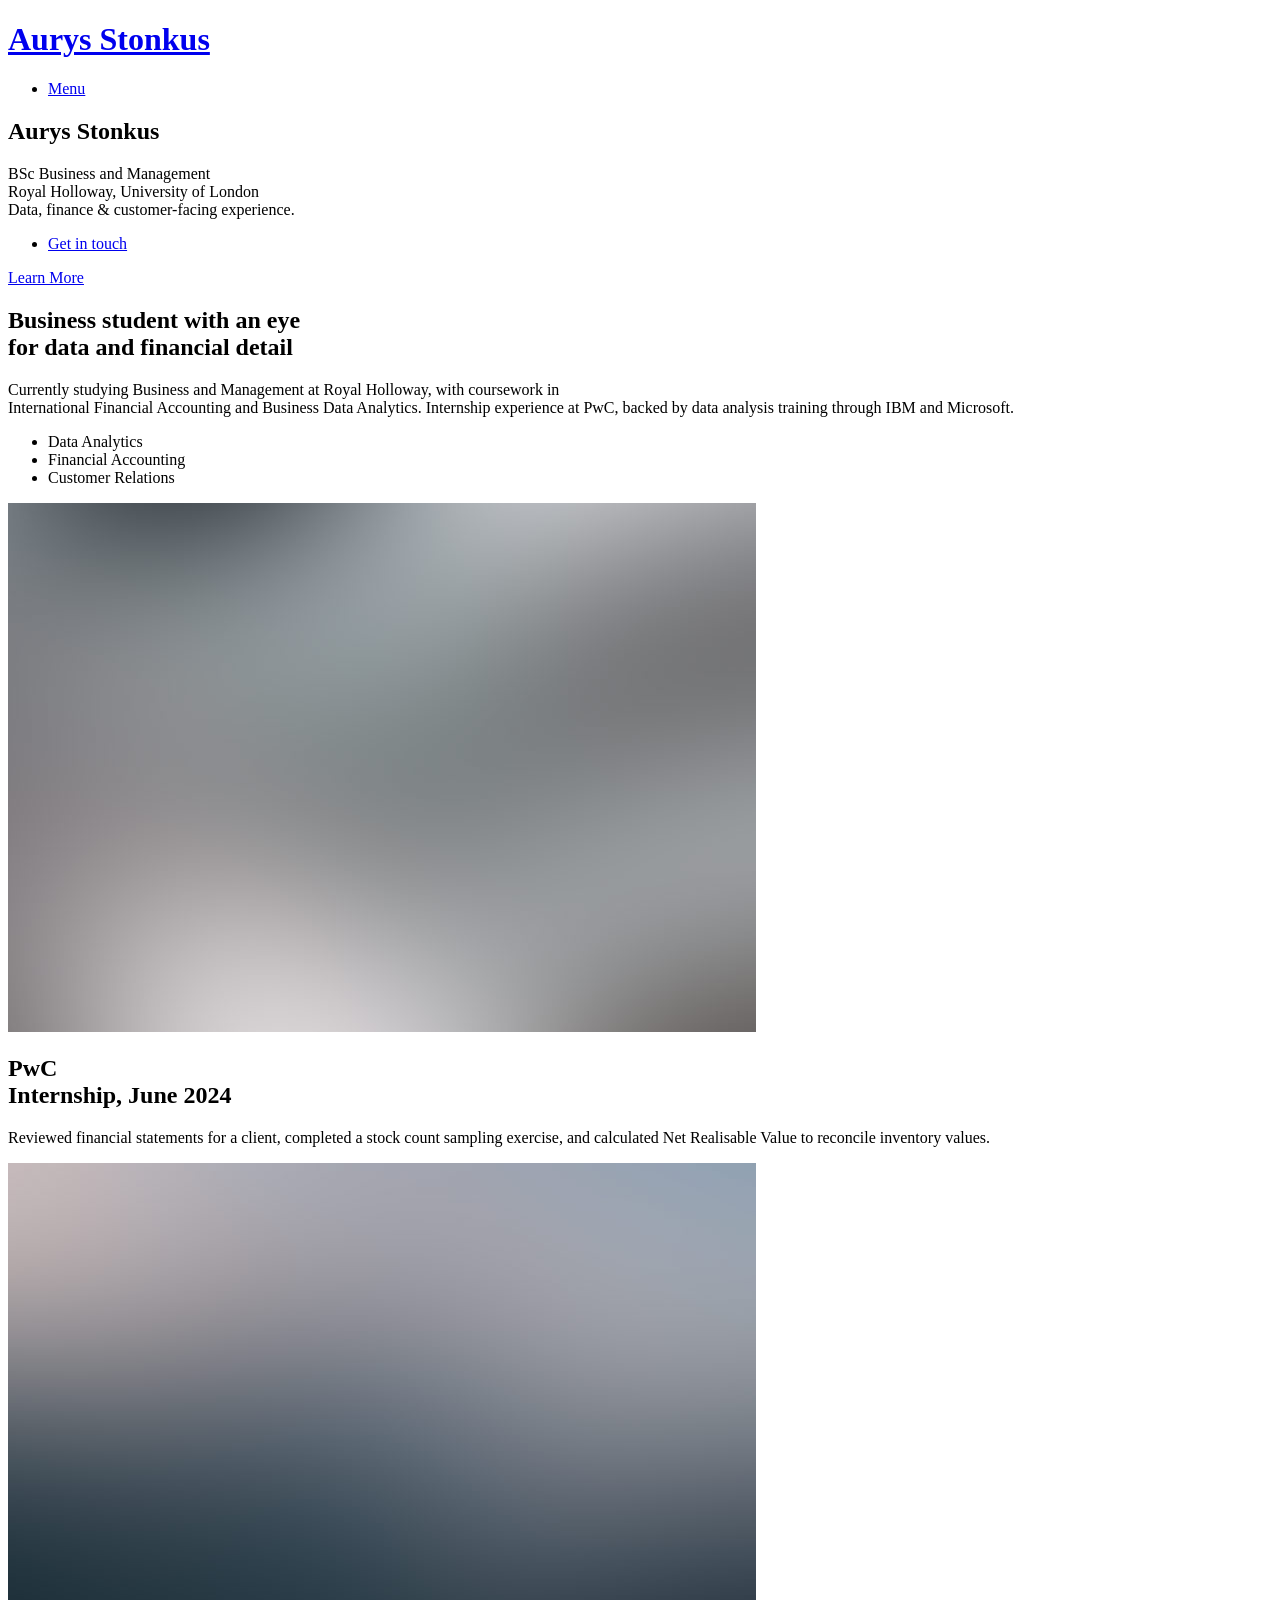
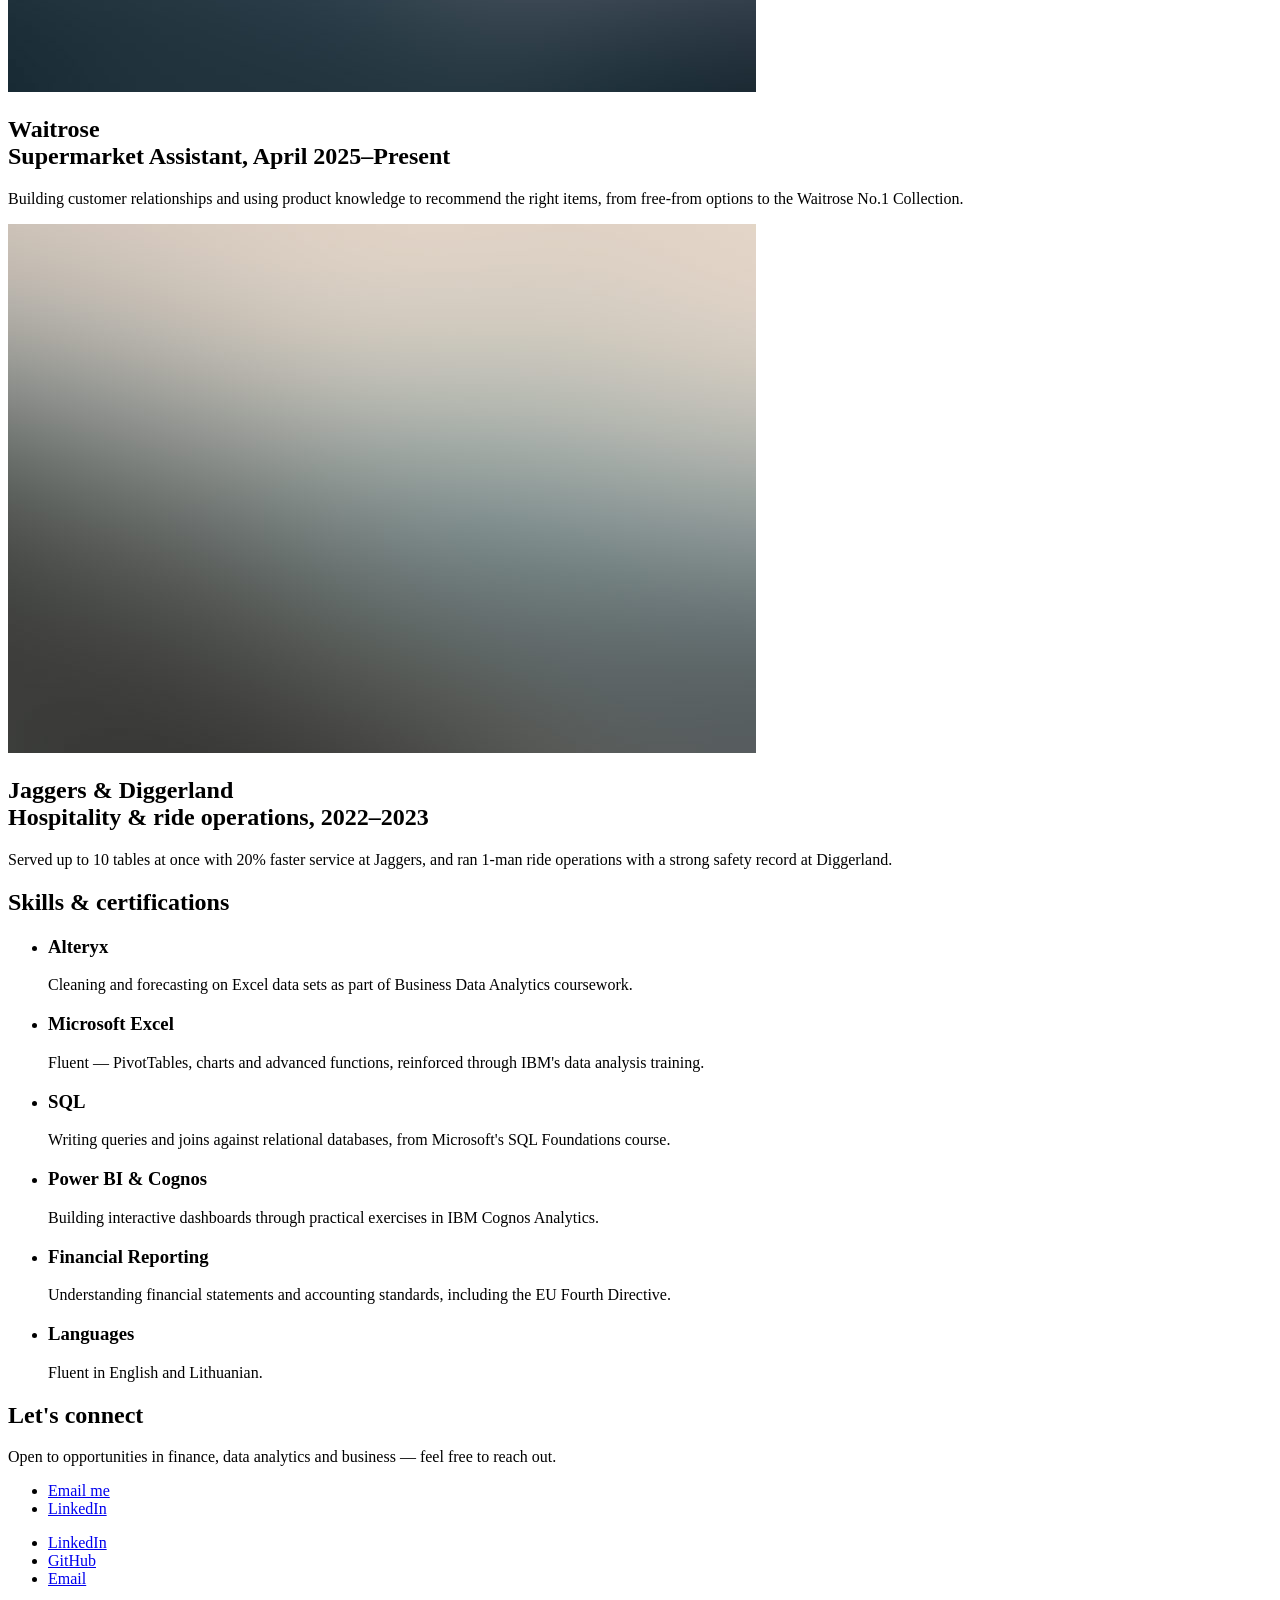
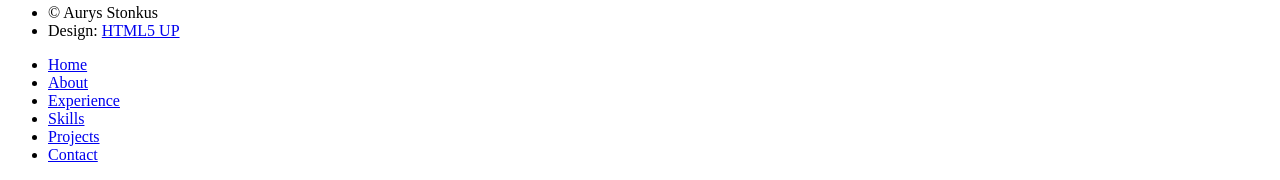
==== index.html @ af01c2f8 "Add files via upload" ====
<!DOCTYPE HTML>
<!--
	Aurys Stonkus Portfolio
	html5up.net | @ajlkn
	Free for personal and commercial use under the CCA 3.0 license (html5up.net/license)
-->
<html>
	<head>
		<title>Aurys Stonkus — Portfolio</title>
		<meta charset="utf-8" />
		<meta name="viewport" content="width=device-width, initial-scale=1, user-scalable=no" />
		<link rel="stylesheet" href="assets/css/main.css" />
		<noscript><link rel="stylesheet" href="assets/css/noscript.css" /></noscript>
	</head>
	<body class="landing is-preload">

		<!-- Page Wrapper -->
			<div id="page-wrapper">

				<!-- Header -->
					<header id="header" class="alt">
						<h1><a href="index.html">Aurys Stonkus</a></h1>
						<nav id="nav">
							<ul>
								<li class="special">
									<a href="#menu" class="menuToggle"><span>Menu</span></a>
									<div id="menu">
										<ul>
											<li><a href="index.html">Home</a></li>
											<li><a href="#one">About</a></li>
											<li><a href="#two">Experience</a></li>
											<li><a href="#three">Skills</a></li>
											<li><a href="generic.html">Projects</a></li>
											<li><a href="elements.html">Contact</a></li>
										</ul>
									</div>
								</li>
							</ul>
						</nav>
					</header>

				<!-- Banner -->
					<section id="banner">
						<div class="inner">
							<h2>Aurys Stonkus</h2>
							<p>BSc Business and Management<br />
							Royal Holloway, University of London<br />
							Data, finance &amp; customer-facing experience.</p>
							<ul class="actions special">
								<li><a href="mailto:aurysstonkus.06@gmail.com" class="button primary">Get in touch</a></li>
							</ul>
						</div>
						<a href="#one" class="more scrolly">Learn More</a>
					</section>

				<!-- One -->
					<section id="one" class="wrapper style1 special">
						<div class="inner">
							<header class="major">
								<h2>Business student with an eye<br />
								for data and financial detail</h2>
								<p>Currently studying Business and Management at Royal Holloway, with coursework in<br />
								International Financial Accounting and Business Data Analytics. Internship experience at PwC, backed by data analysis training through IBM and Microsoft.</p>
							</header>
							<ul class="icons major">
								<li><span class="icon fa-chart-bar major style1"><span class="label">Data Analytics</span></span></li>
								<li><span class="icon fa-file-invoice-dollar major style2"><span class="label">Financial Accounting</span></span></li>
								<li><span class="icon solid fa-users major style3"><span class="label">Customer Relations</span></span></li>
							</ul>
						</div>
					</section>

				<!-- Two -->
					<section id="two" class="wrapper alt style2">
						<section class="spotlight">
							<div class="image"><img src="images/pic01.jpg" alt="" /></div><div class="content">
								<h2>PwC<br />
								Internship, June 2024</h2>
								<p>Reviewed financial statements for a client, completed a stock count sampling exercise, and calculated Net Realisable Value to reconcile inventory values.</p>
							</div>
						</section>
						<section class="spotlight">
							<div class="image"><img src="images/pic02.jpg" alt="" /></div><div class="content">
								<h2>Waitrose<br />
								Supermarket Assistant, April 2025–Present</h2>
								<p>Building customer relationships and using product knowledge to recommend the right items, from free-from options to the Waitrose No.1 Collection.</p>
							</div>
						</section>
						<section class="spotlight">
							<div class="image"><img src="images/pic03.jpg" alt="" /></div><div class="content">
								<h2>Jaggers &amp; Diggerland<br />
								Hospitality &amp; ride operations, 2022–2023</h2>
								<p>Served up to 10 tables at once with 20% faster service at Jaggers, and ran 1-man ride operations with a strong safety record at Diggerland.</p>
							</div>
						</section>
					</section>

				<!-- Three -->
					<section id="three" class="wrapper style3 special">
						<div class="inner">
							<header class="major">
								<h2>Skills &amp; certifications</h2>
							</header>
							<ul class="features">
								<li class="icon solid fa-table">
									<h3>Alteryx</h3>
									<p>Cleaning and forecasting on Excel data sets as part of Business Data Analytics coursework.</p>
								</li>
								<li class="icon solid fa-file-excel">
									<h3>Microsoft Excel</h3>
									<p>Fluent — PivotTables, charts and advanced functions, reinforced through IBM's data analysis training.</p>
								</li>
								<li class="icon solid fa-database">
									<h3>SQL</h3>
									<p>Writing queries and joins against relational databases, from Microsoft's SQL Foundations course.</p>
								</li>
								<li class="icon solid fa-chart-pie">
									<h3>Power BI &amp; Cognos</h3>
									<p>Building interactive dashboards through practical exercises in IBM Cognos Analytics.</p>
								</li>
								<li class="icon solid fa-balance-scale">
									<h3>Financial Reporting</h3>
									<p>Understanding financial statements and accounting standards, including the EU Fourth Directive.</p>
								</li>
								<li class="icon fa-globe">
									<h3>Languages</h3>
									<p>Fluent in English and Lithuanian.</p>
								</li>
							</ul>
						</div>
					</section>

				<!-- CTA -->
					<section id="cta" class="wrapper style4">
						<div class="inner">
							<header>
								<h2>Let's connect</h2>
								<p>Open to opportunities in finance, data analytics and business — feel free to reach out.</p>
							</header>
							<ul class="actions stacked">
								<li><a href="mailto:aurysstonkus.06@gmail.com" class="button fit primary">Email me</a></li>
								<li><a href="#" class="button fit">LinkedIn</a></li>
							</ul>
						</div>
					</section>

				<!-- Footer -->
					<footer id="footer">
						<ul class="icons">
							<li><a href="#" class="icon brands fa-linkedin"><span class="label">LinkedIn</span></a></li>
							<li><a href="#" class="icon brands fa-github"><span class="label">GitHub</span></a></li>
							<li><a href="mailto:aurysstonkus.06@gmail.com" class="icon solid fa-envelope"><span class="label">Email</span></a></li>
						</ul>
						<ul class="copyright">
							<li>&copy; Aurys Stonkus</li><li>Design: <a href="http://html5up.net">HTML5 UP</a></li>
						</ul>
					</footer>

			</div>

		<!-- Scripts -->
			<script src="assets/js/jquery.min.js"></script>
			<script src="assets/js/jquery.scrollex.min.js"></script>
			<script src="assets/js/jquery.scrolly.min.js"></script>
			<script src="assets/js/browser.min.js"></script>
			<script src="assets/js/breakpoints.min.js"></script>
			<script src="assets/js/util.js"></script>
			<script src="assets/js/main.js"></script>

	</body>
</html>
---- assets/css/main.css ----
@import url(fontawesome-all.min.css);
@import url("https://fonts.googleapis.com/css?family=Open+Sans:400,400italic,600,600italic,800,800italic");

/*
	Spectral by HTML5 UP
	html5up.net | @ajlkn
	Free for personal and commercial use under the CCA 3.0 license (html5up.net/license)
*/

html, body, div, span, applet, object,
iframe, h1, h2, h3, h4, h5, h6, p, blockquote,
pre, a, abbr, acronym, address, big, cite,
code, del, dfn, em, img, ins, kbd, q, s, samp,
small, strike, strong, sub, sup, tt, var, b,
u, i, center, dl, dt, dd, ol, ul, li, fieldset,
form, label, legend, table, caption, tbody,
tfoot, thead, tr, th, td, article, aside,
canvas, details, embed, figure, figcaption,
footer, header, hgroup, menu, nav, output, ruby,
section, summary, time, mark, audio, video {
	margin: 0;
	padding: 0;
	border: 0;
	font-size: 100%;
	font: inherit;
	vertical-align: baseline;}

article, aside, details, figcaption, figure,
footer, header, hgroup, menu, nav, section {
	display: block;}

body {
	line-height: 1;
}

ol, ul {
	list-style: none;
}

blockquote, q {
	quotes: none;
}

	blockquote:before, blockquote:after, q:before, q:after {
		content: '';
		content: none;
	}

table {
	border-collapse: collapse;
	border-spacing: 0;
}

body {
	-webkit-text-size-adjust: none;
}

mark {
	background-color: transparent;
	color: inherit;
}

input::-moz-focus-inner {
	border: 0;
	padding: 0;
}

input, select, textarea {
	-moz-appearance: none;
	-webkit-appearance: none;
	-ms-appearance: none;
	appearance: none;
}

/* Basic */

	@-ms-viewport {
		width: device-width;
	}

	html {
		box-sizing: border-box;
	}

	*, *:before, *:after {
		box-sizing: inherit;
	}

	body {
		background: #2e3842;
	}

		body.is-preload *, body.is-preload *:before, body.is-preload *:after {
			-moz-animation: none !important;
			-webkit-animation: none !important;
			-ms-animation: none !important;
			animation: none !important;
			-moz-transition: none !important;
			-webkit-transition: none !important;
			-ms-transition: none !important;
			transition: none !important;
		}

	body, input, select, textarea {
		color: #fff;
		font-family: "Open Sans", Helvetica, sans-serif;
		font-size: 15pt;
		font-weight: 400;
		letter-spacing: 0.075em;
		line-height: 1.65em;
	}

		@media screen and (max-width: 1680px) {

			body, input, select, textarea {
				font-size: 13pt;
			}

		}

		@media screen and (max-width: 1280px) {

			body, input, select, textarea {
				font-size: 12pt;
			}

		}

		@media screen and (max-width: 736px) {

			body, input, select, textarea {
				font-size: 11pt;
				letter-spacing: 0.0375em;
			}

		}

	a {
		-moz-transition: color 0.2s ease, border-bottom-color 0.2s ease;
		-webkit-transition: color 0.2s ease, border-bottom-color 0.2s ease;
		-ms-transition: color 0.2s ease, border-bottom-color 0.2s ease;
		transition: color 0.2s ease, border-bottom-color 0.2s ease;
		border-bottom: dotted 1px;
		color: inherit;
		text-decoration: none;
	}

		a:hover {
			border-bottom-color: transparent;
		}

	strong, b {
		color: #fff;
		font-weight: 600;
	}

	em, i {
		font-style: italic;
	}

	p {
		margin: 0 0 2em 0;
	}

	h1, h2, h3, h4, h5, h6 {
		color: #fff;
		font-weight: 800;
		letter-spacing: 0.225em;
		line-height: 1em;
		margin: 0 0 1em 0;
		text-transform: uppercase;
	}

		h1 a, h2 a, h3 a, h4 a, h5 a, h6 a {
			color: inherit;
			text-decoration: none;
		}

	h2 {
		font-size: 1.35em;
		line-height: 1.75em;
	}

		@media screen and (max-width: 736px) {

			h2 {
				font-size: 1.1em;
				line-height: 1.65em;
			}

		}

	h3 {
		font-size: 1.15em;
		line-height: 1.75em;
	}

		@media screen and (max-width: 736px) {

			h3 {
				font-size: 1em;
				line-height: 1.65em;
			}

		}

	h4 {
		font-size: 1em;
		line-height: 1.5em;
	}

	h5 {
		font-size: 0.8em;
		line-height: 1.5em;
	}

	h6 {
		font-size: 0.7em;
		line-height: 1.5em;
	}

	sub {
		font-size: 0.8em;
		position: relative;
		top: 0.5em;
	}

	sup {
		font-size: 0.8em;
		position: relative;
		top: -0.5em;
	}

	hr {
		border: 0;
		border-bottom: solid 2px #fff;
		margin: 3em 0;
	}

		hr.major {
			margin: 4.5em 0;
		}

	blockquote {
		border-left: solid 4px #fff;
		font-style: italic;
		margin: 0 0 2em 0;
		padding: 0.5em 0 0.5em 2em;
	}

	code {
		background: rgba(144, 144, 144, 0.25);
		border-radius: 3px;
		font-family: "Courier New", monospace;
		font-size: 0.9em;
		letter-spacing: 0;
		margin: 0 0.25em;
		padding: 0.25em 0.65em;
	}

	pre {
		-webkit-overflow-scrolling: touch;
		font-family: "Courier New", monospace;
		font-size: 0.9em;
		margin: 0 0 2em 0;
	}

		pre code {
			display: block;
			line-height: 1.75em;
			padding: 1em 1.5em;
			overflow-x: auto;
		}

	.align-left {
		text-align: left;
	}

	.align-center {
		text-align: center;
	}

	.align-right {
		text-align: right;
	}

/* Row */

	.row {
		display: flex;
		flex-wrap: wrap;
		box-sizing: border-box;
		align-items: stretch;
	}

		.row > * {
			box-sizing: border-box;
		}

		.row.gtr-uniform > * > :last-child {
			margin-bottom: 0;
		}

		.row.aln-left {
			justify-content: flex-start;
		}

		.row.aln-center {
			justify-content: center;
		}

		.row.aln-right {
			justify-content: flex-end;
		}

		.row.aln-top {
			align-items: flex-start;
		}

		.row.aln-middle {
			align-items: center;
		}

		.row.aln-bottom {
			align-items: flex-end;
		}

		.row > .imp {
			order: -1;
		}

		.row > .col-1 {
			width: 8.33333%;
		}

		.row > .off-1 {
			margin-left: 8.33333%;
		}

		.row > .col-2 {
			width: 16.66667%;
		}

		.row > .off-2 {
			margin-left: 16.66667%;
		}

		.row > .col-3 {
			width: 25%;
		}

		.row > .off-3 {
			margin-left: 25%;
		}

		.row > .col-4 {
			width: 33.33333%;
		}

		.row > .off-4 {
			margin-left: 33.33333%;
		}

		.row > .col-5 {
			width: 41.66667%;
		}

		.row > .off-5 {
			margin-left: 41.66667%;
		}

		.row > .col-6 {
			width: 50%;
		}

		.row > .off-6 {
			margin-left: 50%;
		}

		.row > .col-7 {
			width: 58.33333%;
		}

		.row > .off-7 {
			margin-left: 58.33333%;
		}

		.row > .col-8 {
			width: 66.66667%;
		}

		.row > .off-8 {
			margin-left: 66.66667%;
		}

		.row > .col-9 {
			width: 75%;
		}

		.row > .off-9 {
			margin-left: 75%;
		}

		.row > .col-10 {
			width: 83.33333%;
		}

		.row > .off-10 {
			margin-left: 83.33333%;
		}

		.row > .col-11 {
			width: 91.66667%;
		}

		.row > .off-11 {
			margin-left: 91.66667%;
		}

		.row > .col-12 {
			width: 100%;
		}

		.row > .off-12 {
			margin-left: 100%;
		}

		.row.gtr-0 {
			margin-top: 0;
			margin-left: 0em;
		}

			.row.gtr-0 > * {
				padding: 0 0 0 0em;
			}

			.row.gtr-0.gtr-uniform {
				margin-top: 0em;
			}

				.row.gtr-0.gtr-uniform > * {
					padding-top: 0em;
				}

		.row.gtr-25 {
			margin-top: 0;
			margin-left: -0.375em;
		}

			.row.gtr-25 > * {
				padding: 0 0 0 0.375em;
			}

			.row.gtr-25.gtr-uniform {
				margin-top: -0.375em;
			}

				.row.gtr-25.gtr-uniform > * {
					padding-top: 0.375em;
				}

		.row.gtr-50 {
			margin-top: 0;
			margin-left: -0.75em;
		}

			.row.gtr-50 > * {
				padding: 0 0 0 0.75em;
			}

			.row.gtr-50.gtr-uniform {
				margin-top: -0.75em;
			}

				.row.gtr-50.gtr-uniform > * {
					padding-top: 0.75em;
				}

		.row {
			margin-top: 0;
			margin-left: -1.5em;
		}

			.row > * {
				padding: 0 0 0 1.5em;
			}

			.row.gtr-uniform {
				margin-top: -1.5em;
			}

				.row.gtr-uniform > * {
					padding-top: 1.5em;
				}

		.row.gtr-150 {
			margin-top: 0;
			margin-left: -2.25em;
		}

			.row.gtr-150 > * {
				padding: 0 0 0 2.25em;
			}

			.row.gtr-150.gtr-uniform {
				margin-top: -2.25em;
			}

				.row.gtr-150.gtr-uniform > * {
					padding-top: 2.25em;
				}

		.row.gtr-200 {
			margin-top: 0;
			margin-left: -3em;
		}

			.row.gtr-200 > * {
				padding: 0 0 0 3em;
			}

			.row.gtr-200.gtr-uniform {
				margin-top: -3em;
			}

				.row.gtr-200.gtr-uniform > * {
					padding-top: 3em;
				}

		@media screen and (max-width: 1680px) {

			.row {
				display: flex;
				flex-wrap: wrap;
				box-sizing: border-box;
				align-items: stretch;
			}

				.row > * {
					box-sizing: border-box;
				}

				.row.gtr-uniform > * > :last-child {
					margin-bottom: 0;
				}

				.row.aln-left {
					justify-content: flex-start;
				}

				.row.aln-center {
					justify-content: center;
				}

				.row.aln-right {
					justify-content: flex-end;
				}

				.row.aln-top {
					align-items: flex-start;
				}

				.row.aln-middle {
					align-items: center;
				}

				.row.aln-bottom {
					align-items: flex-end;
				}

				.row > .imp-xlarge {
					order: -1;
				}

				.row > .col-1-xlarge {
					width: 8.33333%;
				}

				.row > .off-1-xlarge {
					margin-left: 8.33333%;
				}

				.row > .col-2-xlarge {
					width: 16.66667%;
				}

				.row > .off-2-xlarge {
					margin-left: 16.66667%;
				}

				.row > .col-3-xlarge {
					width: 25%;
				}

				.row > .off-3-xlarge {
					margin-left: 25%;
				}

				.row > .col-4-xlarge {
					width: 33.33333%;
				}

				.row > .off-4-xlarge {
					margin-left: 33.33333%;
				}

				.row > .col-5-xlarge {
					width: 41.66667%;
				}

				.row > .off-5-xlarge {
					margin-left: 41.66667%;
				}

				.row > .col-6-xlarge {
					width: 50%;
				}

				.row > .off-6-xlarge {
					margin-left: 50%;
				}

				.row > .col-7-xlarge {
					width: 58.33333%;
				}

				.row > .off-7-xlarge {
					margin-left: 58.33333%;
				}

				.row > .col-8-xlarge {
					width: 66.66667%;
				}

				.row > .off-8-xlarge {
					margin-left: 66.66667%;
				}

				.row > .col-9-xlarge {
					width: 75%;
				}

				.row > .off-9-xlarge {
					margin-left: 75%;
				}

				.row > .col-10-xlarge {
					width: 83.33333%;
				}

				.row > .off-10-xlarge {
					margin-left: 83.33333%;
				}

				.row > .col-11-xlarge {
					width: 91.66667%;
				}

				.row > .off-11-xlarge {
					margin-left: 91.66667%;
				}

				.row > .col-12-xlarge {
					width: 100%;
				}

				.row > .off-12-xlarge {
					margin-left: 100%;
				}

				.row.gtr-0 {
					margin-top: 0;
					margin-left: 0em;
				}

					.row.gtr-0 > * {
						padding: 0 0 0 0em;
					}

					.row.gtr-0.gtr-uniform {
						margin-top: 0em;
					}

						.row.gtr-0.gtr-uniform > * {
							padding-top: 0em;
						}

				.row.gtr-25 {
					margin-top: 0;
					margin-left: -0.375em;
				}

					.row.gtr-25 > * {
						padding: 0 0 0 0.375em;
					}

					.row.gtr-25.gtr-uniform {
						margin-top: -0.375em;
					}

						.row.gtr-25.gtr-uniform > * {
							padding-top: 0.375em;
						}

				.row.gtr-50 {
					margin-top: 0;
					margin-left: -0.75em;
				}

					.row.gtr-50 > * {
						padding: 0 0 0 0.75em;
					}

					.row.gtr-50.gtr-uniform {
						margin-top: -0.75em;
					}

						.row.gtr-50.gtr-uniform > * {
							padding-top: 0.75em;
						}

				.row {
					margin-top: 0;
					margin-left: -1.5em;
				}

					.row > * {
						padding: 0 0 0 1.5em;
					}

					.row.gtr-uniform {
						margin-top: -1.5em;
					}

						.row.gtr-uniform > * {
							padding-top: 1.5em;
						}

				.row.gtr-150 {
					margin-top: 0;
					margin-left: -2.25em;
				}

					.row.gtr-150 > * {
						padding: 0 0 0 2.25em;
					}

					.row.gtr-150.gtr-uniform {
						margin-top: -2.25em;
					}

						.row.gtr-150.gtr-uniform > * {
							padding-top: 2.25em;
						}

				.row.gtr-200 {
					margin-top: 0;
					margin-left: -3em;
				}

					.row.gtr-200 > * {
						padding: 0 0 0 3em;
					}

					.row.gtr-200.gtr-uniform {
						margin-top: -3em;
					}

						.row.gtr-200.gtr-uniform > * {
							padding-top: 3em;
						}

		}

		@media screen and (max-width: 1280px) {

			.row {
				display: flex;
				flex-wrap: wrap;
				box-sizing: border-box;
				align-items: stretch;
			}

				.row > * {
					box-sizing: border-box;
				}

				.row.gtr-uniform > * > :last-child {
					margin-bottom: 0;
				}

				.row.aln-left {
					justify-content: flex-start;
				}

				.row.aln-center {
					justify-content: center;
				}

				.row.aln-right {
					justify-content: flex-end;
				}

				.row.aln-top {
					align-items: flex-start;
				}

				.row.aln-middle {
					align-items: center;
				}

				.row.aln-bottom {
					align-items: flex-end;
				}

				.row > .imp-large {
					order: -1;
				}

				.row > .col-1-large {
					width: 8.33333%;
				}

				.row > .off-1-large {
					margin-left: 8.33333%;
				}

				.row > .col-2-large {
					width: 16.66667%;
				}

				.row > .off-2-large {
					margin-left: 16.66667%;
				}

				.row > .col-3-large {
					width: 25%;
				}

				.row > .off-3-large {
					margin-left: 25%;
				}

				.row > .col-4-large {
					width: 33.33333%;
				}

				.row > .off-4-large {
					margin-left: 33.33333%;
				}

				.row > .col-5-large {
					width: 41.66667%;
				}

				.row > .off-5-large {
					margin-left: 41.66667%;
				}

				.row > .col-6-large {
					width: 50%;
				}

				.row > .off-6-large {
					margin-left: 50%;
				}

				.row > .col-7-large {
					width: 58.33333%;
				}

				.row > .off-7-large {
					margin-left: 58.33333%;
				}

				.row > .col-8-large {
					width: 66.66667%;
				}

				.row > .off-8-large {
					margin-left: 66.66667%;
				}

				.row > .col-9-large {
					width: 75%;
				}

				.row > .off-9-large {
					margin-left: 75%;
				}

				.row > .col-10-large {
					width: 83.33333%;
				}

				.row > .off-10-large {
					margin-left: 83.33333%;
				}

				.row > .col-11-large {
					width: 91.66667%;
				}

				.row > .off-11-large {
					margin-left: 91.66667%;
				}

				.row > .col-12-large {
					width: 100%;
				}

				.row > .off-12-large {
					margin-left: 100%;
				}

				.row.gtr-0 {
					margin-top: 0;
					margin-left: 0em;
				}

					.row.gtr-0 > * {
						padding: 0 0 0 0em;
					}

					.row.gtr-0.gtr-uniform {
						margin-top: 0em;
					}

						.row.gtr-0.gtr-uniform > * {
							padding-top: 0em;
						}

				.row.gtr-25 {
					margin-top: 0;
					margin-left: -0.375em;
				}

					.row.gtr-25 > * {
						padding: 0 0 0 0.375em;
					}

					.row.gtr-25.gtr-uniform {
						margin-top: -0.375em;
					}

						.row.gtr-25.gtr-uniform > * {
							padding-top: 0.375em;
						}

				.row.gtr-50 {
					margin-top: 0;
					margin-left: -0.75em;
				}

					.row.gtr-50 > * {
						padding: 0 0 0 0.75em;
					}

					.row.gtr-50.gtr-uniform {
						margin-top: -0.75em;
					}

						.row.gtr-50.gtr-uniform > * {
							padding-top: 0.75em;
						}

				.row {
					margin-top: 0;
					margin-left: -1.5em;
				}

					.row > * {
						padding: 0 0 0 1.5em;
					}

					.row.gtr-uniform {
						margin-top: -1.5em;
					}

						.row.gtr-uniform > * {
							padding-top: 1.5em;
						}

				.row.gtr-150 {
					margin-top: 0;
					margin-left: -2.25em;
				}

					.row.gtr-150 > * {
						padding: 0 0 0 2.25em;
					}

					.row.gtr-150.gtr-uniform {
						margin-top: -2.25em;
					}

						.row.gtr-150.gtr-uniform > * {
							padding-top: 2.25em;
						}

				.row.gtr-200 {
					margin-top: 0;
					margin-left: -3em;
				}

					.row.gtr-200 > * {
						padding: 0 0 0 3em;
					}

					.row.gtr-200.gtr-uniform {
						margin-top: -3em;
					}

						.row.gtr-200.gtr-uniform > * {
							padding-top: 3em;
						}

		}

		@media screen and (max-width: 980px) {

			.row {
				display: flex;
				flex-wrap: wrap;
				box-sizing: border-box;
				align-items: stretch;
			}

				.row > * {
					box-sizing: border-box;
				}

				.row.gtr-uniform > * > :last-child {
					margin-bottom: 0;
				}

				.row.aln-left {
					justify-content: flex-start;
				}

				.row.aln-center {
					justify-content: center;
				}

				.row.aln-right {
					justify-content: flex-end;
				}

				.row.aln-top {
					align-items: flex-start;
				}

				.row.aln-middle {
					align-items: center;
				}

				.row.aln-bottom {
					align-items: flex-end;
				}

				.row > .imp-medium {
					order: -1;
				}

				.row > .col-1-medium {
					width: 8.33333%;
				}

				.row > .off-1-medium {
					margin-left: 8.33333%;
				}

				.row > .col-2-medium {
					width: 16.66667%;
				}

				.row > .off-2-medium {
					margin-left: 16.66667%;
				}

				.row > .col-3-medium {
					width: 25%;
				}

				.row > .off-3-medium {
					margin-left: 25%;
				}

				.row > .col-4-medium {
					width: 33.33333%;
				}

				.row > .off-4-medium {
					margin-left: 33.33333%;
				}

				.row > .col-5-medium {
					width: 41.66667%;
				}

				.row > .off-5-medium {
					margin-left: 41.66667%;
				}

				.row > .col-6-medium {
					width: 50%;
				}

				.row > .off-6-medium {
					margin-left: 50%;
				}

				.row > .col-7-medium {
					width: 58.33333%;
				}

				.row > .off-7-medium {
					margin-left: 58.33333%;
				}

				.row > .col-8-medium {
					width: 66.66667%;
				}

				.row > .off-8-medium {
					margin-left: 66.66667%;
				}

				.row > .col-9-medium {
					width: 75%;
				}

				.row > .off-9-medium {
					margin-left: 75%;
				}

				.row > .col-10-medium {
					width: 83.33333%;
				}

				.row > .off-10-medium {
					margin-left: 83.33333%;
				}

				.row > .col-11-medium {
					width: 91.66667%;
				}

				.row > .off-11-medium {
					margin-left: 91.66667%;
				}

				.row > .col-12-medium {
					width: 100%;
				}

				.row > .off-12-medium {
					margin-left: 100%;
				}

				.row.gtr-0 {
					margin-top: 0;
					margin-left: 0em;
				}

					.row.gtr-0 > * {
						padding: 0 0 0 0em;
					}

					.row.gtr-0.gtr-uniform {
						margin-top: 0em;
					}

						.row.gtr-0.gtr-uniform > * {
							padding-top: 0em;
						}

				.row.gtr-25 {
					margin-top: 0;
					margin-left: -0.375em;
				}

					.row.gtr-25 > * {
						padding: 0 0 0 0.375em;
					}

					.row.gtr-25.gtr-uniform {
						margin-top: -0.375em;
					}

						.row.gtr-25.gtr-uniform > * {
							padding-top: 0.375em;
						}

				.row.gtr-50 {
					margin-top: 0;
					margin-left: -0.75em;
				}

					.row.gtr-50 > * {
						padding: 0 0 0 0.75em;
					}

					.row.gtr-50.gtr-uniform {
						margin-top: -0.75em;
					}

						.row.gtr-50.gtr-uniform > * {
							padding-top: 0.75em;
						}

				.row {
					margin-top: 0;
					margin-left: -1.5em;
				}

					.row > * {
						padding: 0 0 0 1.5em;
					}

					.row.gtr-uniform {
						margin-top: -1.5em;
					}

						.row.gtr-uniform > * {
							padding-top: 1.5em;
						}

				.row.gtr-150 {
					margin-top: 0;
					margin-left: -2.25em;
				}

					.row.gtr-150 > * {
						padding: 0 0 0 2.25em;
					}

					.row.gtr-150.gtr-uniform {
						margin-top: -2.25em;
					}

						.row.gtr-150.gtr-uniform > * {
							padding-top: 2.25em;
						}

				.row.gtr-200 {
					margin-top: 0;
					margin-left: -3em;
				}

					.row.gtr-200 > * {
						padding: 0 0 0 3em;
					}

					.row.gtr-200.gtr-uniform {
						margin-top: -3em;
					}

						.row.gtr-200.gtr-uniform > * {
							padding-top: 3em;
						}

		}

		@media screen and (max-width: 736px) {

			.row {
				display: flex;
				flex-wrap: wrap;
				box-sizing: border-box;
				align-items: stretch;
			}

				.row > * {
					box-sizing: border-box;
				}

				.row.gtr-uniform > * > :last-child {
					margin-bottom: 0;
				}

				.row.aln-left {
					justify-content: flex-start;
				}

				.row.aln-center {
					justify-content: center;
				}

				.row.aln-right {
					justify-content: flex-end;
				}

				.row.aln-top {
					align-items: flex-start;
				}

				.row.aln-middle {
					align-items: center;
				}

				.row.aln-bottom {
					align-items: flex-end;
				}

				.row > .imp-small {
					order: -1;
				}

				.row > .col-1-small {
					width: 8.33333%;
				}

				.row > .off-1-small {
					margin-left: 8.33333%;
				}

				.row > .col-2-small {
					width: 16.66667%;
				}

				.row > .off-2-small {
					margin-left: 16.66667%;
				}

				.row > .col-3-small {
					width: 25%;
				}

				.row > .off-3-small {
					margin-left: 25%;
				}

				.row > .col-4-small {
					width: 33.33333%;
				}

				.row > .off-4-small {
					margin-left: 33.33333%;
				}

				.row > .col-5-small {
					width: 41.66667%;
				}

				.row > .off-5-small {
					margin-left: 41.66667%;
				}

				.row > .col-6-small {
					width: 50%;
				}

				.row > .off-6-small {
					margin-left: 50%;
				}

				.row > .col-7-small {
					width: 58.33333%;
				}

				.row > .off-7-small {
					margin-left: 58.33333%;
				}

				.row > .col-8-small {
					width: 66.66667%;
				}

				.row > .off-8-small {
					margin-left: 66.66667%;
				}

				.row > .col-9-small {
					width: 75%;
				}

				.row > .off-9-small {
					margin-left: 75%;
				}

				.row > .col-10-small {
					width: 83.33333%;
				}

				.row > .off-10-small {
					margin-left: 83.33333%;
				}

				.row > .col-11-small {
					width: 91.66667%;
				}

				.row > .off-11-small {
					margin-left: 91.66667%;
				}

				.row > .col-12-small {
					width: 100%;
				}

				.row > .off-12-small {
					margin-left: 100%;
				}

				.row.gtr-0 {
					margin-top: 0;
					margin-left: 0em;
				}

					.row.gtr-0 > * {
						padding: 0 0 0 0em;
					}

					.row.gtr-0.gtr-uniform {
						margin-top: 0em;
					}

						.row.gtr-0.gtr-uniform > * {
							padding-top: 0em;
						}

				.row.gtr-25 {
					margin-top: 0;
					margin-left: -0.375em;
				}

					.row.gtr-25 > * {
						padding: 0 0 0 0.375em;
					}

					.row.gtr-25.gtr-uniform {
						margin-top: -0.375em;
					}

						.row.gtr-25.gtr-uniform > * {
							padding-top: 0.375em;
						}

				.row.gtr-50 {
					margin-top: 0;
					margin-left: -0.75em;
				}

					.row.gtr-50 > * {
						padding: 0 0 0 0.75em;
					}

					.row.gtr-50.gtr-uniform {
						margin-top: -0.75em;
					}

						.row.gtr-50.gtr-uniform > * {
							padding-top: 0.75em;
						}

				.row {
					margin-top: 0;
					margin-left: -1.5em;
				}

					.row > * {
						padding: 0 0 0 1.5em;
					}

					.row.gtr-uniform {
						margin-top: -1.5em;
					}

						.row.gtr-uniform > * {
							padding-top: 1.5em;
						}

				.row.gtr-150 {
					margin-top: 0;
					margin-left: -2.25em;
				}

					.row.gtr-150 > * {
						padding: 0 0 0 2.25em;
					}

					.row.gtr-150.gtr-uniform {
						margin-top: -2.25em;
					}

						.row.gtr-150.gtr-uniform > * {
							padding-top: 2.25em;
						}

				.row.gtr-200 {
					margin-top: 0;
					margin-left: -3em;
				}

					.row.gtr-200 > * {
						padding: 0 0 0 3em;
					}

					.row.gtr-200.gtr-uniform {
						margin-top: -3em;
					}

						.row.gtr-200.gtr-uniform > * {
							padding-top: 3em;
						}

		}

		@media screen and (max-width: 480px) {

			.row {
				display: flex;
				flex-wrap: wrap;
				box-sizing: border-box;
				align-items: stretch;
			}

				.row > * {
					box-sizing: border-box;
				}

				.row.gtr-uniform > * > :last-child {
					margin-bottom: 0;
				}

				.row.aln-left {
					justify-content: flex-start;
				}

				.row.aln-center {
					justify-content: center;
				}

				.row.aln-right {
					justify-content: flex-end;
				}

				.row.aln-top {
					align-items: flex-start;
				}

				.row.aln-middle {
					align-items: center;
				}

				.row.aln-bottom {
					align-items: flex-end;
				}

				.row > .imp-xsmall {
					order: -1;
				}

				.row > .col-1-xsmall {
					width: 8.33333%;
				}

				.row > .off-1-xsmall {
					margin-left: 8.33333%;
				}

				.row > .col-2-xsmall {
					width: 16.66667%;
				}

				.row > .off-2-xsmall {
					margin-left: 16.66667%;
				}

				.row > .col-3-xsmall {
					width: 25%;
				}

				.row > .off-3-xsmall {
					margin-left: 25%;
				}

				.row > .col-4-xsmall {
					width: 33.33333%;
				}

				.row > .off-4-xsmall {
					margin-left: 33.33333%;
				}

				.row > .col-5-xsmall {
					width: 41.66667%;
				}

				.row > .off-5-xsmall {
					margin-left: 41.66667%;
				}

				.row > .col-6-xsmall {
					width: 50%;
				}

				.row > .off-6-xsmall {
					margin-left: 50%;
				}

				.row > .col-7-xsmall {
					width: 58.33333%;
				}

				.row > .off-7-xsmall {
					margin-left: 58.33333%;
				}

				.row > .col-8-xsmall {
					width: 66.66667%;
				}

				.row > .off-8-xsmall {
					margin-left: 66.66667%;
				}

				.row > .col-9-xsmall {
					width: 75%;
				}

				.row > .off-9-xsmall {
					margin-left: 75%;
				}

				.row > .col-10-xsmall {
					width: 83.33333%;
				}

				.row > .off-10-xsmall {
					margin-left: 83.33333%;
				}

				.row > .col-11-xsmall {
					width: 91.66667%;
				}

				.row > .off-11-xsmall {
					margin-left: 91.66667%;
				}

				.row > .col-12-xsmall {
					width: 100%;
				}

				.row > .off-12-xsmall {
					margin-left: 100%;
				}

				.row.gtr-0 {
					margin-top: 0;
					margin-left: 0em;
				}

					.row.gtr-0 > * {
						padding: 0 0 0 0em;
					}

					.row.gtr-0.gtr-uniform {
						margin-top: 0em;
					}

						.row.gtr-0.gtr-uniform > * {
							padding-top: 0em;
						}

				.row.gtr-25 {
					margin-top: 0;
					margin-left: -0.375em;
				}

					.row.gtr-25 > * {
						padding: 0 0 0 0.375em;
					}

					.row.gtr-25.gtr-uniform {
						margin-top: -0.375em;
					}

						.row.gtr-25.gtr-uniform > * {
							padding-top: 0.375em;
						}

				.row.gtr-50 {
					margin-top: 0;
					margin-left: -0.75em;
				}

					.row.gtr-50 > * {
						padding: 0 0 0 0.75em;
					}

					.row.gtr-50.gtr-uniform {
						margin-top: -0.75em;
					}

						.row.gtr-50.gtr-uniform > * {
							padding-top: 0.75em;
						}

				.row {
					margin-top: 0;
					margin-left: -1.5em;
				}

					.row > * {
						padding: 0 0 0 1.5em;
					}

					.row.gtr-uniform {
						margin-top: -1.5em;
					}

						.row.gtr-uniform > * {
							padding-top: 1.5em;
						}

				.row.gtr-150 {
					margin-top: 0;
					margin-left: -2.25em;
				}

					.row.gtr-150 > * {
						padding: 0 0 0 2.25em;
					}

					.row.gtr-150.gtr-uniform {
						margin-top: -2.25em;
					}

						.row.gtr-150.gtr-uniform > * {
							padding-top: 2.25em;
						}

				.row.gtr-200 {
					margin-top: 0;
					margin-left: -3em;
				}

					.row.gtr-200 > * {
						padding: 0 0 0 3em;
					}

					.row.gtr-200.gtr-uniform {
						margin-top: -3em;
					}

						.row.gtr-200.gtr-uniform > * {
							padding-top: 3em;
						}

		}

/* Section/Article */

	section.special, article.special {
		text-align: center;
	}

	header p {
		color: rgba(255, 255, 255, 0.5);
		position: relative;
		top: -0.25em;
	}

	header h3 + p {
		font-size: 1.1em;
	}

	header h4 + p,
	header h5 + p,
	header h6 + p {
		font-size: 0.9em;
	}

	header.major {
		margin: 0 0 3.5em 0;
	}

		header.major h2, header.major h3, header.major h4, header.major h5, header.major h6 {
			border-bottom: solid 2px #fff;
			display: inline-block;
			padding-bottom: 1em;
			position: relative;
		}

			header.major h2:after, header.major h3:after, header.major h4:after, header.major h5:after, header.major h6:after {
				content: '';
				display: block;
				height: 1px;
			}

		header.major p {
			color: #fff;
			top: 0;
		}

		@media screen and (max-width: 736px) {

			header.major {
				margin: 0 0 2em 0;
			}

		}

	@media screen and (max-width: 980px) {

		header br {
			display: none;
		}

	}

/* Form */

	form {
		margin: 0 0 2em 0;
	}

	label {
		color: #fff;
		display: block;
		font-size: 0.9em;
		font-weight: 600;
		margin: 0 0 1em 0;
	}

	input[type="text"],
	input[type="password"],
	input[type="email"],
	select,
	textarea {
		-moz-appearance: none;
		-webkit-appearance: none;
		-ms-appearance: none;
		appearance: none;
		background-color: rgba(144, 144, 144, 0.25);
		border-radius: 3px;
		border: none;
		color: inherit;
		display: block;
		outline: 0;
		padding: 0 1em;
		text-decoration: none;
		width: 100%;
	}

		input[type="text"]:invalid,
		input[type="password"]:invalid,
		input[type="email"]:invalid,
		select:invalid,
		textarea:invalid {
			box-shadow: none;
		}

		input[type="text"]:focus,
		input[type="password"]:focus,
		input[type="email"]:focus,
		select:focus,
		textarea:focus {
			box-shadow: 0 0 0 2px #21b2a6;
		}

	select {
		background-size: 1.25em;
		background-repeat: no-repeat;
		background-position: calc(100% - 1em) center;
		height: 2.75em;
		padding-right: 2.75em;
		text-overflow: ellipsis;
	}

		select:focus::-ms-value {
			background-color: transparent;
		}

		select::-ms-expand {
			display: none;
		}

	input[type="text"],
	input[type="password"],
	input[type="email"],
	select {
		height: 2.75em;
	}

	textarea {
		padding: 0.75em 1em;
	}

	input[type="checkbox"],
	input[type="radio"] {
		-moz-appearance: none;
		-webkit-appearance: none;
		-ms-appearance: none;
		appearance: none;
		display: block;
		float: left;
		margin-right: -2em;
		opacity: 0;
		width: 1em;
		z-index: -1;
	}

		input[type="checkbox"] + label,
		input[type="radio"] + label {
			text-decoration: none;
			color: #fff;
			cursor: pointer;
			display: inline-block;
			font-size: 1em;
			font-weight: 400;
			padding-left: 2.4em;
			padding-right: 0.75em;
			position: relative;
		}

			input[type="checkbox"] + label:before,
			input[type="radio"] + label:before {
				-moz-osx-font-smoothing: grayscale;
				-webkit-font-smoothing: antialiased;
				display: inline-block;
				font-style: normal;
				font-variant: normal;
				text-rendering: auto;
				line-height: 1;
				text-transform: none !important;
				font-family: 'Font Awesome 5 Free';
				font-weight: 900;
			}

			input[type="checkbox"] + label:before,
			input[type="radio"] + label:before {
				background: rgba(144, 144, 144, 0.25);
				border-radius: 3px;
				content: '';
				display: inline-block;
				font-size: 0.8em;
				height: 2.0625em;
				left: 0;
				line-height: 2.0625em;
				position: absolute;
				text-align: center;
				top: 0;
				width: 2.0625em;
			}

		input[type="checkbox"]:checked + label:before,
		input[type="radio"]:checked + label:before {
			background: #2e3842;
			color: #fff;
			content: '\f00c';
		}

		input[type="checkbox"]:focus + label:before,
		input[type="radio"]:focus + label:before {
			box-shadow: 0 0 0 2px #21b2a6;
		}

	input[type="checkbox"] + label:before {
		border-radius: 3px;
	}

	input[type="radio"] + label:before {
		border-radius: 100%;
	}

	::-webkit-input-placeholder {
		color: rgba(255, 255, 255, 0.5) !important;
		opacity: 1.0;
	}

	:-moz-placeholder {
		color: rgba(255, 255, 255, 0.5) !important;
		opacity: 1.0;
	}

	::-moz-placeholder {
		color: rgba(255, 255, 255, 0.5) !important;
		opacity: 1.0;
	}

	:-ms-input-placeholder {
		color: rgba(255, 255, 255, 0.5) !important;
		opacity: 1.0;
	}

/* Box */

	.box {
		border-radius: 3px;
		border: solid 2px #fff;
		margin-bottom: 2em;
		padding: 1.5em;
	}

		.box > :last-child,
		.box > :last-child > :last-child,
		.box > :last-child > :last-child > :last-child {
			margin-bottom: 0;
		}

		.box.alt {
			border: 0;
			border-radius: 0;
			padding: 0;
		}

/* Icon */

	.icon {
		text-decoration: none;
		border-bottom: none;
		position: relative;
	}

		.icon:before {
			-moz-osx-font-smoothing: grayscale;
			-webkit-font-smoothing: antialiased;
			display: inline-block;
			font-style: normal;
			font-variant: normal;
			text-rendering: auto;
			line-height: 1;
			text-transform: none !important;
			font-family: 'Font Awesome 5 Free';
			font-weight: 400;
		}

		.icon > .label {
			display: none;
		}

		.icon:before {
			line-height: inherit;
		}

		.icon.solid:before {
			font-weight: 900;
		}

		.icon.brands:before {
			font-family: 'Font Awesome 5 Brands';
		}

		.icon.major {
			-moz-transform: rotate(-45deg);
			-webkit-transform: rotate(-45deg);
			-ms-transform: rotate(-45deg);
			transform: rotate(-45deg);
			border-radius: 3px;
			border: solid 2px #fff;
			display: inline-block;
			font-size: 1.35em;
			height: calc(3em + 2px);
			line-height: 3em;
			text-align: center;
			width: calc(3em + 2px);
		}

			.icon.major:before {
				-moz-transform: rotate(45deg);
				-webkit-transform: rotate(45deg);
				-ms-transform: rotate(45deg);
				transform: rotate(45deg);
				display: inline-block;
				font-size: 1.5em;
			}

			@media screen and (max-width: 736px) {

				.icon.major {
					font-size: 1em;
				}

			}

		.icon.style1 {
			color: #00ffcc;
		}

		.icon.style2 {
			color: #00f0ff;
		}

		.icon.style3 {
			color: #76ddff;
		}

/* Image */

	.image {
		border-radius: 3px;
		border: 0;
		display: inline-block;
		position: relative;
	}

		.image img {
			border-radius: 3px;
			display: block;
		}

		.image.left {
			float: left;
			margin: 0 2em 2em 0;
			top: 0.25em;
		}

		.image.right {
			float: right;
			margin: 0 0 2em 2em;
			top: 0.25em;
		}

		.image.left, .image.right {
			max-width: 40%;
		}

			.image.left img, .image.right img {
				width: 100%;
			}

		.image.fit {
			display: block;
			margin: 0 0 2em 0;
			width: 100%;
		}

			.image.fit img {
				width: 100%;
			}

/* List */

	ol {
		list-style: decimal;
		margin: 0 0 2em 0;
		padding-left: 1.25em;
	}

		ol li {
			padding-left: 0.25em;
		}

	ul {
		list-style: disc;
		margin: 0 0 2em 0;
		padding-left: 1em;
	}

		ul li {
			padding-left: 0.5em;
		}

		ul.alt {
			list-style: none;
			padding-left: 0;
		}

			ul.alt li {
				border-top: solid 1px #fff;
				padding: 0.5em 0;
			}

				ul.alt li:first-child {
					border-top: 0;
					padding-top: 0;
				}

	dl {
		margin: 0 0 2em 0;
	}

/* Actions */

	ul.actions {
		display: -moz-flex;
		display: -webkit-flex;
		display: -ms-flex;
		display: flex;
		cursor: default;
		list-style: none;
		margin-left: -1em;
		padding-left: 0;
	}

		ul.actions li {
			padding: 0 0 0 1em;
			vertical-align: middle;
		}

		ul.actions.special {
			-moz-justify-content: center;
			-webkit-justify-content: center;
			-ms-justify-content: center;
			justify-content: center;
			width: 100%;
			margin-left: 0;
		}

			ul.actions.special li:first-child {
				padding-left: 0;
			}

		ul.actions.stacked {
			-moz-flex-direction: column;
			-webkit-flex-direction: column;
			-ms-flex-direction: column;
			flex-direction: column;
			margin-left: 0;
		}

			ul.actions.stacked li {
				padding: 1em 0 0 0;
			}

				ul.actions.stacked li:first-child {
					padding-top: 0;
				}

		ul.actions.fit {
			width: calc(100% + 1em);
		}

			ul.actions.fit li {
				-moz-flex-grow: 1;
				-webkit-flex-grow: 1;
				-ms-flex-grow: 1;
				flex-grow: 1;
				-moz-flex-shrink: 1;
				-webkit-flex-shrink: 1;
				-ms-flex-shrink: 1;
				flex-shrink: 1;
				width: 100%;
			}

				ul.actions.fit li > * {
					width: 100%;
				}

			ul.actions.fit.stacked {
				width: 100%;
			}

		@media screen and (max-width: 480px) {

			ul.actions:not(.fixed) {
				-moz-flex-direction: column;
				-webkit-flex-direction: column;
				-ms-flex-direction: column;
				flex-direction: column;
				margin-left: 0;
				width: 100% !important;
			}

				ul.actions:not(.fixed) li {
					-moz-flex-grow: 1;
					-webkit-flex-grow: 1;
					-ms-flex-grow: 1;
					flex-grow: 1;
					-moz-flex-shrink: 1;
					-webkit-flex-shrink: 1;
					-ms-flex-shrink: 1;
					flex-shrink: 1;
					padding: 1em 0 0 0;
					text-align: center;
					width: 100%;
				}

					ul.actions:not(.fixed) li > * {
						width: 100%;
					}

					ul.actions:not(.fixed) li:first-child {
						padding-top: 0;
					}

					ul.actions:not(.fixed) li input[type="submit"],
					ul.actions:not(.fixed) li input[type="reset"],
					ul.actions:not(.fixed) li input[type="button"],
					ul.actions:not(.fixed) li button,
					ul.actions:not(.fixed) li .button {
						width: 100%;
					}

						ul.actions:not(.fixed) li input[type="submit"].icon:before,
						ul.actions:not(.fixed) li input[type="reset"].icon:before,
						ul.actions:not(.fixed) li input[type="button"].icon:before,
						ul.actions:not(.fixed) li button.icon:before,
						ul.actions:not(.fixed) li .button.icon:before {
							margin-left: -0.5em;
						}

		}

/* Icons */

	ul.icons {
		cursor: default;
		list-style: none;
		padding-left: 0;
	}

		ul.icons li {
			display: inline-block;
			padding: 0 1em 0 0;
		}

			ul.icons li:last-child {
				padding-right: 0 !important;
			}

		ul.icons.major {
			padding: 1em 0;
		}

			ul.icons.major li {
				padding-right: 3.5em;
			}

				@media screen and (max-width: 736px) {

					ul.icons.major li {
						padding: 0 1em !important;
					}

				}

/* Table */

	.table-wrapper {
		-webkit-overflow-scrolling: touch;
		overflow-x: auto;
	}

	table {
		margin: 0 0 2em 0;
		width: 100%;
	}

		table tbody tr {
			border: solid 1px #fff;
			border-left: 0;
			border-right: 0;
		}

			table tbody tr:nth-child(2n + 1) {
				background-color: rgba(144, 144, 144, 0.25);
			}

		table td {
			padding: 0.75em 0.75em;
		}

		table th {
			color: #fff;
			font-size: 0.9em;
			font-weight: 600;
			padding: 0 0.75em 0.75em 0.75em;
			text-align: left;
		}

		table thead {
			border-bottom: solid 2px #fff;
		}

		table tfoot {
			border-top: solid 2px #fff;
		}

		table.alt {
			border-collapse: separate;
		}

			table.alt tbody tr td {
				border: solid 1px #fff;
				border-left-width: 0;
				border-top-width: 0;
			}

				table.alt tbody tr td:first-child {
					border-left-width: 1px;
				}

			table.alt tbody tr:first-child td {
				border-top-width: 1px;
			}

			table.alt thead {
				border-bottom: 0;
			}

			table.alt tfoot {
				border-top: 0;
			}

/* Button */

	input[type="submit"],
	input[type="reset"],
	input[type="button"],
	button,
	.button {
		-moz-appearance: none;
		-webkit-appearance: none;
		-ms-appearance: none;
		appearance: none;
		-moz-transition: background-color 0.2s ease-in-out, color 0.2s ease-in-out;
		-webkit-transition: background-color 0.2s ease-in-out, color 0.2s ease-in-out;
		-ms-transition: background-color 0.2s ease-in-out, color 0.2s ease-in-out;
		transition: background-color 0.2s ease-in-out, color 0.2s ease-in-out;
		background-color: transparent;
		border-radius: 3px;
		border: 0;
		box-shadow: inset 0 0 0 2px #fff;
		color: #fff;
		cursor: pointer;
		display: inline-block;
		font-size: 0.8em;
		font-weight: 600;
		height: 3.125em;
		letter-spacing: 0.225em;
		line-height: 3.125em;
		max-width: 30em;
		padding: 0 2.75em;
		text-align: center;
		text-decoration: none;
		text-transform: uppercase;
		white-space: nowrap;
		overflow: hidden;
		text-overflow: ellipsis;
	}

		input[type="submit"]:hover,
		input[type="reset"]:hover,
		input[type="button"]:hover,
		button:hover,
		.button:hover {
			background-color: rgba(144, 144, 144, 0.25);
		}

		input[type="submit"]:active,
		input[type="reset"]:active,
		input[type="button"]:active,
		button:active,
		.button:active {
			background-color: rgba(144, 144, 144, 0.5);
		}

		input[type="submit"].icon:before,
		input[type="reset"].icon:before,
		input[type="button"].icon:before,
		button.icon:before,
		.button.icon:before {
			margin-right: 0.5em;
		}

		input[type="submit"].fit,
		input[type="reset"].fit,
		input[type="button"].fit,
		button.fit,
		.button.fit {
			width: 100%;
		}

		input[type="submit"].small,
		input[type="reset"].small,
		input[type="button"].small,
		button.small,
		.button.small {
			font-size: 0.8em;
		}

		input[type="submit"].large,
		input[type="reset"].large,
		input[type="button"].large,
		button.large,
		.button.large {
			font-size: 1.35em;
		}

		input[type="submit"].primary,
		input[type="reset"].primary,
		input[type="button"].primary,
		button.primary,
		.button.primary {
			background-color: #ed4933;
			box-shadow: none !important;
			color: #ffffff !important;
		}

			input[type="submit"].primary:hover,
			input[type="reset"].primary:hover,
			input[type="button"].primary:hover,
			button.primary:hover,
			.button.primary:hover {
				background-color: #ef5e4a !important;
			}

			input[type="submit"].primary:active,
			input[type="reset"].primary:active,
			input[type="button"].primary:active,
			button.primary:active,
			.button.primary:active {
				background-color: #eb341c !important;
			}

		input[type="submit"].disabled, input[type="submit"]:disabled,
		input[type="reset"].disabled,
		input[type="reset"]:disabled,
		input[type="button"].disabled,
		input[type="button"]:disabled,
		button.disabled,
		button:disabled,
		.button.disabled,
		.button:disabled {
			pointer-events: none;
			opacity: 0.25;
		}

		@media screen and (max-width: 736px) {

			input[type="submit"],
			input[type="reset"],
			input[type="button"],
			button,
			.button {
				height: 3.75em;
				line-height: 3.75em;
			}

		}

/* Features */

	.features {
		display: -moz-flex;
		display: -webkit-flex;
		display: -ms-flex;
		display: flex;
		-moz-flex-wrap: wrap;
		-webkit-flex-wrap: wrap;
		-ms-flex-wrap: wrap;
		flex-wrap: wrap;
		-moz-justify-content: center;
		-webkit-justify-content: center;
		-ms-justify-content: center;
		justify-content: center;
		list-style: none;
		padding: 0;
		width: 100%;
	}

		.features li {
			padding: 4em 4em 2em 6em ;
			display: block;
			position: relative;
			text-align: left;
			width: 50%;
		}

			.features li:nth-child(1) {
				background-color: rgba(0, 0, 0, 0.035);
			}

			.features li:nth-child(2) {
				background-color: rgba(0, 0, 0, 0.07);
			}

			.features li:nth-child(3) {
				background-color: rgba(0, 0, 0, 0.105);
			}

			.features li:nth-child(4) {
				background-color: rgba(0, 0, 0, 0.14);
			}

			.features li:nth-child(5) {
				background-color: rgba(0, 0, 0, 0.175);
			}

			.features li:nth-child(6) {
				background-color: rgba(0, 0, 0, 0.21);
			}

			.features li:nth-child(7) {
				background-color: rgba(0, 0, 0, 0.245);
			}

			.features li:nth-child(8) {
				background-color: rgba(0, 0, 0, 0.28);
			}

			.features li:nth-child(9) {
				background-color: rgba(0, 0, 0, 0.315);
			}

			.features li:nth-child(10) {
				background-color: rgba(0, 0, 0, 0.35);
			}

			.features li:before {
				display: block;
				color: #00ffcc;
				position: absolute;
				left: 1.75em;
				top: 2.75em;
				font-size: 1.5em;
			}

			.features li:nth-child(1) {
				border-top-left-radius: 3px;
			}

			.features li:nth-child(2) {
				border-top-right-radius: 3px;
			}

			.features li:nth-last-child(1) {
				border-bottom-right-radius: 3px;
			}

			.features li:nth-last-child(2) {
				border-bottom-left-radius: 3px;
			}

			@media screen and (max-width: 980px) {

				.features li {
					padding: 3em 2em 1em 2em ;
					text-align: center;
				}

					.features li:before {
						left: 0;
						margin: 0 0 1em 0;
						position: relative;
						top: 0;
					}

			}

			@media screen and (max-width: 736px) {

				.features li {
					padding: 3em 0 1em 0 ;
					background-color: transparent !important;
					border-top: solid 2px #fff;
					width: 100%;
				}

					.features li:first-child {
						border-top: 0;
					}

			}

/* Spotlight */

	.spotlight {
		-moz-align-items: center;
		-webkit-align-items: center;
		-ms-align-items: center;
		align-items: center;
		display: -moz-flex;
		display: -webkit-flex;
		display: -ms-flex;
		display: flex;
	}

		.spotlight .image {
			-moz-order: 1;
			-webkit-order: 1;
			-ms-order: 1;
			order: 1;
			border-radius: 0;
			width: 40%;
		}

			.spotlight .image img {
				border-radius: 0;
				width: 100%;
			}

		.spotlight .content {
			padding: 2em 4em 0.1em 4em ;
			-moz-order: 2;
			-webkit-order: 2;
			-ms-order: 2;
			order: 2;
			max-width: 48em;
			width: 60%;
		}

		.spotlight:nth-child(2n) {
			-moz-flex-direction: row-reverse;
			-webkit-flex-direction: row-reverse;
			-ms-flex-direction: row-reverse;
			flex-direction: row-reverse;
		}

		.spotlight:nth-child(1) {
			background-color: rgba(0, 0, 0, 0.075);
		}

		.spotlight:nth-child(2) {
			background-color: rgba(0, 0, 0, 0.15);
		}

		.spotlight:nth-child(3) {
			background-color: rgba(0, 0, 0, 0.225);
		}

		.spotlight:nth-child(4) {
			background-color: rgba(0, 0, 0, 0.3);
		}

		.spotlight:nth-child(5) {
			background-color: rgba(0, 0, 0, 0.375);
		}

		.spotlight:nth-child(6) {
			background-color: rgba(0, 0, 0, 0.45);
		}

		.spotlight:nth-child(7) {
			background-color: rgba(0, 0, 0, 0.525);
		}

		.spotlight:nth-child(8) {
			background-color: rgba(0, 0, 0, 0.6);
		}

		.spotlight:nth-child(9) {
			background-color: rgba(0, 0, 0, 0.675);
		}

		.spotlight:nth-child(10) {
			background-color: rgba(0, 0, 0, 0.75);
		}

		@media screen and (max-width: 1280px) {

			.spotlight .image {
				width: 45%;
			}

			.spotlight .content {
				width: 55%;
			}

		}

		@media screen and (max-width: 980px) {

			.spotlight {
				display: block;
			}

				.spotlight br {
					display: none;
				}

				.spotlight .image {
					width: 100%;
				}

				.spotlight .content {
					padding: 4em 3em 2em 3em ;
					max-width: none;
					text-align: center;
					width: 100%;
				}

		}

		@media screen and (max-width: 736px) {

			.spotlight .content {
				padding: 3em 2em 1em 2em ;
			}

		}

/* Wrapper */

	.wrapper {
		padding: 6em 0 4em 0 ;
	}

		.wrapper > .inner {
			width: 60em;
			margin: 0 auto;
		}

			@media screen and (max-width: 1280px) {

				.wrapper > .inner {
					width: 90%;
				}

			}

			@media screen and (max-width: 980px) {

				.wrapper > .inner {
					width: 100%;
				}

			}

		.wrapper.alt {
			padding: 0;
		}

		.wrapper.style1 {
			background-color: #21b2a6;
			color: #c8ece9;
		}

			.wrapper.style1 strong, .wrapper.style1 b {
				color: #ffffff;
			}

			.wrapper.style1 h2, .wrapper.style1 h3, .wrapper.style1 h4, .wrapper.style1 h5, .wrapper.style1 h6 {
				color: #ffffff;
			}

			.wrapper.style1 hr {
				border-color: rgba(0, 0, 0, 0.125);
			}

			.wrapper.style1 blockquote {
				border-color: rgba(0, 0, 0, 0.125);
			}

			.wrapper.style1 code {
				background: rgba(255, 255, 255, 0.075);
			}

			.wrapper.style1 header p {
				color: #a6e0db;
			}

			.wrapper.style1 header.major h2, .wrapper.style1 header.major h3, .wrapper.style1 header.major h4, .wrapper.style1 header.major h5, .wrapper.style1 header.major h6 {
				border-color: rgba(0, 0, 0, 0.125);
			}

			.wrapper.style1 header.major p {
				color: #c8ece9;
			}

			.wrapper.style1 label {
				color: #ffffff;
			}

			.wrapper.style1 input[type="text"],
			.wrapper.style1 input[type="password"],
			.wrapper.style1 input[type="email"],
			.wrapper.style1 select,
			.wrapper.style1 textarea {
				background-color: rgba(255, 255, 255, 0.075);
			}

			.wrapper.style1 select {
				background-image: url("data:image/svg+xml;charset=utf8,%3Csvg xmlns='http://www.w3.org/2000/svg' width='40' height='40' preserveAspectRatio='none' viewBox='0 0 40 40'%3E%3Cpath d='M9.4,12.3l10.4,10.4l10.4-10.4c0.2-0.2,0.5-0.4,0.9-0.4c0.3,0,0.6,0.1,0.9,0.4l3.3,3.3c0.2,0.2,0.4,0.5,0.4,0.9 c0,0.4-0.1,0.6-0.4,0.9L20.7,31.9c-0.2,0.2-0.5,0.4-0.9,0.4c-0.3,0-0.6-0.1-0.9-0.4L4.3,17.3c-0.2-0.2-0.4-0.5-0.4-0.9 c0-0.4,0.1-0.6,0.4-0.9l3.3-3.3c0.2-0.2,0.5-0.4,0.9-0.4S9.1,12.1,9.4,12.3z' fill='rgba(0, 0, 0, 0.125)' /%3E%3C/svg%3E");
			}

				.wrapper.style1 select option {
					color: #ffffff;
					background: #21b2a6;
				}

			.wrapper.style1 input[type="checkbox"] + label,
			.wrapper.style1 input[type="radio"] + label {
				color: #c8ece9;
			}

				.wrapper.style1 input[type="checkbox"] + label:before,
				.wrapper.style1 input[type="radio"] + label:before {
					background: rgba(255, 255, 255, 0.075);
				}

			.wrapper.style1 input[type="checkbox"]:checked + label:before,
			.wrapper.style1 input[type="radio"]:checked + label:before {
				background: #ffffff;
				color: #21b2a6;
			}

			.wrapper.style1 ::-webkit-input-placeholder {
				color: #a6e0db !important;
			}

			.wrapper.style1 :-moz-placeholder {
				color: #a6e0db !important;
			}

			.wrapper.style1 ::-moz-placeholder {
				color: #a6e0db !important;
			}

			.wrapper.style1 :-ms-input-placeholder {
				color: #a6e0db !important;
			}

			.wrapper.style1 .formerize-placeholder {
				color: #a6e0db !important;
			}

			.wrapper.style1 .icon.major {
				border-color: rgba(0, 0, 0, 0.125);
			}

			.wrapper.style1 ul.alt li {
				border-color: rgba(0, 0, 0, 0.125);
			}

			.wrapper.style1 table tbody tr {
				border-color: rgba(0, 0, 0, 0.125);
			}

				.wrapper.style1 table tbody tr:nth-child(2n + 1) {
					background-color: rgba(255, 255, 255, 0.075);
				}

			.wrapper.style1 table th {
				color: #ffffff;
			}

			.wrapper.style1 table thead {
				border-color: rgba(0, 0, 0, 0.125);
			}

			.wrapper.style1 table tfoot {
				border-color: rgba(0, 0, 0, 0.125);
			}

			.wrapper.style1 table.alt tbody tr td {
				border-color: rgba(0, 0, 0, 0.125);
			}

			.wrapper.style1 input[type="submit"],
			.wrapper.style1 input[type="reset"],
			.wrapper.style1 input[type="button"],
			.wrapper.style1 button,
			.wrapper.style1 .button {
				box-shadow: inset 0 0 0 2px rgba(0, 0, 0, 0.125);
				color: #ffffff;
			}

				.wrapper.style1 input[type="submit"]:hover,
				.wrapper.style1 input[type="reset"]:hover,
				.wrapper.style1 input[type="button"]:hover,
				.wrapper.style1 button:hover,
				.wrapper.style1 .button:hover {
					background-color: rgba(255, 255, 255, 0.075);
				}

				.wrapper.style1 input[type="submit"]:active,
				.wrapper.style1 input[type="reset"]:active,
				.wrapper.style1 input[type="button"]:active,
				.wrapper.style1 button:active,
				.wrapper.style1 .button:active {
					background-color: rgba(255, 255, 255, 0.2);
				}

			@media screen and (max-width: 736px) {

				.wrapper.style1 .features li {
					border-top-color: rgba(0, 0, 0, 0.125);
				}

			}

		.wrapper.style2 {
			background-color: #2e3842;
		}

		.wrapper.style3 {
			background-color: #505393;
			color: #d3d4e4;
		}

			.wrapper.style3 strong, .wrapper.style3 b {
				color: #ffffff;
			}

			.wrapper.style3 h2, .wrapper.style3 h3, .wrapper.style3 h4, .wrapper.style3 h5, .wrapper.style3 h6 {
				color: #ffffff;
			}

			.wrapper.style3 hr {
				border-color: rgba(0, 0, 0, 0.125);
			}

			.wrapper.style3 blockquote {
				border-color: rgba(0, 0, 0, 0.125);
			}

			.wrapper.style3 code {
				background: rgba(255, 255, 255, 0.075);
			}

			.wrapper.style3 header p {
				color: #b9bad4;
			}

			.wrapper.style3 header.major h2, .wrapper.style3 header.major h3, .wrapper.style3 header.major h4, .wrapper.style3 header.major h5, .wrapper.style3 header.major h6 {
				border-color: rgba(0, 0, 0, 0.125);
			}

			.wrapper.style3 header.major p {
				color: #d3d4e4;
			}

			.wrapper.style3 label {
				color: #ffffff;
			}

			.wrapper.style3 input[type="text"],
			.wrapper.style3 input[type="password"],
			.wrapper.style3 input[type="email"],
			.wrapper.style3 select,
			.wrapper.style3 textarea {
				background-color: rgba(255, 255, 255, 0.075);
			}

			.wrapper.style3 select {
				background-image: url("data:image/svg+xml;charset=utf8,%3Csvg xmlns='http://www.w3.org/2000/svg' width='40' height='40' preserveAspectRatio='none' viewBox='0 0 40 40'%3E%3Cpath d='M9.4,12.3l10.4,10.4l10.4-10.4c0.2-0.2,0.5-0.4,0.9-0.4c0.3,0,0.6,0.1,0.9,0.4l3.3,3.3c0.2,0.2,0.4,0.5,0.4,0.9 c0,0.4-0.1,0.6-0.4,0.9L20.7,31.9c-0.2,0.2-0.5,0.4-0.9,0.4c-0.3,0-0.6-0.1-0.9-0.4L4.3,17.3c-0.2-0.2-0.4-0.5-0.4-0.9 c0-0.4,0.1-0.6,0.4-0.9l3.3-3.3c0.2-0.2,0.5-0.4,0.9-0.4S9.1,12.1,9.4,12.3z' fill='rgba(0, 0, 0, 0.125)' /%3E%3C/svg%3E");
			}

				.wrapper.style3 select option {
					color: #ffffff;
					background: #505393;
				}

			.wrapper.style3 input[type="checkbox"] + label,
			.wrapper.style3 input[type="radio"] + label {
				color: #d3d4e4;
			}

				.wrapper.style3 input[type="checkbox"] + label:before,
				.wrapper.style3 input[type="radio"] + label:before {
					background: rgba(255, 255, 255, 0.075);
				}

			.wrapper.style3 input[type="checkbox"]:checked + label:before,
			.wrapper.style3 input[type="radio"]:checked + label:before {
				background: #ffffff;
				color: #505393;
			}

			.wrapper.style3 ::-webkit-input-placeholder {
				color: #b9bad4 !important;
			}

			.wrapper.style3 :-moz-placeholder {
				color: #b9bad4 !important;
			}

			.wrapper.style3 ::-moz-placeholder {
				color: #b9bad4 !important;
			}

			.wrapper.style3 :-ms-input-placeholder {
				color: #b9bad4 !important;
			}

			.wrapper.style3 .formerize-placeholder {
				color: #b9bad4 !important;
			}

			.wrapper.style3 .icon.major {
				border-color: rgba(0, 0, 0, 0.125);
			}

			.wrapper.style3 ul.alt li {
				border-color: rgba(0, 0, 0, 0.125);
			}

			.wrapper.style3 table tbody tr {
				border-color: rgba(0, 0, 0, 0.125);
			}

				.wrapper.style3 table tbody tr:nth-child(2n + 1) {
					background-color: rgba(255, 255, 255, 0.075);
				}

			.wrapper.style3 table th {
				color: #ffffff;
			}

			.wrapper.style3 table thead {
				border-color: rgba(0, 0, 0, 0.125);
			}

			.wrapper.style3 table tfoot {
				border-color: rgba(0, 0, 0, 0.125);
			}

			.wrapper.style3 table.alt tbody tr td {
				border-color: rgba(0, 0, 0, 0.125);
			}

			.wrapper.style3 input[type="submit"],
			.wrapper.style3 input[type="reset"],
			.wrapper.style3 input[type="button"],
			.wrapper.style3 button,
			.wrapper.style3 .button {
				box-shadow: inset 0 0 0 2px rgba(0, 0, 0, 0.125);
				color: #ffffff;
			}

				.wrapper.style3 input[type="submit"]:hover,
				.wrapper.style3 input[type="reset"]:hover,
				.wrapper.style3 input[type="button"]:hover,
				.wrapper.style3 button:hover,
				.wrapper.style3 .button:hover {
					background-color: rgba(255, 255, 255, 0.075);
				}

				.wrapper.style3 input[type="submit"]:active,
				.wrapper.style3 input[type="reset"]:active,
				.wrapper.style3 input[type="button"]:active,
				.wrapper.style3 button:active,
				.wrapper.style3 .button:active {
					background-color: rgba(255, 255, 255, 0.2);
				}

			@media screen and (max-width: 736px) {

				.wrapper.style3 .features li {
					border-top-color: rgba(0, 0, 0, 0.125);
				}

			}

		.wrapper.style4 {
			background-color: transparent;
		}

		.wrapper.style5 {
			background-color: #ffffff;
			color: #4E4852;
		}

			.wrapper.style5 strong, .wrapper.style5 b {
				color: #2E3842;
			}

			.wrapper.style5 h2, .wrapper.style5 h3, .wrapper.style5 h4, .wrapper.style5 h5, .wrapper.style5 h6 {
				color: #2E3842;
			}

			.wrapper.style5 hr {
				border-color: #dfdfdf;
			}

			.wrapper.style5 blockquote {
				border-color: #dfdfdf;
			}

			.wrapper.style5 code {
				background: rgba(0, 0, 0, 0.0375);
			}

			.wrapper.style5 header p {
				color: #8E8892;
			}

			.wrapper.style5 header.major h2, .wrapper.style5 header.major h3, .wrapper.style5 header.major h4, .wrapper.style5 header.major h5, .wrapper.style5 header.major h6 {
				border-color: #dfdfdf;
			}

			.wrapper.style5 header.major p {
				color: #4E4852;
			}

			.wrapper.style5 label {
				color: #2E3842;
			}

			.wrapper.style5 input[type="text"],
			.wrapper.style5 input[type="password"],
			.wrapper.style5 input[type="email"],
			.wrapper.style5 select,
			.wrapper.style5 textarea {
				background-color: rgba(0, 0, 0, 0.0375);
			}

			.wrapper.style5 select {
				background-image: url("data:image/svg+xml;charset=utf8,%3Csvg xmlns='http://www.w3.org/2000/svg' width='40' height='40' preserveAspectRatio='none' viewBox='0 0 40 40'%3E%3Cpath d='M9.4,12.3l10.4,10.4l10.4-10.4c0.2-0.2,0.5-0.4,0.9-0.4c0.3,0,0.6,0.1,0.9,0.4l3.3,3.3c0.2,0.2,0.4,0.5,0.4,0.9 c0,0.4-0.1,0.6-0.4,0.9L20.7,31.9c-0.2,0.2-0.5,0.4-0.9,0.4c-0.3,0-0.6-0.1-0.9-0.4L4.3,17.3c-0.2-0.2-0.4-0.5-0.4-0.9 c0-0.4,0.1-0.6,0.4-0.9l3.3-3.3c0.2-0.2,0.5-0.4,0.9-0.4S9.1,12.1,9.4,12.3z' fill='%23dfdfdf' /%3E%3C/svg%3E");
			}

				.wrapper.style5 select option {
					color: #2E3842;
					background: #ffffff;
				}

			.wrapper.style5 input[type="checkbox"] + label,
			.wrapper.style5 input[type="radio"] + label {
				color: #4E4852;
			}

				.wrapper.style5 input[type="checkbox"] + label:before,
				.wrapper.style5 input[type="radio"] + label:before {
					background: rgba(0, 0, 0, 0.0375);
				}

			.wrapper.style5 input[type="checkbox"]:checked + label:before,
			.wrapper.style5 input[type="radio"]:checked + label:before {
				background: #2E3842;
				color: #ffffff;
			}

			.wrapper.style5 ::-webkit-input-placeholder {
				color: #8E8892 !important;
			}

			.wrapper.style5 :-moz-placeholder {
				color: #8E8892 !important;
			}

			.wrapper.style5 ::-moz-placeholder {
				color: #8E8892 !important;
			}

			.wrapper.style5 :-ms-input-placeholder {
				color: #8E8892 !important;
			}

			.wrapper.style5 .formerize-placeholder {
				color: #8E8892 !important;
			}

			.wrapper.style5 .icon.major {
				border-color: #dfdfdf;
			}

			.wrapper.style5 ul.alt li {
				border-color: #dfdfdf;
			}

			.wrapper.style5 table tbody tr {
				border-color: #dfdfdf;
			}

				.wrapper.style5 table tbody tr:nth-child(2n + 1) {
					background-color: rgba(0, 0, 0, 0.0375);
				}

			.wrapper.style5 table th {
				color: #2E3842;
			}

			.wrapper.style5 table thead {
				border-color: #dfdfdf;
			}

			.wrapper.style5 table tfoot {
				border-color: #dfdfdf;
			}

			.wrapper.style5 table.alt tbody tr td {
				border-color: #dfdfdf;
			}

			.wrapper.style5 input[type="submit"],
			.wrapper.style5 input[type="reset"],
			.wrapper.style5 input[type="button"],
			.wrapper.style5 button,
			.wrapper.style5 .button {
				box-shadow: inset 0 0 0 2px #dfdfdf;
				color: #2E3842;
			}

				.wrapper.style5 input[type="submit"]:hover,
				.wrapper.style5 input[type="reset"]:hover,
				.wrapper.style5 input[type="button"]:hover,
				.wrapper.style5 button:hover,
				.wrapper.style5 .button:hover {
					background-color: rgba(0, 0, 0, 0.0375);
				}

				.wrapper.style5 input[type="submit"]:active,
				.wrapper.style5 input[type="reset"]:active,
				.wrapper.style5 input[type="button"]:active,
				.wrapper.style5 button:active,
				.wrapper.style5 .button:active {
					background-color: rgba(0, 0, 0, 0.1);
				}

			@media screen and (max-width: 736px) {

				.wrapper.style5 .features li {
					border-top-color: #dfdfdf;
				}

			}

		@media screen and (max-width: 980px) {

			.wrapper {
				padding: 4em 3em 2em 3em ;
			}

		}

		@media screen and (max-width: 736px) {

			.wrapper {
				padding: 3em 2em 1em 2em ;
			}

		}

/* Page Wrapper + Menu */

	#page-wrapper {
		-moz-transition: opacity 0.5s ease;
		-webkit-transition: opacity 0.5s ease;
		-ms-transition: opacity 0.5s ease;
		transition: opacity 0.5s ease;
		opacity: 1;
		padding-top: 3em;
	}

		#page-wrapper:before {
			background: rgba(0, 0, 0, 0);
			content: '';
			display: block;
			display: none;
			height: 100%;
			left: 0;
			position: fixed;
			top: 0;
			width: 100%;
			z-index: 10001;
		}

	#menu {
		-moz-transform: translateX(20em);
		-webkit-transform: translateX(20em);
		-ms-transform: translateX(20em);
		transform: translateX(20em);
		-moz-transition: -moz-transform 0.5s ease;
		-webkit-transition: -webkit-transform 0.5s ease;
		-ms-transition: -ms-transform 0.5s ease;
		transition: transform 0.5s ease;
		-webkit-overflow-scrolling: touch;
		background: #21b2a6;
		color: #ffffff;
		height: 100%;
		max-width: 80%;
		overflow-y: auto;
		padding: 3em 2em;
		position: fixed;
		right: 0;
		top: 0;
		width: 20em;
		z-index: 10002;
	}

		#menu ul {
			list-style: none;
			padding: 0;
		}

			#menu ul > li {
				border-top: solid 1px rgba(0, 0, 0, 0.125);
				margin: 0.5em 0 0 0;
				padding: 0.5em 0 0 0;
			}

				#menu ul > li:first-child {
					border-top: 0 !important;
					margin-top: 0 !important;
					padding-top: 0 !important;
				}

				#menu ul > li > a {
					border: 0;
					color: inherit;
					display: block;
					font-size: 0.8em;
					letter-spacing: 0.225em;
					outline: 0;
					text-decoration: none;
					text-transform: uppercase;
				}

					@media screen and (max-width: 736px) {

						#menu ul > li > a {
							line-height: 3em;
						}

					}

		#menu .close {
			background-image: url("images/close.svg");
			background-position: 4.85em 1em;
			background-repeat: no-repeat;
			border: 0;
			cursor: pointer;
			display: block;
			height: 3em;
			position: absolute;
			right: 0;
			top: 0;
			vertical-align: middle;
			width: 7em;
		}

		@media screen and (max-width: 736px) {

			#menu {
				padding: 3em 1.5em;
			}

		}

	body.is-menu-visible #page-wrapper {
		opacity: 0.35;
	}

		body.is-menu-visible #page-wrapper:before {
			display: block;
		}

	body.is-menu-visible #menu {
		-moz-transform: translateX(0);
		-webkit-transform: translateX(0);
		-ms-transform: translateX(0);
		transform: translateX(0);
	}

/* Header */

	#header {
		-moz-transition: background-color 0.2s ease;
		-webkit-transition: background-color 0.2s ease;
		-ms-transition: background-color 0.2s ease;
		transition: background-color 0.2s ease;
		background: #2e3842;
		height: 3em;
		left: 0;
		line-height: 3em;
		position: fixed;
		top: 0;
		width: 100%;
		z-index: 10000;
	}

		#header h1 {
			-moz-transition: opacity 0.2s ease;
			-webkit-transition: opacity 0.2s ease;
			-ms-transition: opacity 0.2s ease;
			transition: opacity 0.2s ease;
			height: inherit;
			left: 1.25em;
			line-height: inherit;
			position: absolute;
			top: 0;
		}

			#header h1 a {
				border: 0;
				display: block;
				height: inherit;
				line-height: inherit;
			}

				@media screen and (max-width: 736px) {

					#header h1 a {
						font-size: 0.8em;
					}

				}

		#header nav {
			height: inherit;
			line-height: inherit;
			position: absolute;
			right: 0;
			top: 0;
		}

			#header nav > ul {
				list-style: none;
				margin: 0;
				padding: 0;
				white-space: nowrap;
			}

				#header nav > ul > li {
					display: inline-block;
					padding: 0;
				}

					#header nav > ul > li > a {
						border: 0;
						color: #fff;
						display: block;
						font-size: 0.8em;
						letter-spacing: 0.225em;
						padding: 0 1.5em;
						text-transform: uppercase;
					}

						#header nav > ul > li > a.menuToggle {
							outline: 0;
							position: relative;
						}

							#header nav > ul > li > a.menuToggle:after {
								background-image: url("images/bars.svg");
								background-position: right center;
								background-repeat: no-repeat;
								content: '';
								display: inline-block;
								height: 3.75em;
								vertical-align: top;
								width: 2em;
							}

							@media screen and (max-width: 736px) {

								#header nav > ul > li > a.menuToggle {
									padding: 0 1.5em;
								}

									#header nav > ul > li > a.menuToggle span {
										display: none;
									}

							}

						@media screen and (max-width: 736px) {

							#header nav > ul > li > a {
								padding: 0 0 0 1.5em;
							}

						}

					#header nav > ul > li:first-child {
						margin-left: 0;
					}

		#header.alt {
			background: transparent;
		}

			#header.alt h1 {
				pointer-events: none;
				opacity: 0;
			}

/* Banner */

	#banner {
		display: -moz-flex;
		display: -webkit-flex;
		display: -ms-flex;
		display: flex;
		-moz-flex-direction: column;
		-webkit-flex-direction: column;
		-ms-flex-direction: column;
		flex-direction: column;
		-moz-justify-content: center;
		-webkit-justify-content: center;
		-ms-justify-content: center;
		justify-content: center;
		cursor: default;
		height: 100vh;
		min-height: 35em;
		overflow: hidden;
		position: relative;
		text-align: center;
	}

		#banner h2 {
			-moz-transform: scale(1);
			-webkit-transform: scale(1);
			-ms-transform: scale(1);
			transform: scale(1);
			-moz-transition: -moz-transform 0.5s ease, opacity 0.5s ease;
			-webkit-transition: -webkit-transform 0.5s ease, opacity 0.5s ease;
			-ms-transition: -ms-transform 0.5s ease, opacity 0.5s ease;
			transition: transform 0.5s ease, opacity 0.5s ease;
			display: inline-block;
			font-size: 1.75em;
			opacity: 1;
			padding: 0.35em 1em;
			position: relative;
			z-index: 1;
		}

			#banner h2:before, #banner h2:after {
				-moz-transition: width 0.85s ease;
				-webkit-transition: width 0.85s ease;
				-ms-transition: width 0.85s ease;
				transition: width 0.85s ease;
				-moz-transition-delay: 0.25s;
				-webkit-transition-delay: 0.25s;
				-ms-transition-delay: 0.25s;
				transition-delay: 0.25s;
				background: #fff;
				content: '';
				display: block;
				height: 2px;
				position: absolute;
				width: 100%;
			}

			#banner h2:before {
				top: 0;
				left: 0;
			}

			#banner h2:after {
				bottom: 0;
				right: 0;
			}

		#banner p {
			letter-spacing: 0.225em;
			text-transform: uppercase;
		}

			#banner p a {
				color: inherit;
			}

		#banner .more {
			-moz-transition: -moz-transform 0.75s ease, opacity 0.75s ease;
			-webkit-transition: -webkit-transform 0.75s ease, opacity 0.75s ease;
			-ms-transition: -ms-transform 0.75s ease, opacity 0.75s ease;
			transition: transform 0.75s ease, opacity 0.75s ease;
			-moz-transition-delay: 3.5s;
			-webkit-transition-delay: 3.5s;
			-ms-transition-delay: 3.5s;
			transition-delay: 3.5s;
			-moz-transform: translateY(0);
			-webkit-transform: translateY(0);
			-ms-transform: translateY(0);
			transform: translateY(0);
			border: none;
			bottom: 0;
			color: inherit;
			font-size: 0.8em;
			height: 8.5em;
			left: 50%;
			letter-spacing: 0.225em;
			margin-left: -8.5em;
			opacity: 1;
			outline: 0;
			padding-left: 0.225em;
			position: absolute;
			text-align: center;
			text-transform: uppercase;
			width: 16em;
			z-index: 1;
		}

			#banner .more:after {
				background-image: url("images/arrow.svg");
				background-position: center;
				background-repeat: no-repeat;
				background-size: contain;
				bottom: 4em;
				content: '';
				display: block;
				height: 1.5em;
				left: 50%;
				margin: 0 0 0 -0.75em;
				position: absolute;
				width: 1.5em;
			}

		#banner:after {
			pointer-events: none;
			-moz-transition: opacity 3s ease-in-out;
			-webkit-transition: opacity 3s ease-in-out;
			-ms-transition: opacity 3s ease-in-out;
			transition: opacity 3s ease-in-out;
			-moz-transition-delay: 1.25s;
			-webkit-transition-delay: 1.25s;
			-ms-transition-delay: 1.25s;
			transition-delay: 1.25s;
			content: '';
			background: #2e3842;
			display: block;
			width: 100%;
			height: 100%;
			position: absolute;
			left: 0;
			top: 0;
			opacity: 0;
		}

		@media screen and (max-width: 736px) {

			#banner {
				padding: 7em 3em 5em 3em ;
				height: auto;
				min-height: 0;
			}

				#banner h2 {
					font-size: 1.25em;
				}

				#banner br {
					display: none;
				}

				#banner .more {
					display: none;
				}

		}

	body.is-preload #banner h2 {
		-moz-transform: scale(0.95);
		-webkit-transform: scale(0.95);
		-ms-transform: scale(0.95);
		transform: scale(0.95);
		opacity: 0;
	}

		body.is-preload #banner h2:before, body.is-preload #banner h2:after {
			width: 0;
		}

	body.is-preload #banner .more {
		-moz-transform: translateY(8.5em);
		-webkit-transform: translateY(8.5em);
		-ms-transform: translateY(8.5em);
		transform: translateY(8.5em);
		opacity: 0;
	}

	body.is-preload #banner:after {
		opacity: 1;
	}

/* CTA */

	#cta .inner {
		display: -moz-flex;
		display: -webkit-flex;
		display: -ms-flex;
		display: flex;
		max-width: 45em;
	}

		#cta .inner header {
			-moz-order: 1;
			-webkit-order: 1;
			-ms-order: 1;
			order: 1;
			padding-right: 3em;
			width: 70%;
		}

			#cta .inner header p {
				color: inherit;
			}

		#cta .inner .actions {
			-moz-order: 2;
			-webkit-order: 2;
			-ms-order: 2;
			order: 2;
			width: 30%;
		}

		@media screen and (max-width: 980px) {

			#cta .inner {
				display: block;
				text-align: center;
			}

				#cta .inner header {
					padding-right: 0;
					width: 100%;
				}

				#cta .inner .actions {
					margin-left: auto;
					margin-right: auto;
					max-width: 20em;
					width: 100%;
				}

		}

		@media screen and (max-width: 736px) {

			#cta .inner .actions {
				max-width: none;
			}

		}

/* Main */

	#main > header {
		padding: 12em 0 10em 0 ;
		background-image: -moz-linear-gradient(top, rgba(0,0,0,0.5), rgba(0,0,0,0.5)), url("../../images/banner.jpg");
		background-image: -webkit-linear-gradient(top, rgba(0,0,0,0.5), rgba(0,0,0,0.5)), url("../../images/banner.jpg");
		background-image: -ms-linear-gradient(top, rgba(0,0,0,0.5), rgba(0,0,0,0.5)), url("../../images/banner.jpg");
		background-image: linear-gradient(top, rgba(0,0,0,0.5), rgba(0,0,0,0.5)), url("../../images/banner.jpg");
		background-attachment: fixed;
		background-position: center center;
		background-repeat: no-repeat;
		background-size: cover;
		text-align: center;
	}

		#main > header h2 {
			font-size: 1.75em;
			margin: 0 0 0.5em 0;
		}

		#main > header p {
			color: inherit;
			letter-spacing: 0.225em;
			text-transform: uppercase;
			top: 0;
		}

			#main > header p a {
				color: inherit;
			}

		@media screen and (max-width: 1680px) {

			#main > header {
				padding: 10em 0 8em 0 ;
			}

		}

		@media screen and (max-width: 1280px) {

			#main > header {
				padding: 8em 3em 6em 3em ;
			}

		}

		@media screen and (max-width: 980px) {

			#main > header {
				padding: 10em 3em 8em 3em ;
			}

		}

		@media screen and (max-width: 736px) {

			#main > header {
				padding: 5em 3em 3em 3em ;
			}

				#main > header h2 {
					font-size: 1.25em;
					margin: 0 0 1em 0;
				}

		}

	body.is-mobile #main > header {
		background-attachment: scroll;
	}

/* Footer */

	#footer {
		padding: 6em 0 4em 0 ;
		background-color: #1d242a;
		text-align: center;
	}

		#footer .icons {
			font-size: 1.25em;
		}

			#footer .icons a {
				color: rgba(255, 255, 255, 0.5);
			}

				#footer .icons a:hover {
					color: #fff;
				}

		#footer .copyright {
			color: rgba(255, 255, 255, 0.5);
			font-size: 0.8em;
			letter-spacing: 0.225em;
			list-style: none;
			padding: 0;
			text-transform: uppercase;
		}

			#footer .copyright li {
				border-left: solid 1px rgba(255, 255, 255, 0.5);
				display: inline-block;
				line-height: 1em;
				margin-left: 1em;
				padding-left: 1em;
			}

				#footer .copyright li:first-child {
					border-left: 0;
					margin-left: 0;
					padding-left: 0;
				}

				#footer .copyright li a {
					color: inherit;
				}

					#footer .copyright li a:hover {
						color: #fff;
					}

				@media screen and (max-width: 480px) {

					#footer .copyright li {
						border: 0;
						display: block;
						line-height: 1.65em;
						margin: 0;
						padding: 0.5em 0;
					}

				}

		@media screen and (max-width: 980px) {

			#footer {
				padding: 4em 3em 2em 3em ;
			}

		}

		@media screen and (max-width: 736px) {

			#footer {
				padding: 3em 2em 1em 2em ;
			}

		}

/* Landing */

	body.landing #page-wrapper {
		background-image: -moz-linear-gradient(top, rgba(0,0,0,0.5), rgba(0,0,0,0.5)), url("../../images/banner.jpg");
		background-image: -webkit-linear-gradient(top, rgba(0,0,0,0.5), rgba(0,0,0,0.5)), url("../../images/banner.jpg");
		background-image: -ms-linear-gradient(top, rgba(0,0,0,0.5), rgba(0,0,0,0.5)), url("../../images/banner.jpg");
		background-image: linear-gradient(top, rgba(0,0,0,0.5), rgba(0,0,0,0.5)), url("../../images/banner.jpg");
		background-attachment: fixed;
		background-position: center center;
		background-repeat: no-repeat;
		background-size: cover;
		padding-top: 0;
	}

	body.landing #footer {
		background-color: rgba(29, 36, 42, 0.9);
	}

	body.is-mobile.landing #page-wrapper {
		background: none;
	}

	body.is-mobile.landing #banner,
	body.is-mobile.landing .wrapper.style4 {
		background-image: -moz-linear-gradient(top, rgba(0,0,0,0.5), rgba(0,0,0,0.5)), url("../../images/banner.jpg");
		background-image: -webkit-linear-gradient(top, rgba(0,0,0,0.5), rgba(0,0,0,0.5)), url("../../images/banner.jpg");
		background-image: -ms-linear-gradient(top, rgba(0,0,0,0.5), rgba(0,0,0,0.5)), url("../../images/banner.jpg");
		background-image: linear-gradient(top, rgba(0,0,0,0.5), rgba(0,0,0,0.5)), url("../../images/banner.jpg");
		background-position: center center;
		background-repeat: no-repeat;
		background-size: cover;
	}

	body.is-mobile.landing #footer {
		background-color: #1d242a;
	}
---- assets/css/noscript.css ----
/*
	Spectral by HTML5 UP
	html5up.net | @ajlkn
	Free for personal and commercial use under the CCA 3.0 license (html5up.net/license)
*/

/* Banner */

	body.is-preload #banner h2 {
		-moz-transform: none;
		-webkit-transform: none;
		-ms-transform: none;
		transform: none;
		opacity: 1;
	}

		body.is-preload #banner h2:before, body.is-preload #banner h2:after {
			width: 100%;
		}

	body.is-preload #banner .more {
		-moz-transform: none;
		-webkit-transform: none;
		-ms-transform: none;
		transform: none;
		opacity: 1;
	}

	body.is-preload #banner:after {
		opacity: 0;
	}
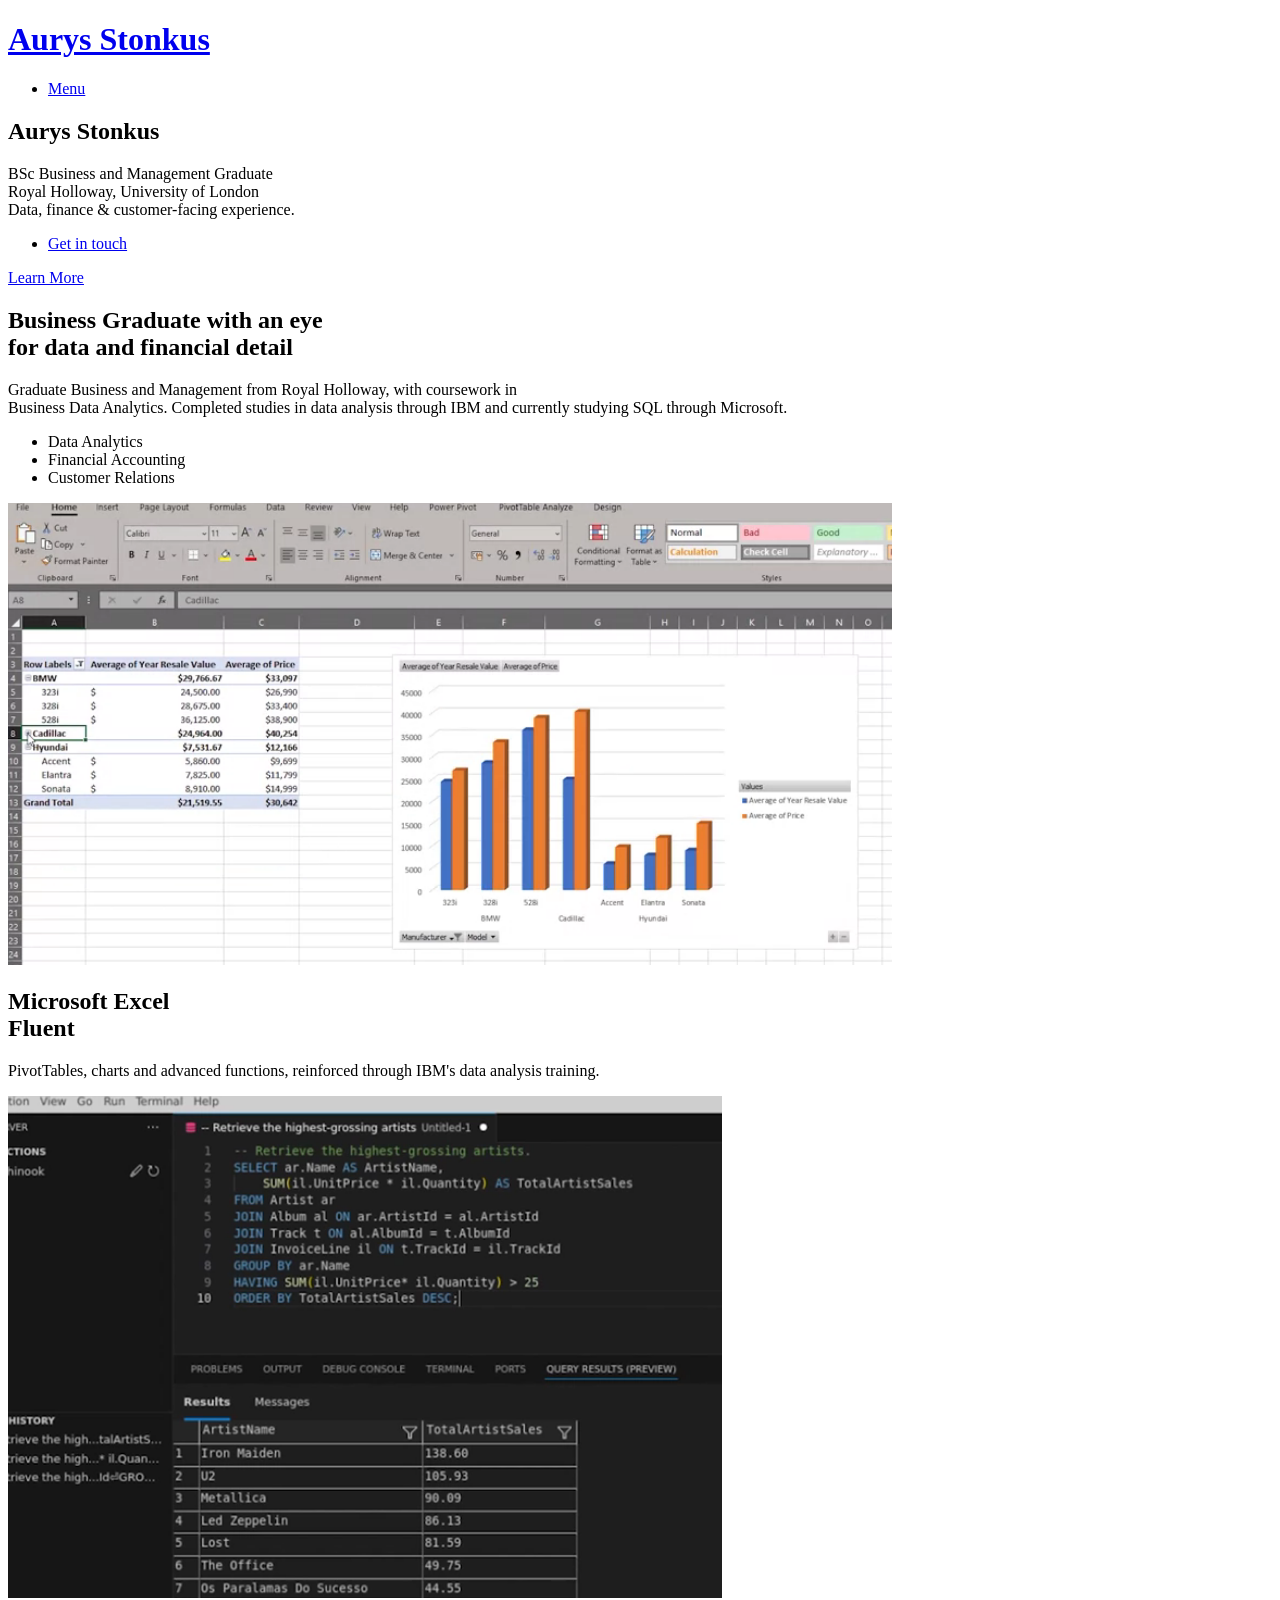
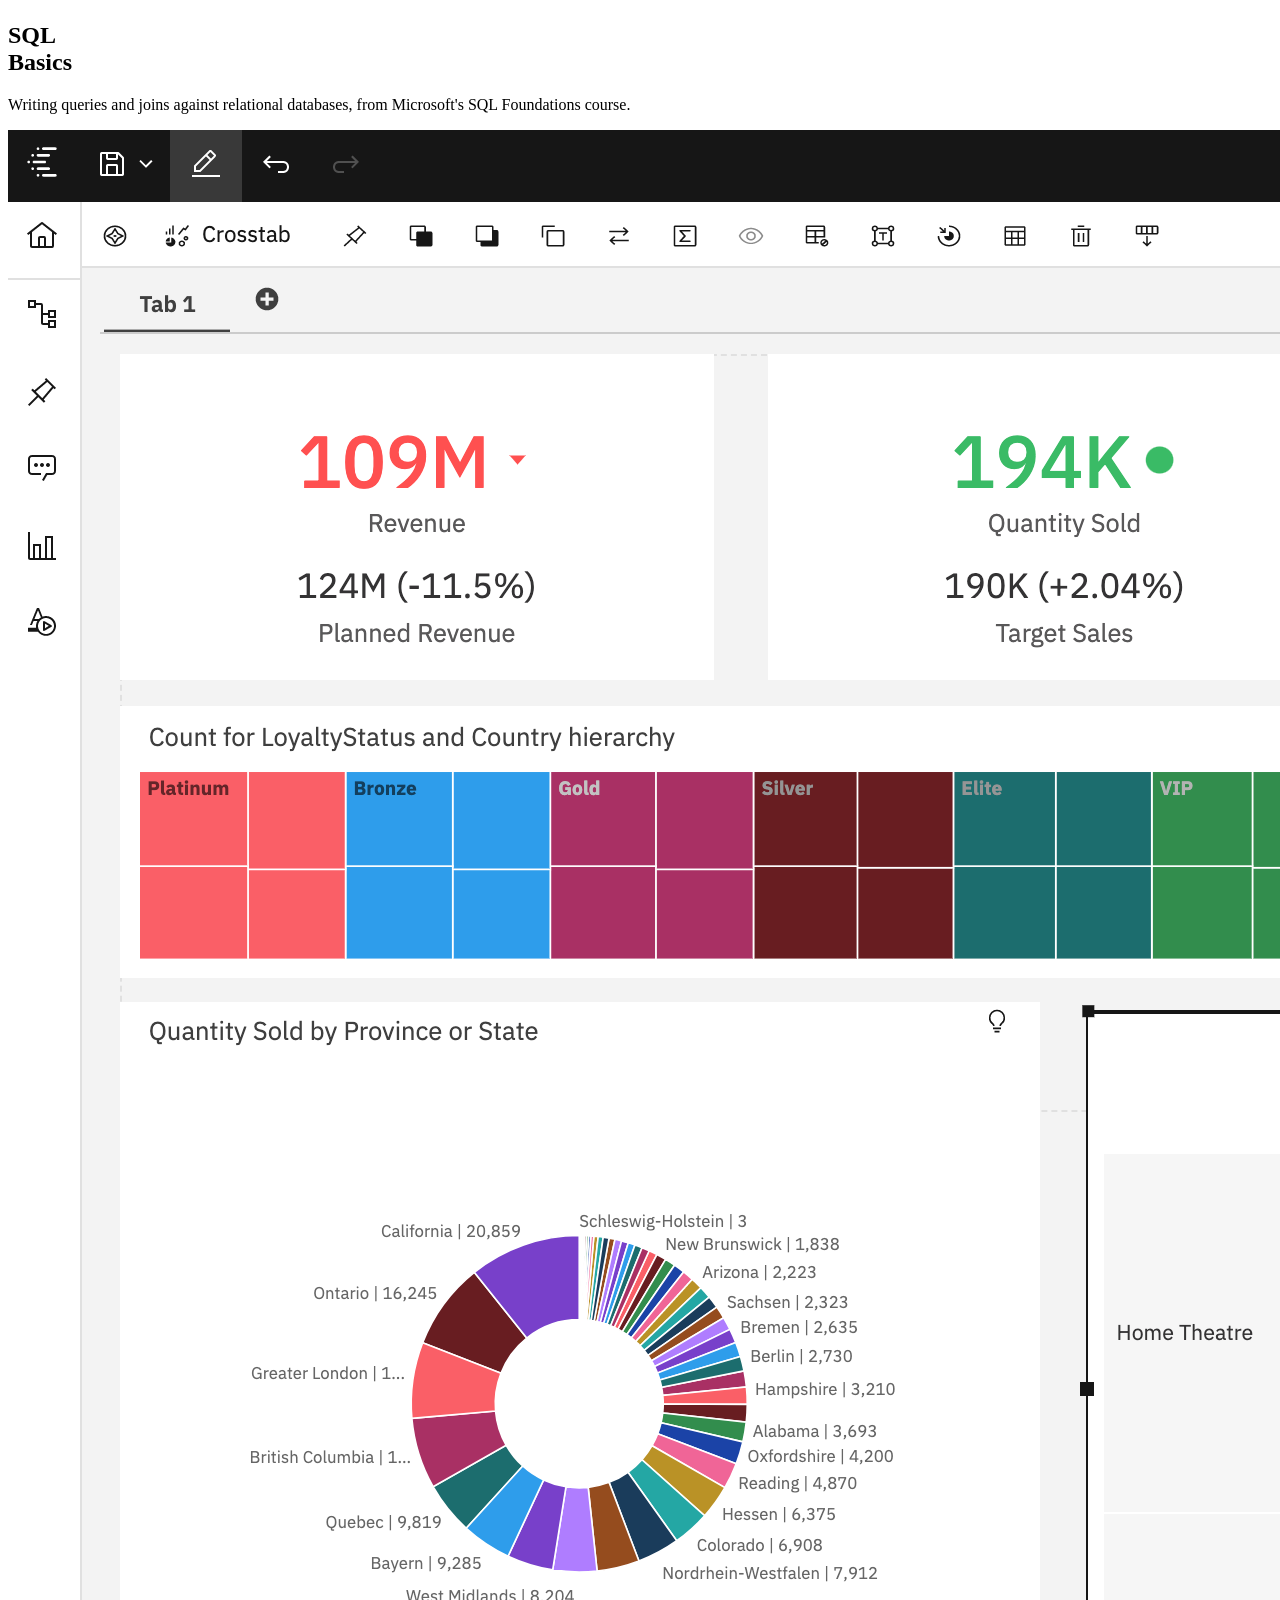
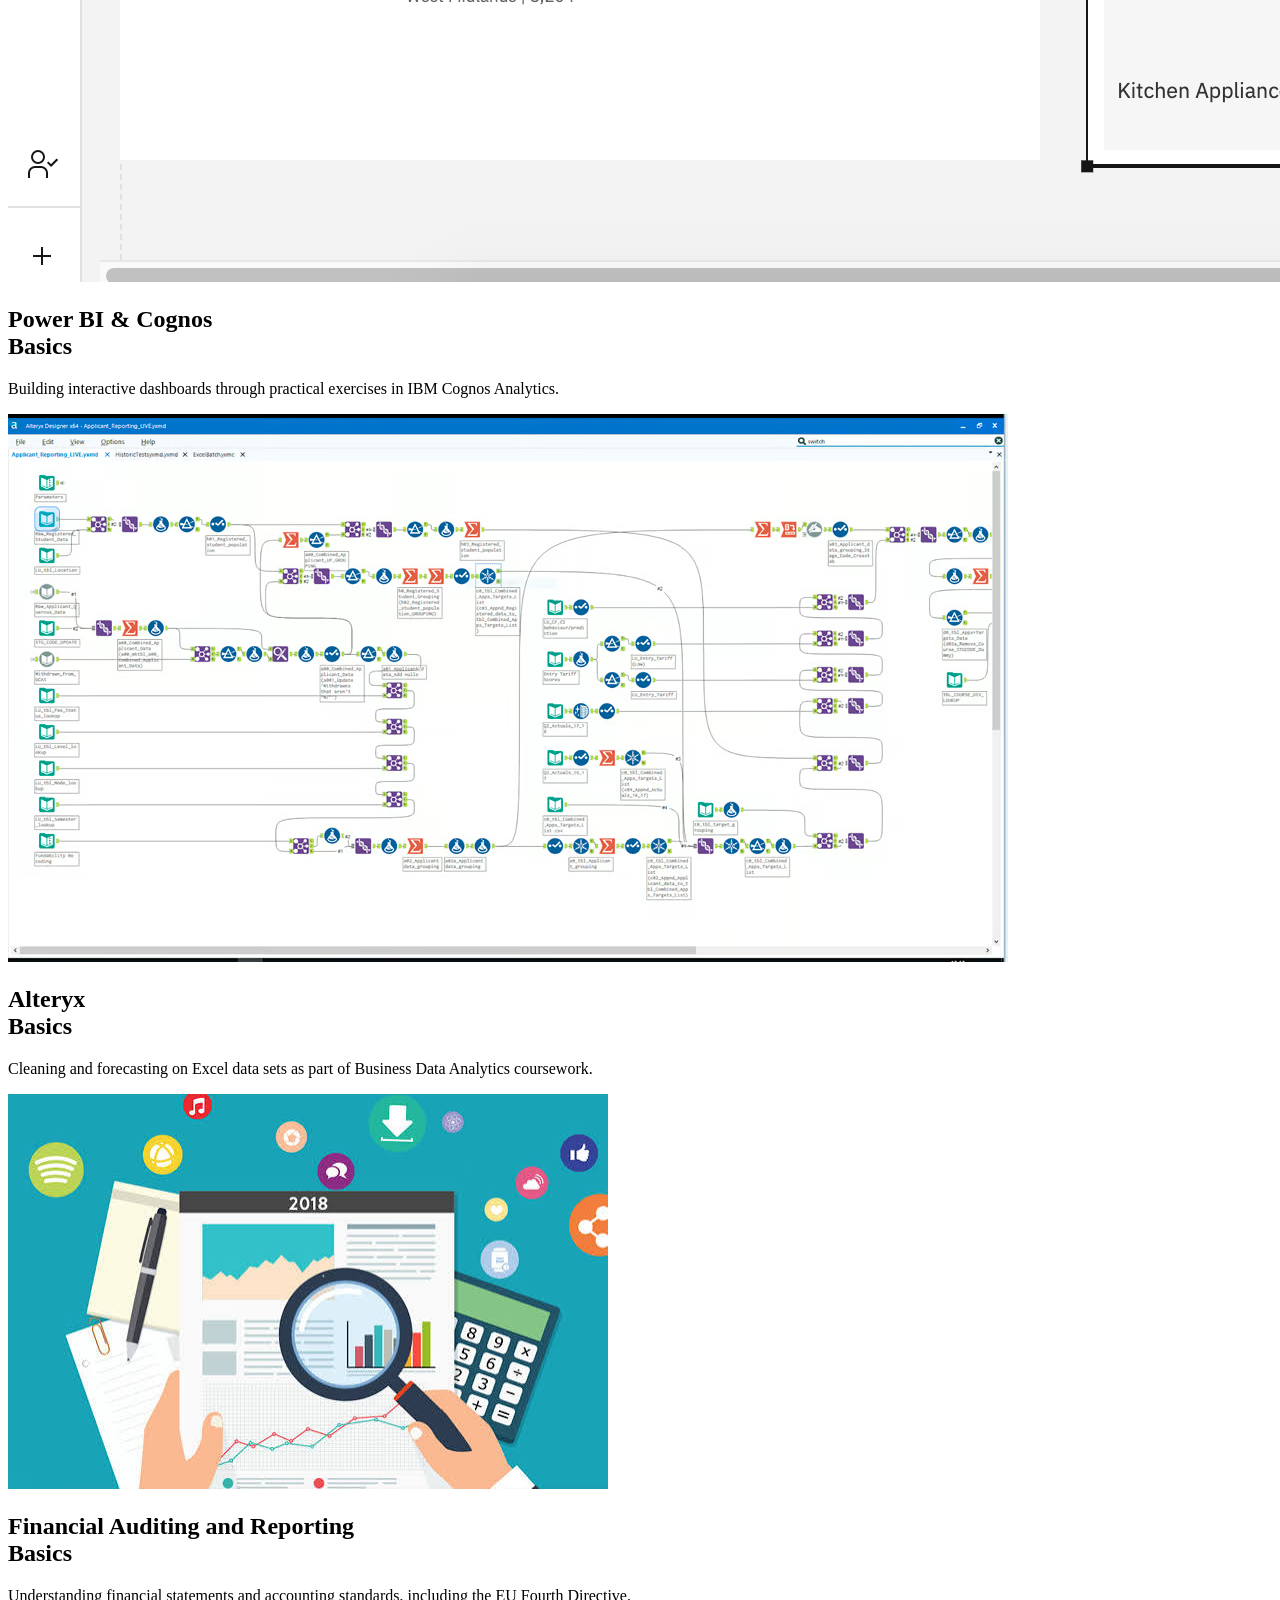
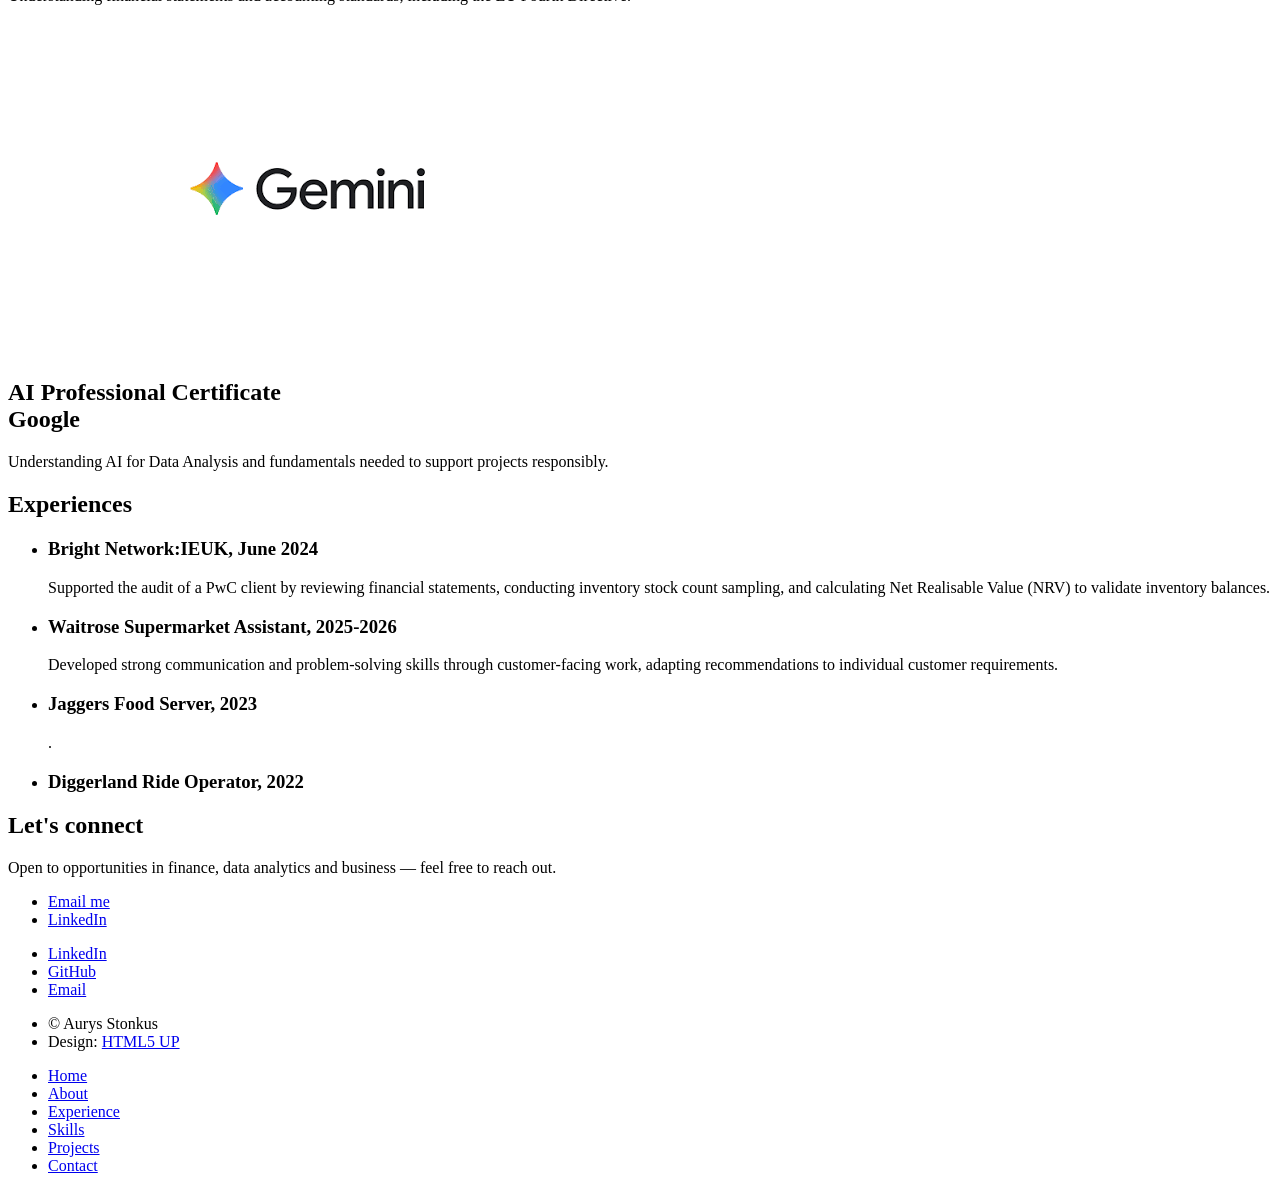
==== commit 07f5db36: "Add files via upload" ====
--- a/index.html
+++ b/index.html
@@ -43,7 +43,7 @@
 					<section id="banner">
 						<div class="inner">
 							<h2>Aurys Stonkus</h2>
-							<p>BSc Business and Management<br />
+							<p>BSc Business and Management Graduate<br />
 							Royal Holloway, University of London<br />
 							Data, finance &amp; customer-facing experience.</p>
 							<ul class="actions special">
@@ -57,10 +57,10 @@
 					<section id="one" class="wrapper style1 special">
 						<div class="inner">
 							<header class="major">
-								<h2>Business student with an eye<br />
+								<h2>Business Graduate with an eye<br />
 								for data and financial detail</h2>
-								<p>Currently studying Business and Management at Royal Holloway, with coursework in<br />
-								International Financial Accounting and Business Data Analytics. Internship experience at PwC, backed by data analysis training through IBM and Microsoft.</p>
+								<p>Graduate Business and Management from Royal Holloway, with coursework in<br />
+								Business Data Analytics. Completed studies in data analysis through IBM and currently studying SQL through Microsoft.</p>
 							</header>
 							<ul class="icons major">
 								<li><span class="icon fa-chart-bar major style1"><span class="label">Data Analytics</span></span></li>
@@ -70,66 +70,80 @@
 						</div>
 					</section>
 
-				<!-- Two -->
+					<!-- Two -->
 					<section id="two" class="wrapper alt style2">
 						<section class="spotlight">
-							<div class="image"><img src="images/pic01.jpg" alt="" /></div><div class="content">
-								<h2>PwC<br />
-								Internship, June 2024</h2>
-								<p>Reviewed financial statements for a client, completed a stock count sampling exercise, and calculated Net Realisable Value to reconcile inventory values.</p>
+							<div class="image"><img src="images/EXCEL.png" alt="" /></div><div class="content">
+								<h2>Microsoft Excel<br />
+								Fluent</h2>
+								<p>PivotTables, charts and advanced functions, reinforced through IBM's data analysis training.</p>
 							</div>
 						</section>
 						<section class="spotlight">
-							<div class="image"><img src="images/pic02.jpg" alt="" /></div><div class="content">
-								<h2>Waitrose<br />
-								Supermarket Assistant, April 2025–Present</h2>
-								<p>Building customer relationships and using product knowledge to recommend the right items, from free-from options to the Waitrose No.1 Collection.</p>
+							<div class="image"><img src="images/SQL.png" alt="" /></div><div class="content">
+								<h2>SQL<br />
+								Basics</h2>
+								<p>Writing queries and joins against relational databases, from Microsoft's SQL Foundations course.</p>
 							</div>
 						</section>
 						<section class="spotlight">
-							<div class="image"><img src="images/pic03.jpg" alt="" /></div><div class="content">
-								<h2>Jaggers &amp; Diggerland<br />
-								Hospitality &amp; ride operations, 2022–2023</h2>
-								<p>Served up to 10 tables at once with 20% faster service at Jaggers, and ran 1-man ride operations with a strong safety record at Diggerland.</p>
+							<div class="image"><img src="images/Screen_Shot_2020-07-30_at_8_44_33_AM.png" alt="" /></div><div class="content">
+								<h2>Power BI &amp; Cognos<br />
+								Basics</h2>
+								<p>Building interactive dashboards through practical exercises in IBM Cognos Analytics.</p>
+							</div>
+						</section>
+						<section class="spotlight">
+							<div class="image"><img src="images/dm_20240418-best-data-science-tools-alteryx.avif" alt="" /></div><div class="content">
+								<h2>Alteryx<br />
+								Basics</h2>
+								<p>Cleaning and forecasting on Excel data sets as part of Business Data Analytics coursework.</p>
+							</div>
+						</section>
+						<section class="spotlight">
+							<div class="image"><img src="images/auditing.jfif" alt="" /></div><div class="content">
+								<h2>Financial Auditing and Reporting<br />
+								Basics</h2>
+								<p>Understanding financial statements and accounting standards, including the EU Fourth Directive.</p>
+							</div>
+							</section>
+						<section class="spotlight">
+							<div class="image"><img src="images/google.png" alt="" /></div><div class="content">
+								<h2>AI Professional Certificate <br />
+								Google</h2>
+								<p>Understanding AI for Data Analysis and fundamentals needed to support projects responsibly.</p>
 							</div>
 						</section>
 					</section>
 
-				<!-- Three -->
+					<!-- Three -->
 					<section id="three" class="wrapper style3 special">
 						<div class="inner">
 							<header class="major">
-								<h2>Skills &amp; certifications</h2>
+								<h2>Experiences</h2>
 							</header>
 							<ul class="features">
 								<li class="icon solid fa-table">
-									<h3>Alteryx</h3>
-									<p>Cleaning and forecasting on Excel data sets as part of Business Data Analytics coursework.</p>
+									<h3>Bright Network:IEUK, June 2024</h3>
+									<p>Supported the audit of a PwC client by reviewing financial statements, conducting inventory stock count sampling, and calculating Net Realisable Value (NRV) to validate inventory balances.</p>
 								</li>
 								<li class="icon solid fa-file-excel">
-									<h3>Microsoft Excel</h3>
-									<p>Fluent — PivotTables, charts and advanced functions, reinforced through IBM's data analysis training.</p>
+									<h3>Waitrose Supermarket Assistant, 2025-2026</h3>
+									<p>Developed strong communication and problem-solving skills through customer-facing work, adapting recommendations to individual customer requirements.</p>
 								</li>
 								<li class="icon solid fa-database">
-									<h3>SQL</h3>
-									<p>Writing queries and joins against relational databases, from Microsoft's SQL Foundations course.</p>
+									<h3>Jaggers Food Server, 2023</h3>
+									<p>.</p>
 								</li>
 								<li class="icon solid fa-chart-pie">
-									<h3>Power BI &amp; Cognos</h3>
-									<p>Building interactive dashboards through practical exercises in IBM Cognos Analytics.</p>
-								</li>
-								<li class="icon solid fa-balance-scale">
-									<h3>Financial Reporting</h3>
-									<p>Understanding financial statements and accounting standards, including the EU Fourth Directive.</p>
-								</li>
-								<li class="icon fa-globe">
-									<h3>Languages</h3>
-									<p>Fluent in English and Lithuanian.</p>
+									<h3>Diggerland Ride Operator, 2022</h3>
+									<p></p>
 								</li>
 							</ul>
 						</div>
 					</section>
 
+				
 				<!-- CTA -->
 					<section id="cta" class="wrapper style4">
 						<div class="inner">
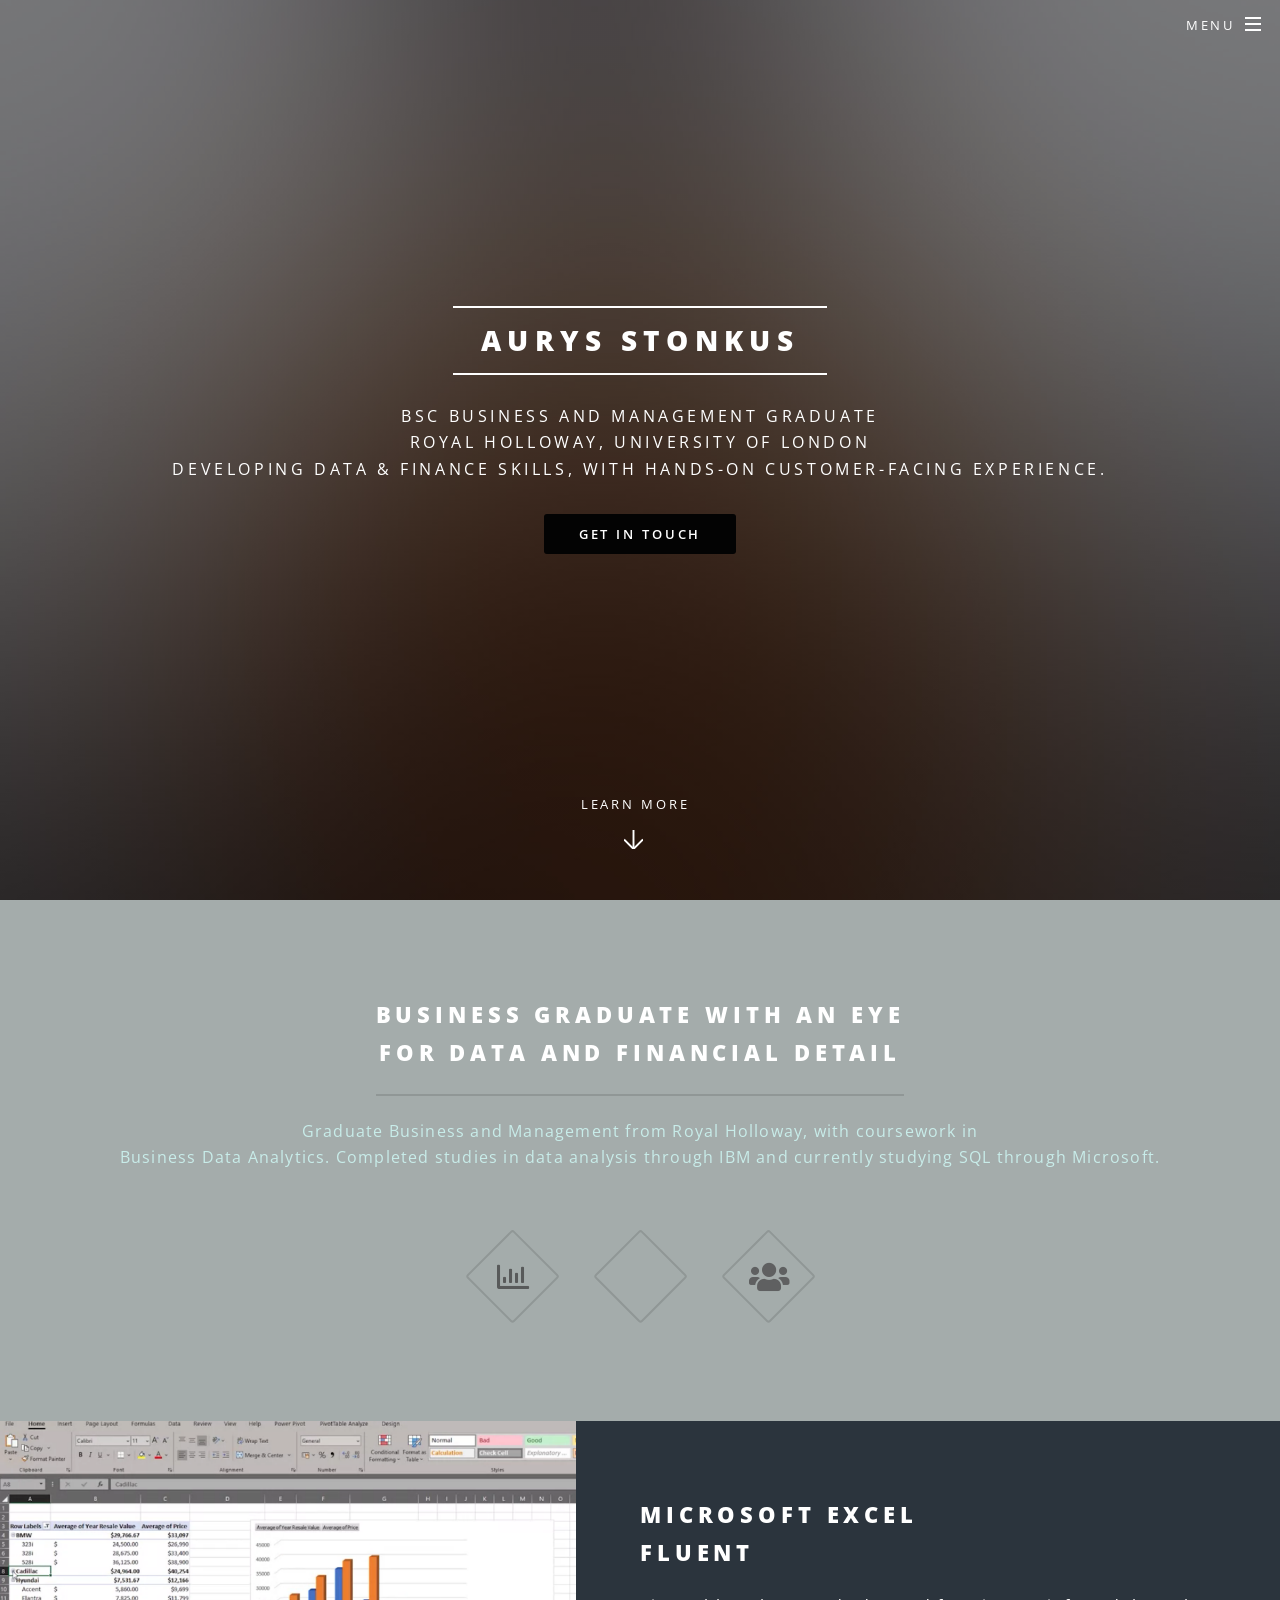
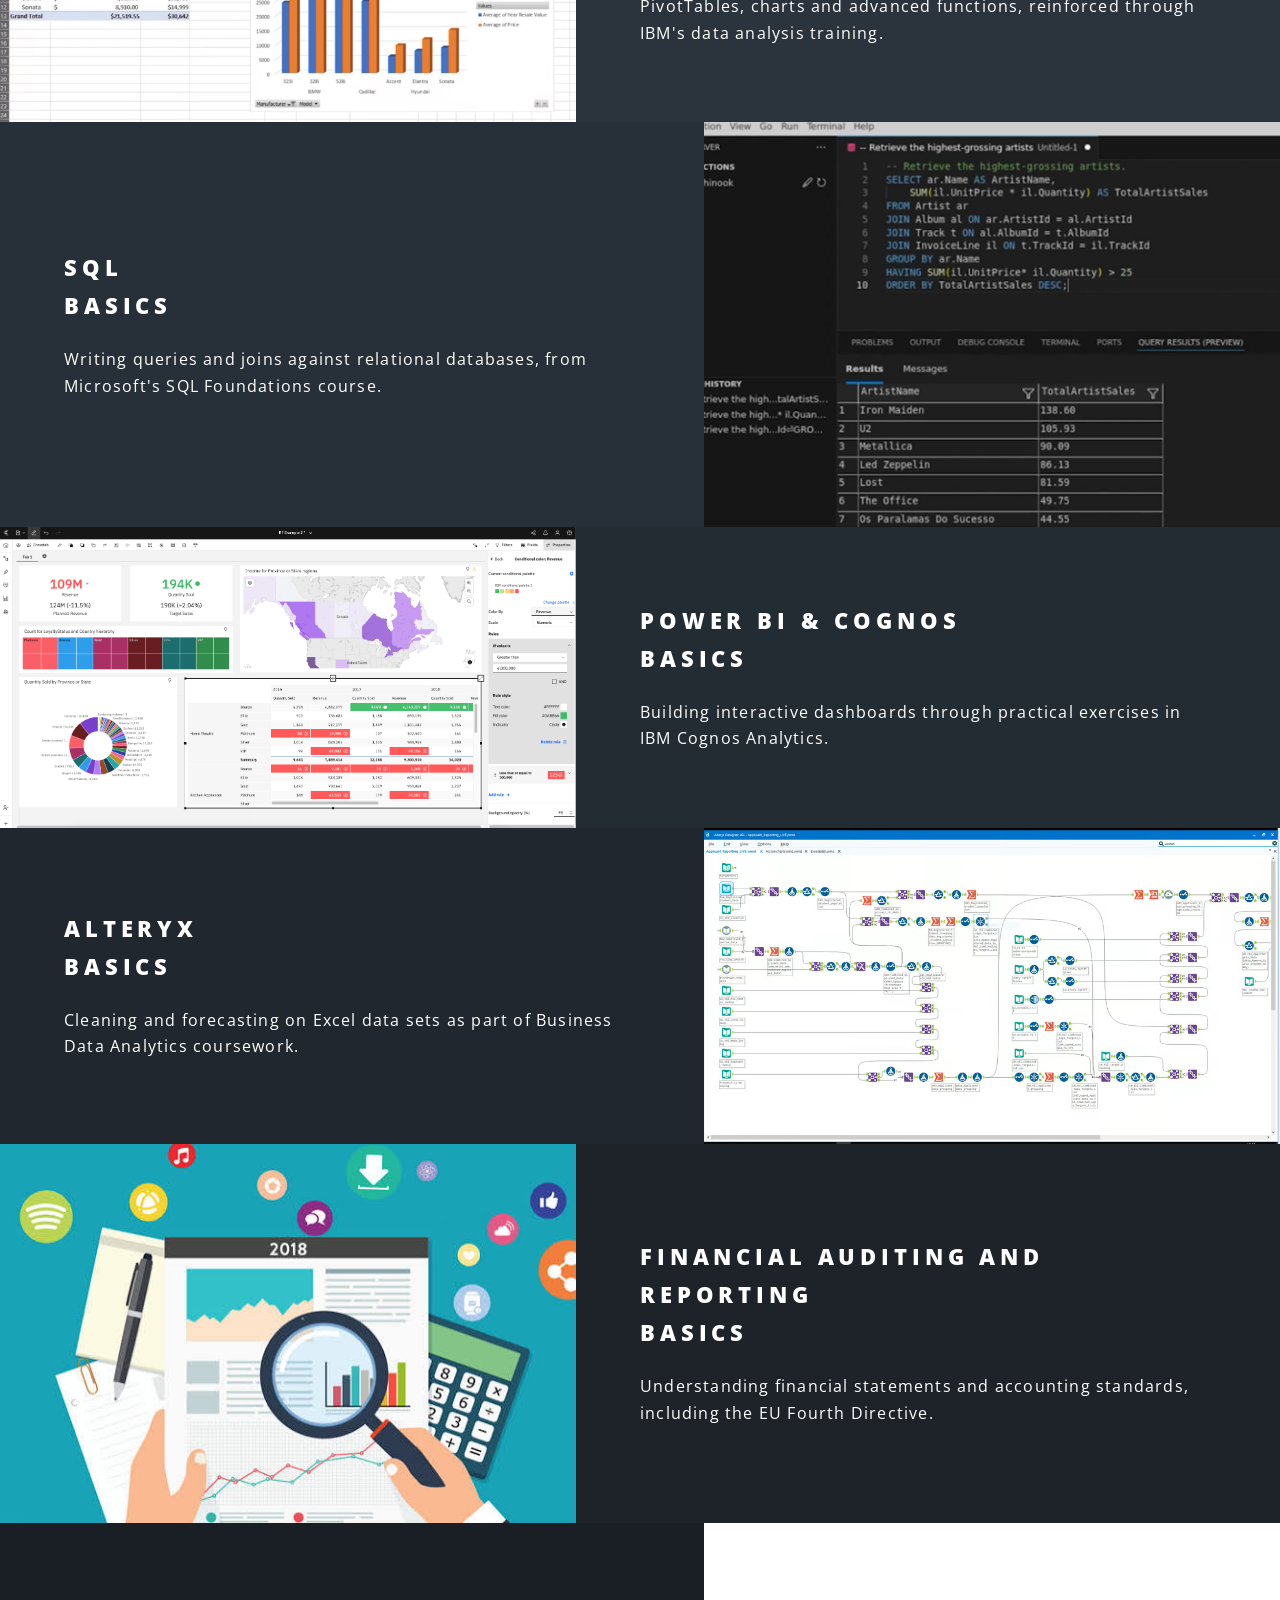
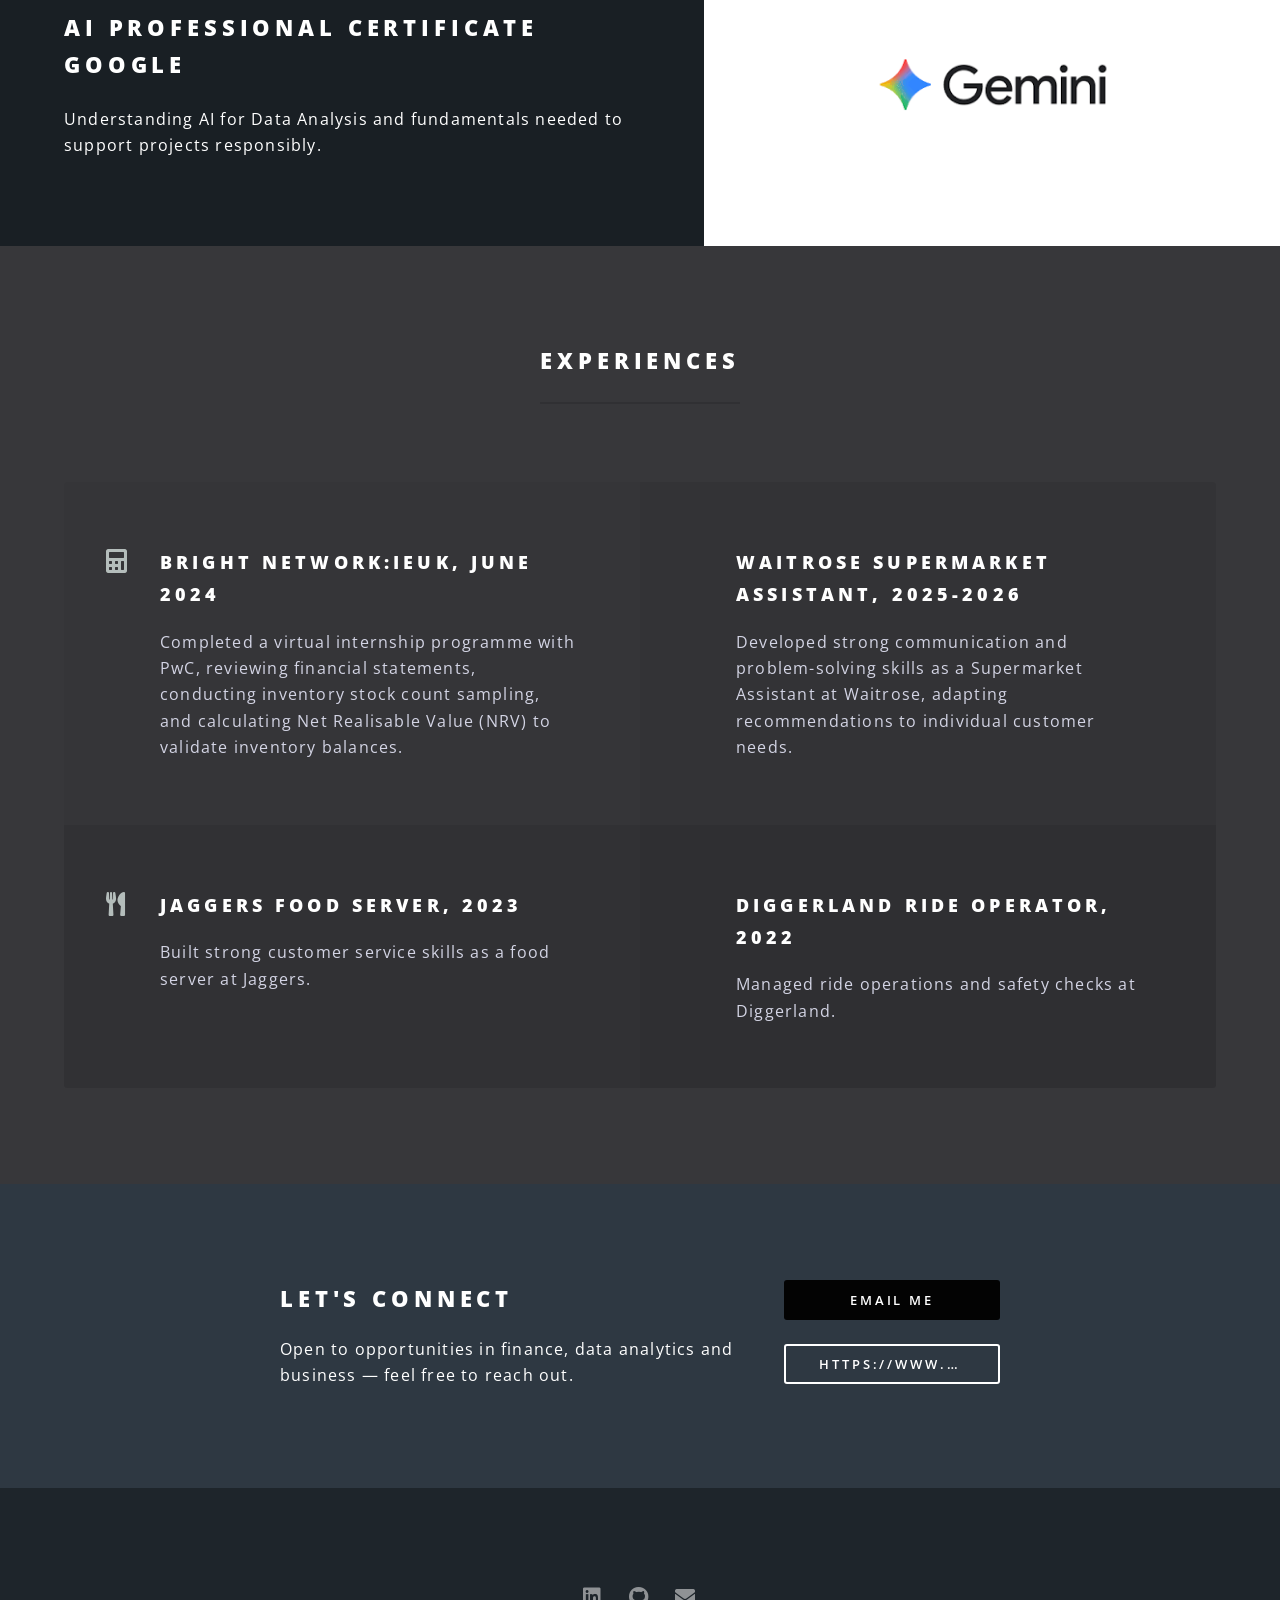
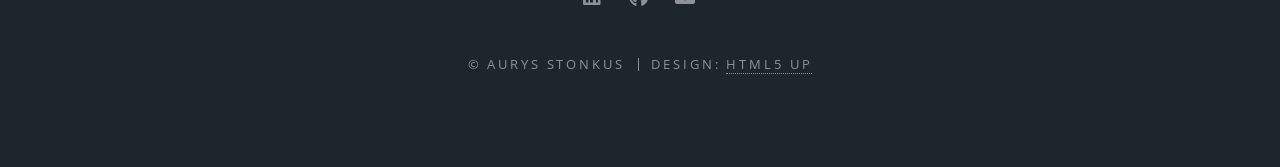
==== commit f55a4533: "Add files via upload" ====
--- a/index.html
+++ b/index.html
@@ -28,8 +28,8 @@
 										<ul>
 											<li><a href="index.html">Home</a></li>
 											<li><a href="#one">About</a></li>
-											<li><a href="#two">Experience</a></li>
-											<li><a href="#three">Skills</a></li>
+											<li><a href="#two">Skills</a></li>
+											<li><a href="#three">Experiences</a></li>
 											<li><a href="generic.html">Projects</a></li>
 											<li><a href="elements.html">Contact</a></li>
 										</ul>
@@ -44,8 +44,8 @@
 						<div class="inner">
 							<h2>Aurys Stonkus</h2>
 							<p>BSc Business and Management Graduate<br />
-							Royal Holloway, University of London<br />
-							Data, finance &amp; customer-facing experience.</p>
+                            Royal Holloway, University of London<br />
+                            Developing data &amp; finance skills, with hands-on customer-facing experience.</p>
 							<ul class="actions special">
 								<li><a href="mailto:aurysstonkus.06@gmail.com" class="button primary">Get in touch</a></li>
 							</ul>
@@ -64,7 +64,7 @@
 							</header>
 							<ul class="icons major">
 								<li><span class="icon fa-chart-bar major style1"><span class="label">Data Analytics</span></span></li>
-								<li><span class="icon fa-file-invoice-dollar major style2"><span class="label">Financial Accounting</span></span></li>
+								<li><span class="icon fa-money-bill major style2"><span class="label">Financial Accounting</span></span></li>
 								<li><span class="icon solid fa-users major style3"><span class="label">Customer Relations</span></span></li>
 							</ul>
 						</div>
@@ -123,21 +123,21 @@
 								<h2>Experiences</h2>
 							</header>
 							<ul class="features">
-								<li class="icon solid fa-table">
+								<li class="icon solid fa-calculator">
 									<h3>Bright Network:IEUK, June 2024</h3>
-									<p>Supported the audit of a PwC client by reviewing financial statements, conducting inventory stock count sampling, and calculating Net Realisable Value (NRV) to validate inventory balances.</p>
+									<p>Completed a virtual internship programme with PwC, reviewing financial statements, conducting inventory stock count sampling, and calculating Net Realisable Value (NRV) to validate inventory balances.</p>
 								</li>
-								<li class="icon solid fa-file-excel">
+								<li class="icon solid fa-cart-shopping">
 									<h3>Waitrose Supermarket Assistant, 2025-2026</h3>
-									<p>Developed strong communication and problem-solving skills through customer-facing work, adapting recommendations to individual customer requirements.</p>
+									<p>Developed strong communication and problem-solving skills as a Supermarket Assistant at Waitrose, adapting recommendations to individual customer needs.</p>
 								</li>
-								<li class="icon solid fa-database">
+								<li class="icon solid fa-utensils">
 									<h3>Jaggers Food Server, 2023</h3>
-									<p>.</p>
+									<p>Built strong customer service skills as a food server at Jaggers.</p>
 								</li>
-								<li class="icon solid fa-chart-pie">
+								<li class="icon solid fa-gears">
 									<h3>Diggerland Ride Operator, 2022</h3>
-									<p></p>
+									<p>Managed ride operations and safety checks at Diggerland.</p>
 								</li>
 							</ul>
 						</div>
@@ -153,7 +153,7 @@
 							</header>
 							<ul class="actions stacked">
 								<li><a href="mailto:aurysstonkus.06@gmail.com" class="button fit primary">Email me</a></li>
-								<li><a href="#" class="button fit">LinkedIn</a></li>
+								<li><a href="#" class="button fit">https://www.linkedin.com/in/aurys-stonkus-1b504b2b0/</a></li>
 							</ul>
 						</div>
 					</section>
--- a/assets/css/main.css
+++ b/assets/css/main.css
@@ -1,10 +1,10 @@
 @import url(fontawesome-all.min.css);
 @import url("https://fonts.googleapis.com/css?family=Open+Sans:400,400italic,600,600italic,800,800italic");
 
-/*
-	Spectral by HTML5 UP
-	html5up.net | @ajlkn
-	Free for personal and commercial use under the CCA 3.0 license (html5up.net/license)
+/*
+	Spectral by HTML5 UP
+	html5up.net | @ajlkn
+	Free for personal and commercial use under the CCA 3.0 license (html5up.net/license)
 */
 
 html, body, div, span, applet, object,
@@ -1859,7 +1859,7 @@
 		input[type="email"]:focus,
 		select:focus,
 		textarea:focus {
-			box-shadow: 0 0 0 2px #21b2a6;
+			box-shadow: 0 0 0 2px #a1adb3;
 		}
 
 	select {
@@ -1956,7 +1956,7 @@
 
 		input[type="checkbox"]:focus + label:before,
 		input[type="radio"]:focus + label:before {
-			box-shadow: 0 0 0 2px #21b2a6;
+			box-shadow: 0 0 0 2px #626969;
 		}
 
 	input[type="checkbox"] + label:before {
@@ -2078,15 +2078,15 @@
 			}
 
 		.icon.style1 {
-			color: #00ffcc;
+			color: #585a5a;
 		}
 
 		.icon.style2 {
-			color: #00f0ff;
+			color: #86898a;
 		}
 
 		.icon.style3 {
-			color: #76ddff;
+			color: #5f6061;
 		}
 
 /* Image */
@@ -2487,7 +2487,7 @@
 		input[type="button"].primary,
 		button.primary,
 		.button.primary {
-			background-color: #ed4933;
+			background-color: #030303;
 			box-shadow: none !important;
 			color: #ffffff !important;
 		}
@@ -2497,7 +2497,7 @@
 			input[type="button"].primary:hover,
 			button.primary:hover,
 			.button.primary:hover {
-				background-color: #ef5e4a !important;
+				background-color: #070707 !important;
 			}
 
 			input[type="submit"].primary:active,
@@ -2505,7 +2505,7 @@
 			input[type="button"].primary:active,
 			button.primary:active,
 			.button.primary:active {
-				background-color: #eb341c !important;
+				background-color: #111111 !important;
 			}
 
 		input[type="submit"].disabled, input[type="submit"]:disabled,
@@ -2604,7 +2604,7 @@
 
 			.features li:before {
 				display: block;
-				color: #00ffcc;
+				color: #b4bdbb;
 				position: absolute;
 				left: 1.75em;
 				top: 2.75em;
@@ -2817,7 +2817,7 @@
 		}
 
 		.wrapper.style1 {
-			background-color: #21b2a6;
+			background-color: #a4acab;
 			color: #c8ece9;
 		}
 
@@ -2871,7 +2871,7 @@
 
 				.wrapper.style1 select option {
 					color: #ffffff;
-					background: #21b2a6;
+					background: #8e8f8f;
 				}
 
 			.wrapper.style1 input[type="checkbox"] + label,
@@ -2887,7 +2887,7 @@
 			.wrapper.style1 input[type="checkbox"]:checked + label:before,
 			.wrapper.style1 input[type="radio"]:checked + label:before {
 				background: #ffffff;
-				color: #21b2a6;
+				color: #9da1a1;
 			}
 
 			.wrapper.style1 ::-webkit-input-placeholder {
@@ -2980,7 +2980,7 @@
 		}
 
 		.wrapper.style3 {
-			background-color: #505393;
+			background-color: #37373a;
 			color: #d3d4e4;
 		}
 
@@ -3034,7 +3034,7 @@
 
 				.wrapper.style3 select option {
 					color: #ffffff;
-					background: #505393;
+					background: #4d4d4e;
 				}
 
 			.wrapper.style3 input[type="checkbox"] + label,
@@ -3050,7 +3050,7 @@
 			.wrapper.style3 input[type="checkbox"]:checked + label:before,
 			.wrapper.style3 input[type="radio"]:checked + label:before {
 				background: #ffffff;
-				color: #505393;
+				color: #505052;
 			}
 
 			.wrapper.style3 ::-webkit-input-placeholder {
@@ -3351,7 +3351,7 @@
 		-ms-transition: -ms-transform 0.5s ease;
 		transition: transform 0.5s ease;
 		-webkit-overflow-scrolling: touch;
-		background: #21b2a6;
+		background: #8d8f8f;
 		color: #ffffff;
 		height: 100%;
 		max-width: 80%;
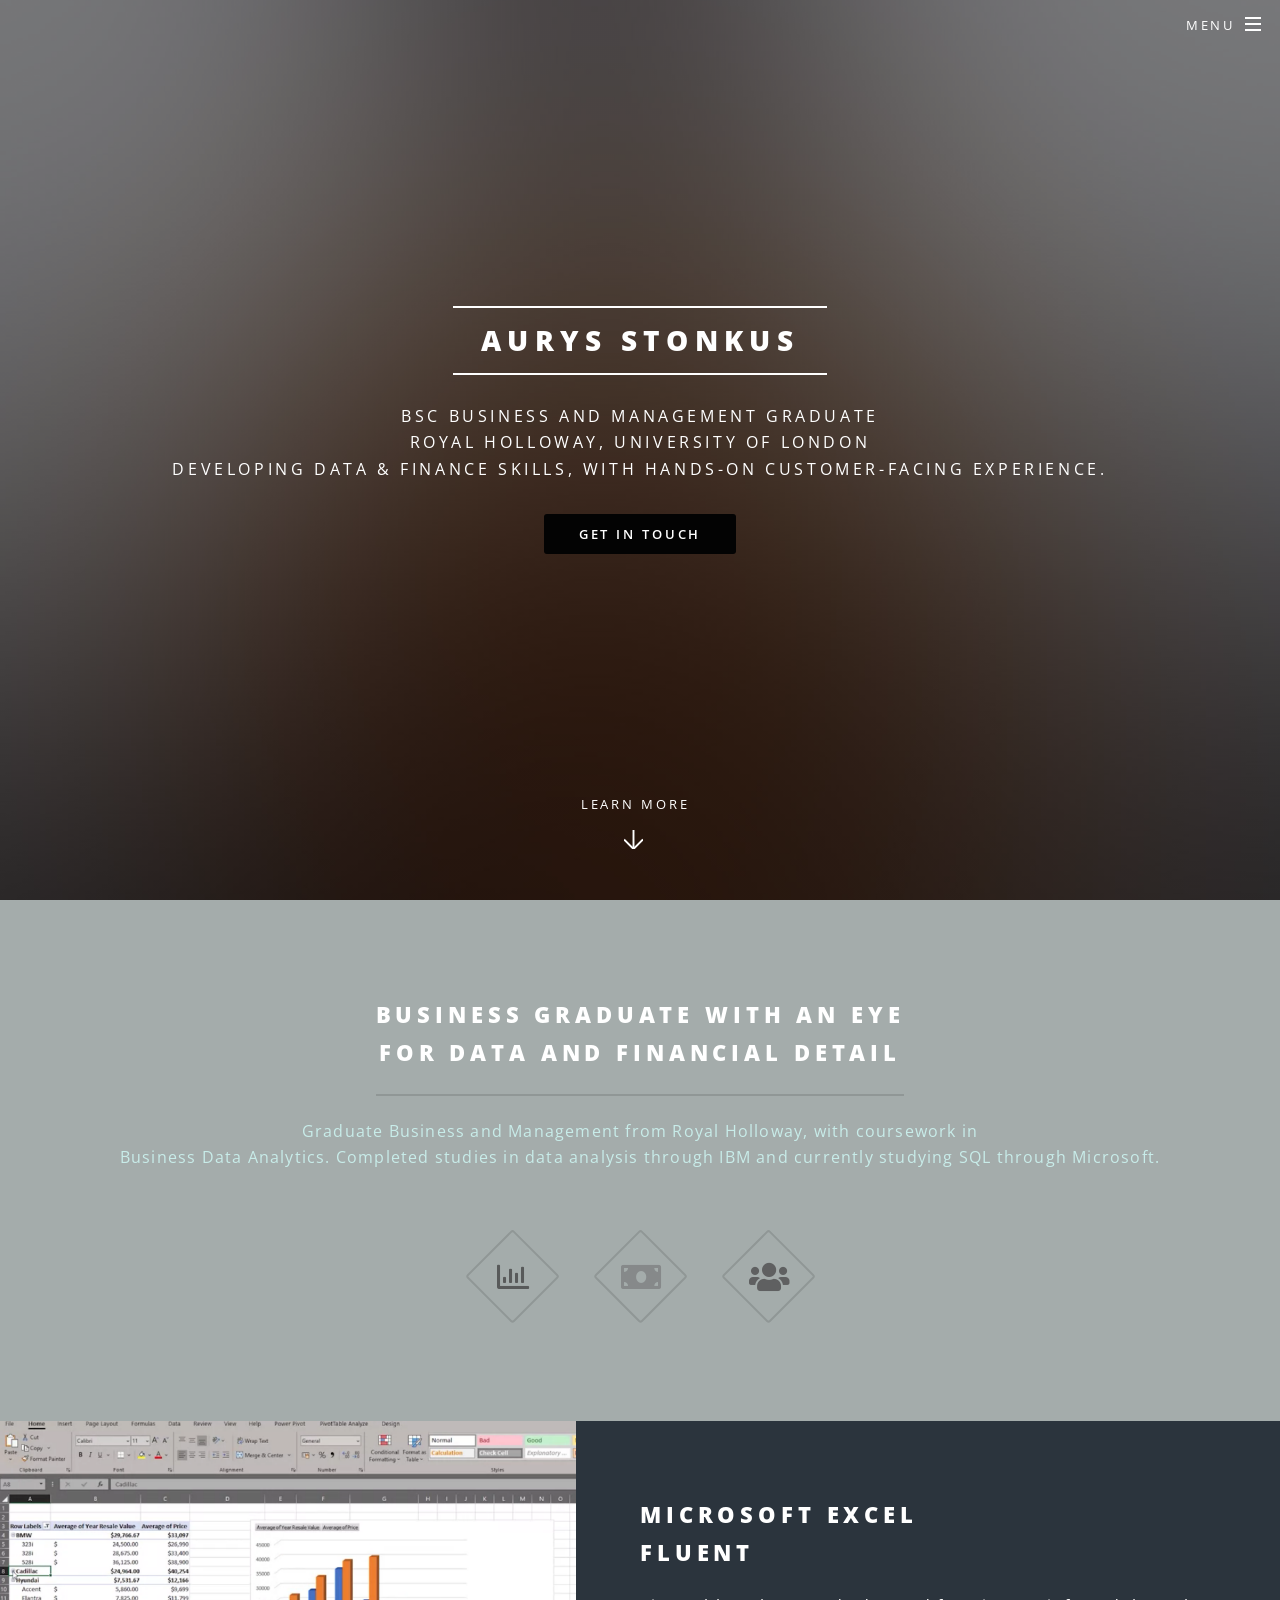
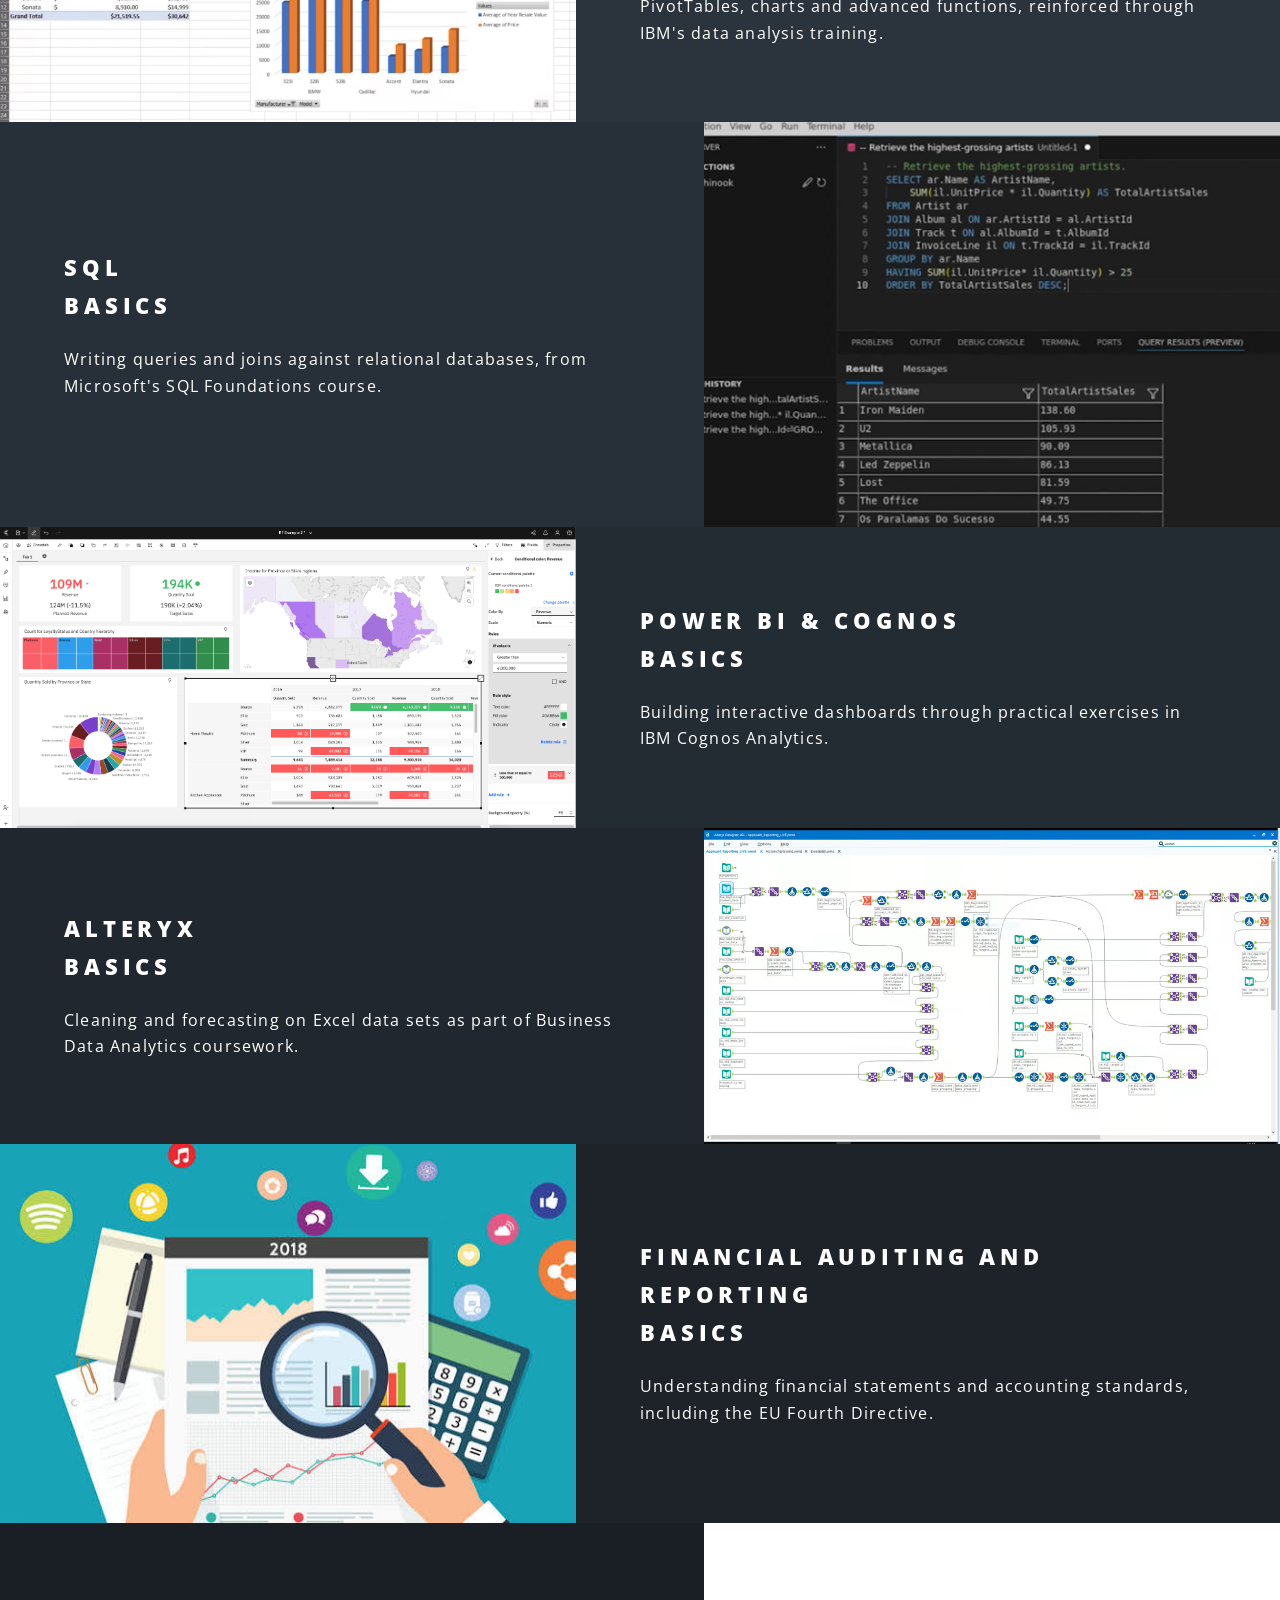
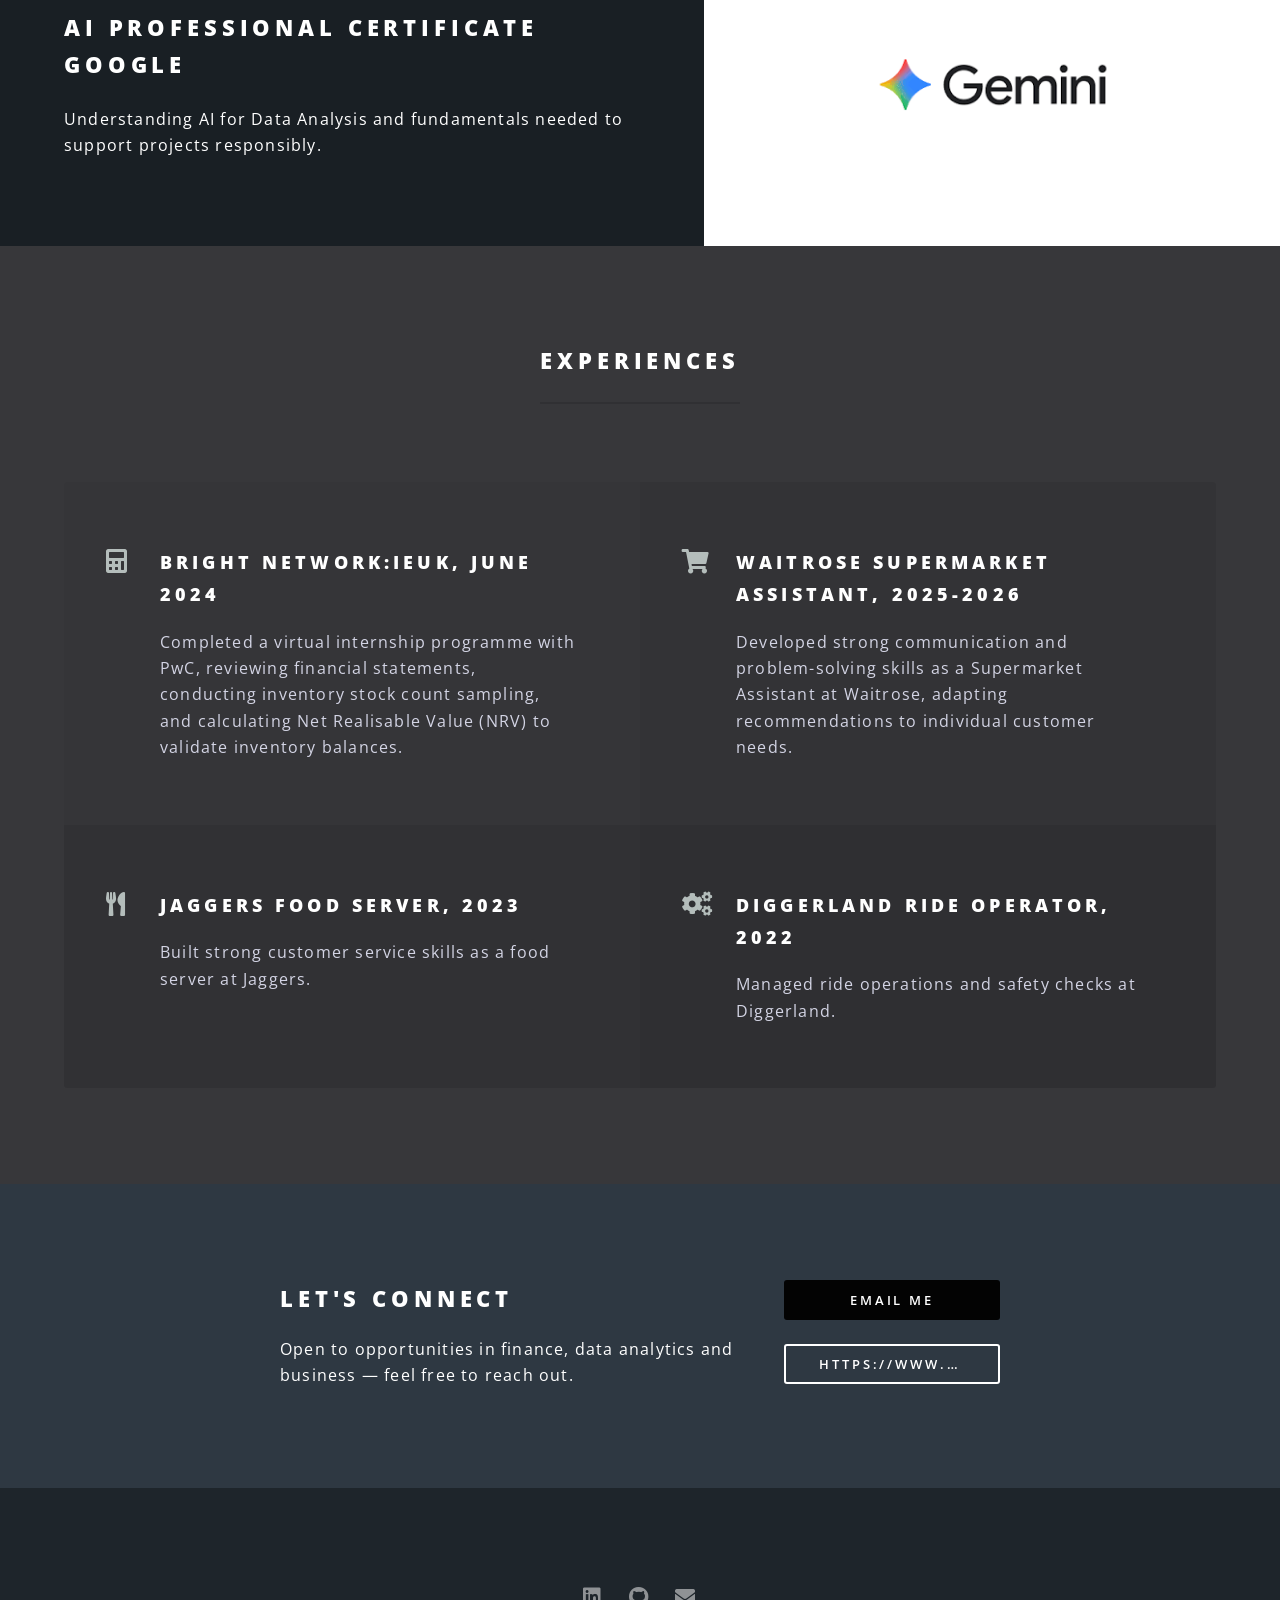
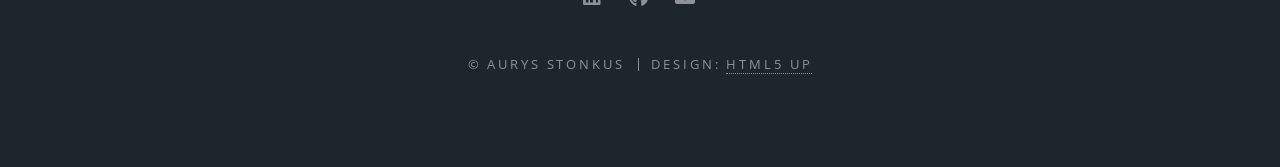
==== commit 50f815d6: "Add files via upload" ====
--- a/index.html
+++ b/index.html
@@ -64,7 +64,7 @@
 							</header>
 							<ul class="icons major">
 								<li><span class="icon fa-chart-bar major style1"><span class="label">Data Analytics</span></span></li>
-								<li><span class="icon fa-money-bill major style2"><span class="label">Financial Accounting</span></span></li>
+								<li><span class="icon solid fa-money-bill major style2"><span class="label">Financial Accounting</span></span></li>
 								<li><span class="icon solid fa-users major style3"><span class="label">Customer Relations</span></span></li>
 							</ul>
 						</div>
@@ -127,7 +127,7 @@
 									<h3>Bright Network:IEUK, June 2024</h3>
 									<p>Completed a virtual internship programme with PwC, reviewing financial statements, conducting inventory stock count sampling, and calculating Net Realisable Value (NRV) to validate inventory balances.</p>
 								</li>
-								<li class="icon solid fa-cart-shopping">
+								<li class="icon solid fa-shopping-cart">
 									<h3>Waitrose Supermarket Assistant, 2025-2026</h3>
 									<p>Developed strong communication and problem-solving skills as a Supermarket Assistant at Waitrose, adapting recommendations to individual customer needs.</p>
 								</li>
@@ -135,7 +135,7 @@
 									<h3>Jaggers Food Server, 2023</h3>
 									<p>Built strong customer service skills as a food server at Jaggers.</p>
 								</li>
-								<li class="icon solid fa-gears">
+								<li class="icon solid fa-cogs">
 									<h3>Diggerland Ride Operator, 2022</h3>
 									<p>Managed ride operations and safety checks at Diggerland.</p>
 								</li>
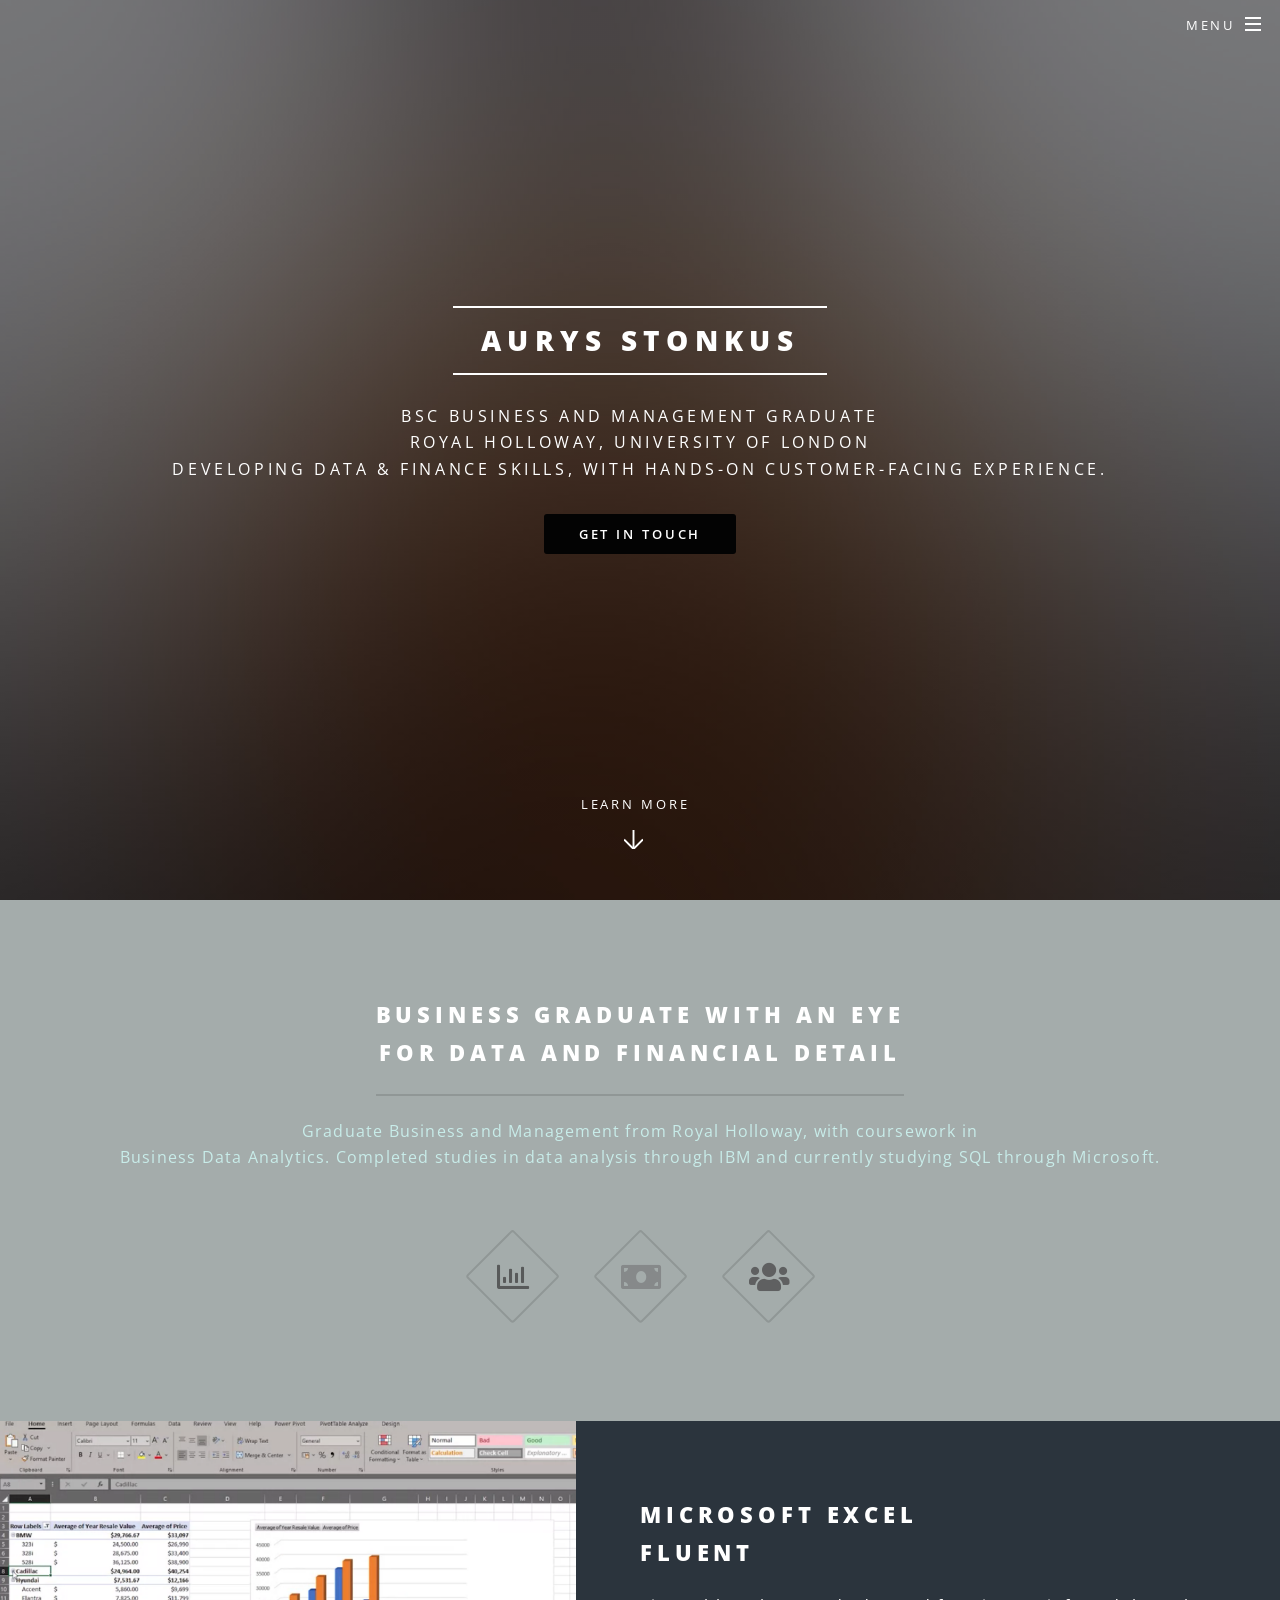
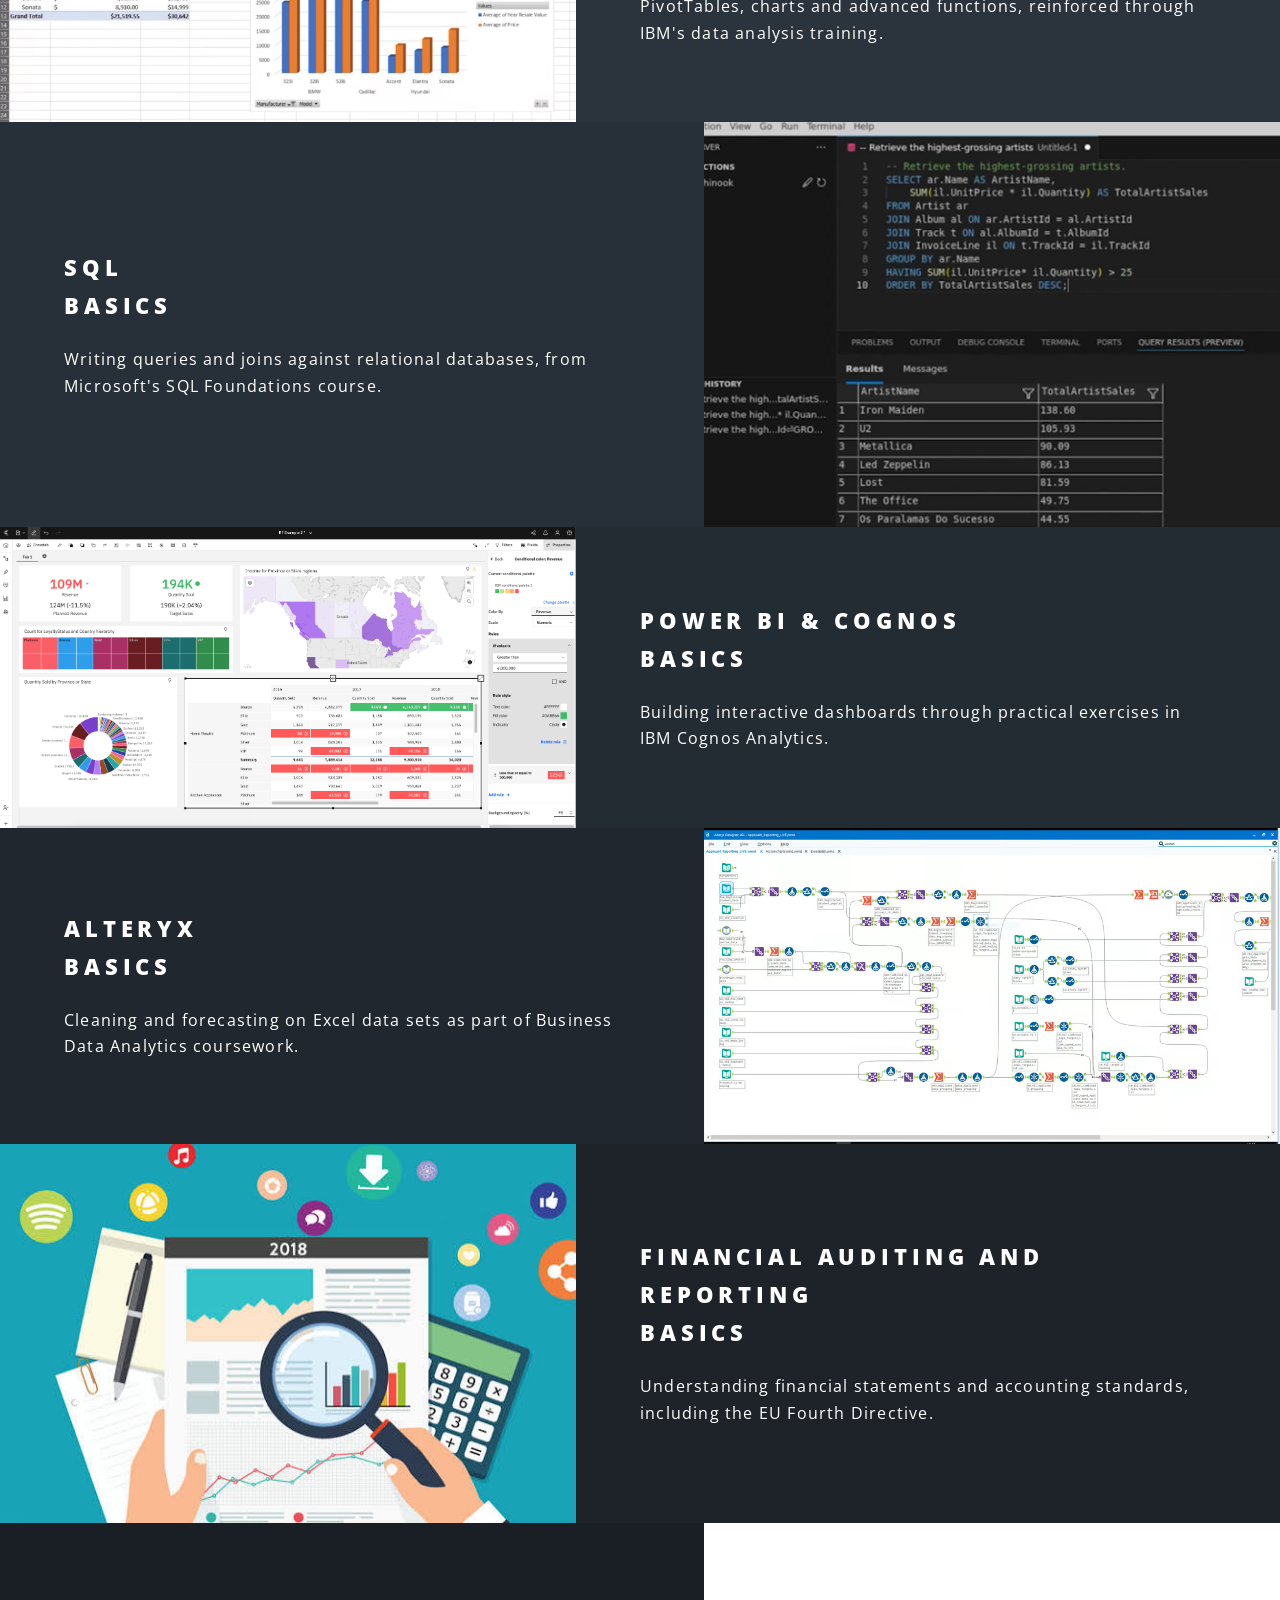
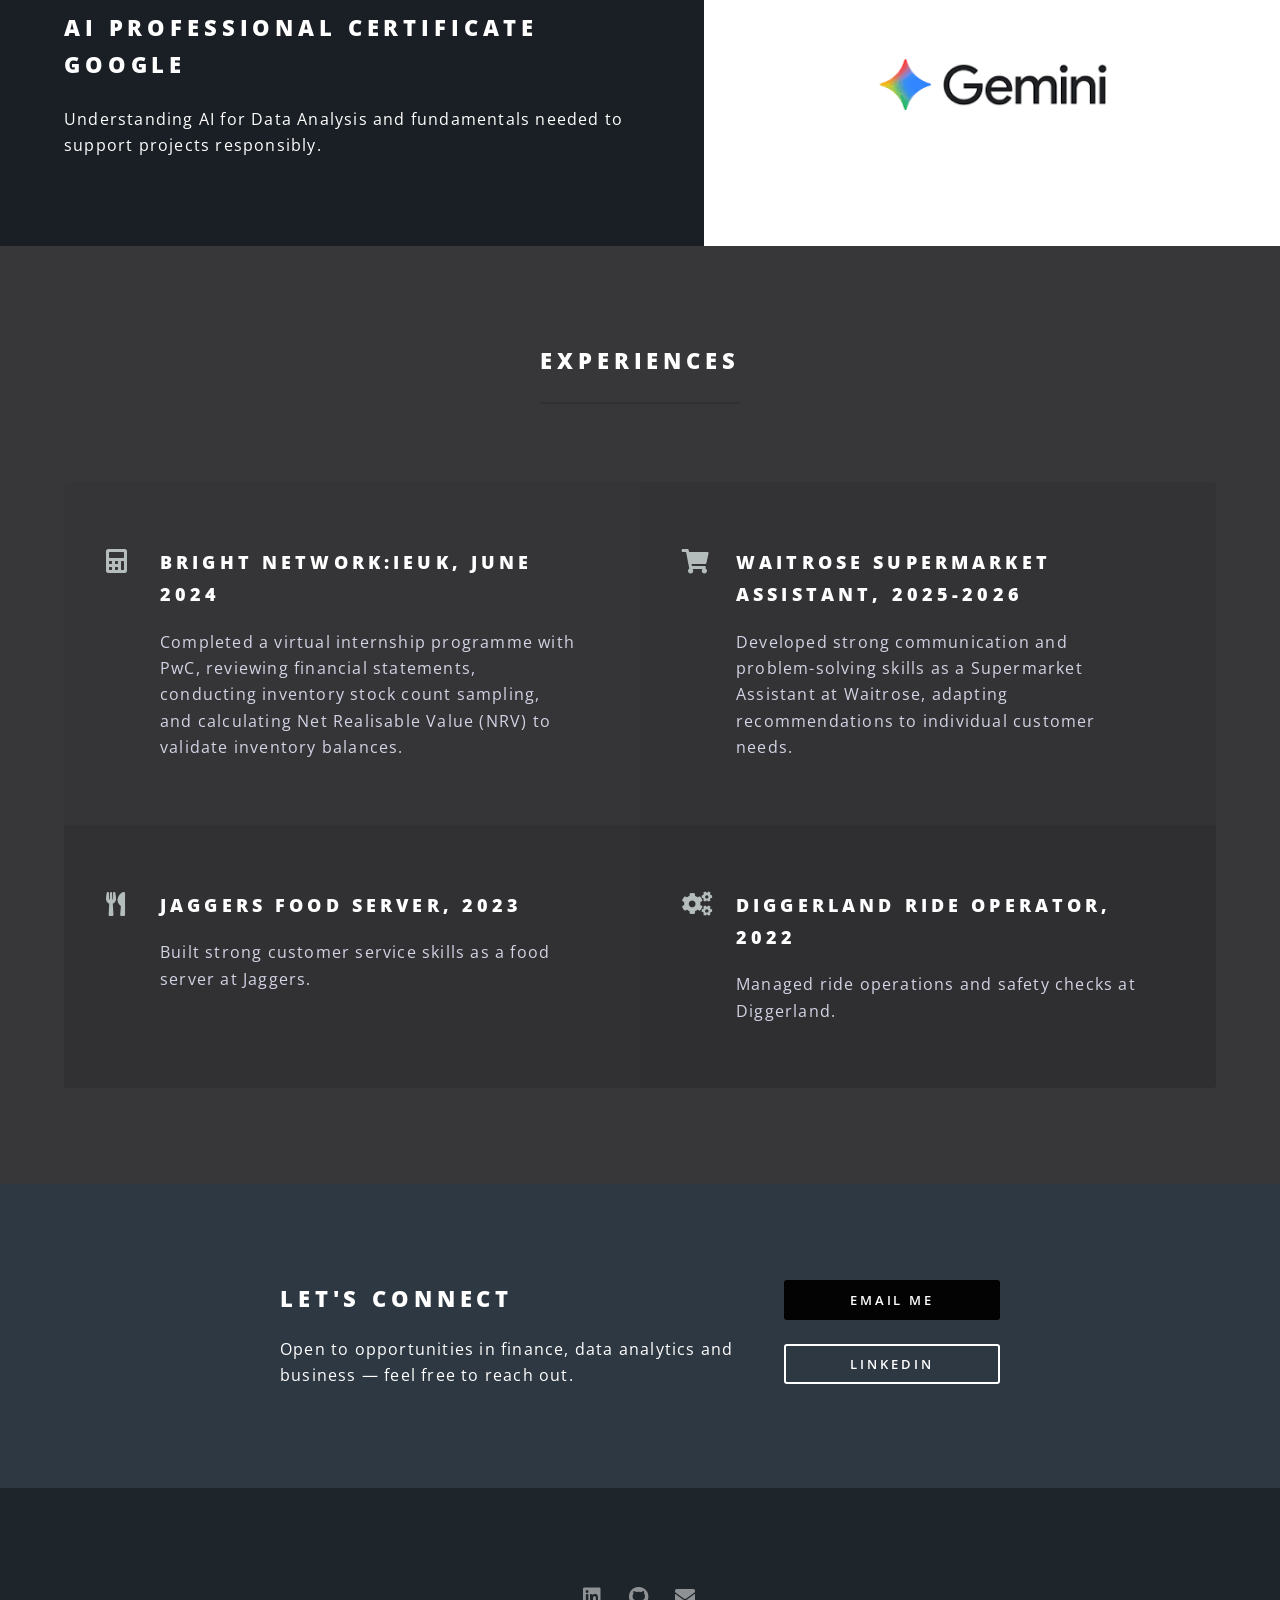
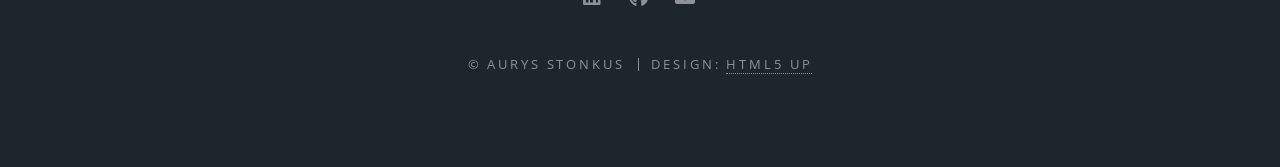
==== commit 1e6e53a8: "Add files via upload" ====
--- a/index.html
+++ b/index.html
@@ -153,7 +153,7 @@
 							</header>
 							<ul class="actions stacked">
 								<li><a href="mailto:aurysstonkus.06@gmail.com" class="button fit primary">Email me</a></li>
-								<li><a href="#" class="button fit">https://www.linkedin.com/in/aurys-stonkus-1b504b2b0/</a></li>
+								<li><a href="#" class="button fit">LinkedIn</a></li>
 							</ul>
 						</div>
 					</section>
@@ -161,8 +161,8 @@
 				<!-- Footer -->
 					<footer id="footer">
 						<ul class="icons">
-							<li><a href="#" class="icon brands fa-linkedin"><span class="label">LinkedIn</span></a></li>
-							<li><a href="#" class="icon brands fa-github"><span class="label">GitHub</span></a></li>
+						<li><a href="https://www.linkedin.com/in/aurys-stonkus-1b504b2b0/" class="icon brands fa-linkedin"><span class="label">LinkedIn</span></a></li>
+                        <li><a href="https://github.com/astonkus06" class="icon brands fa-github"><span class="label">GitHub</span></a></li>
 							<li><a href="mailto:aurysstonkus.06@gmail.com" class="icon solid fa-envelope"><span class="label">Email</span></a></li>
 						</ul>
 						<ul class="copyright">
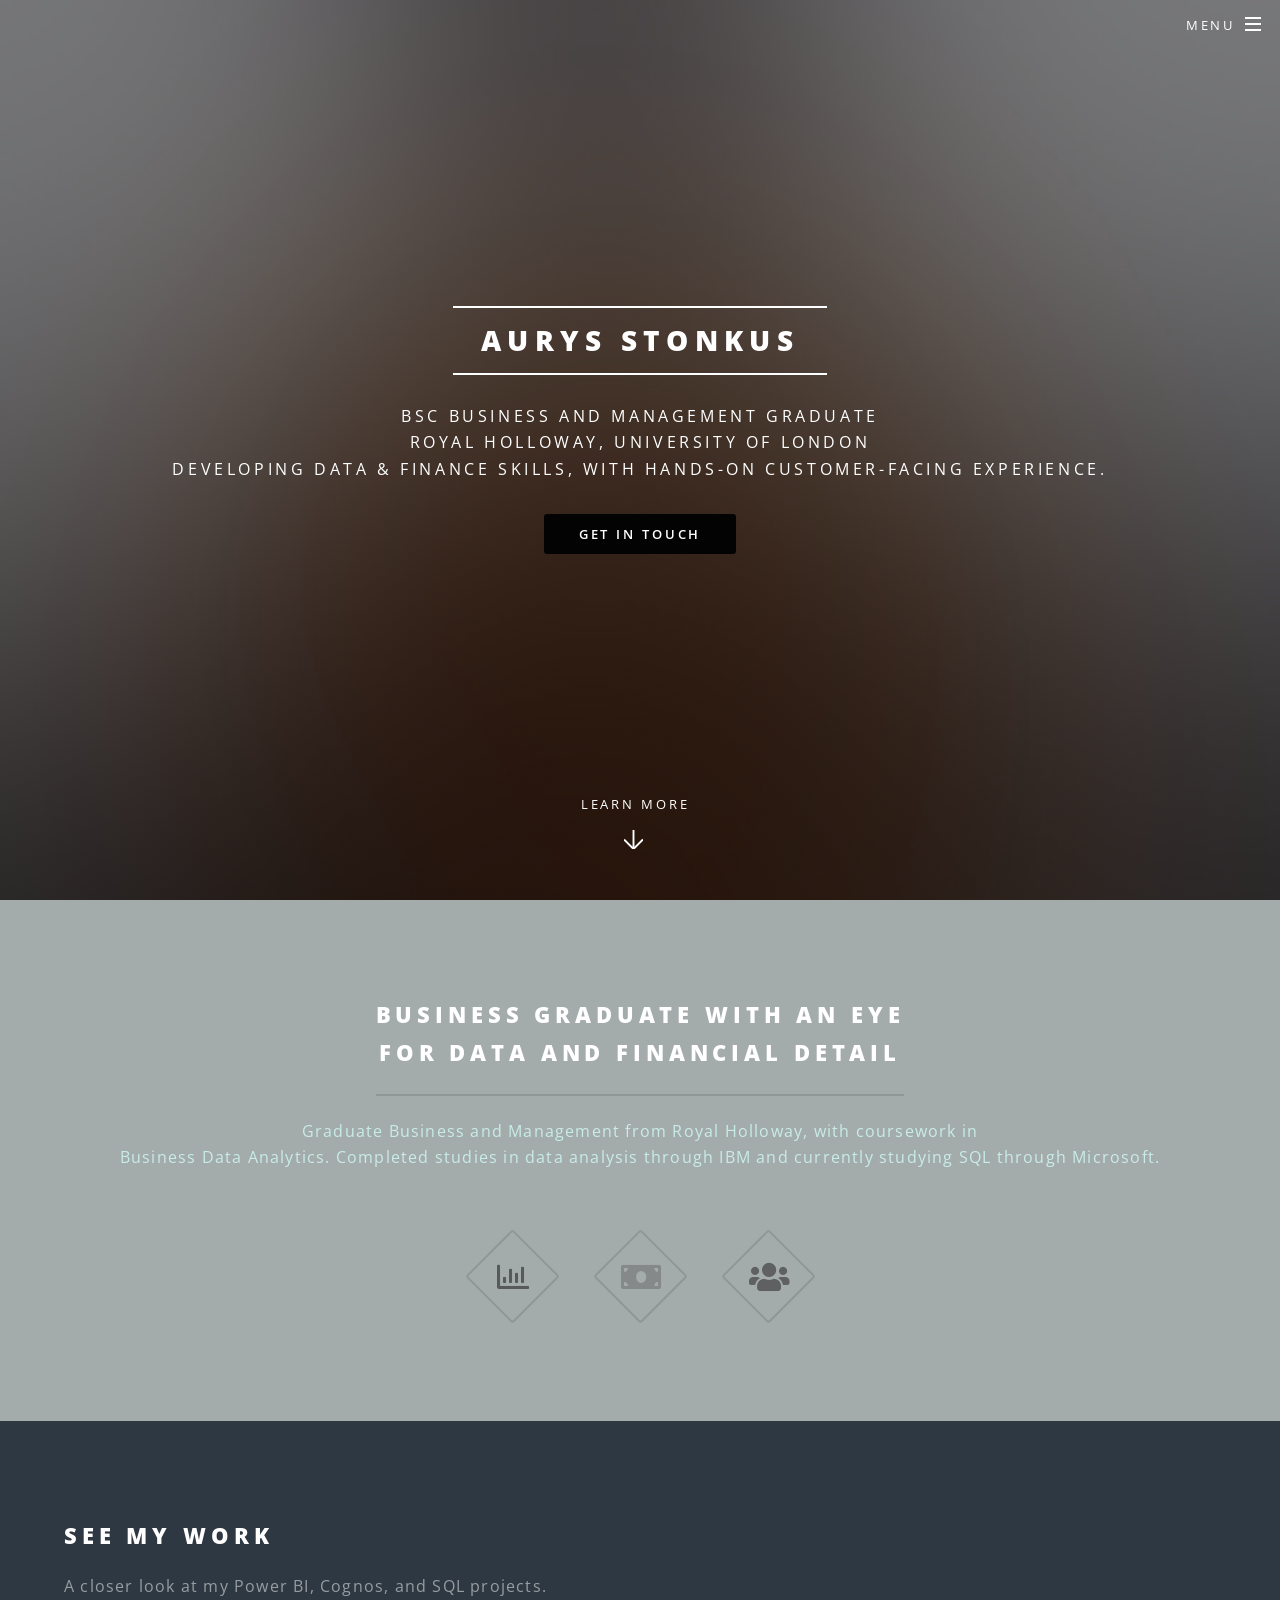
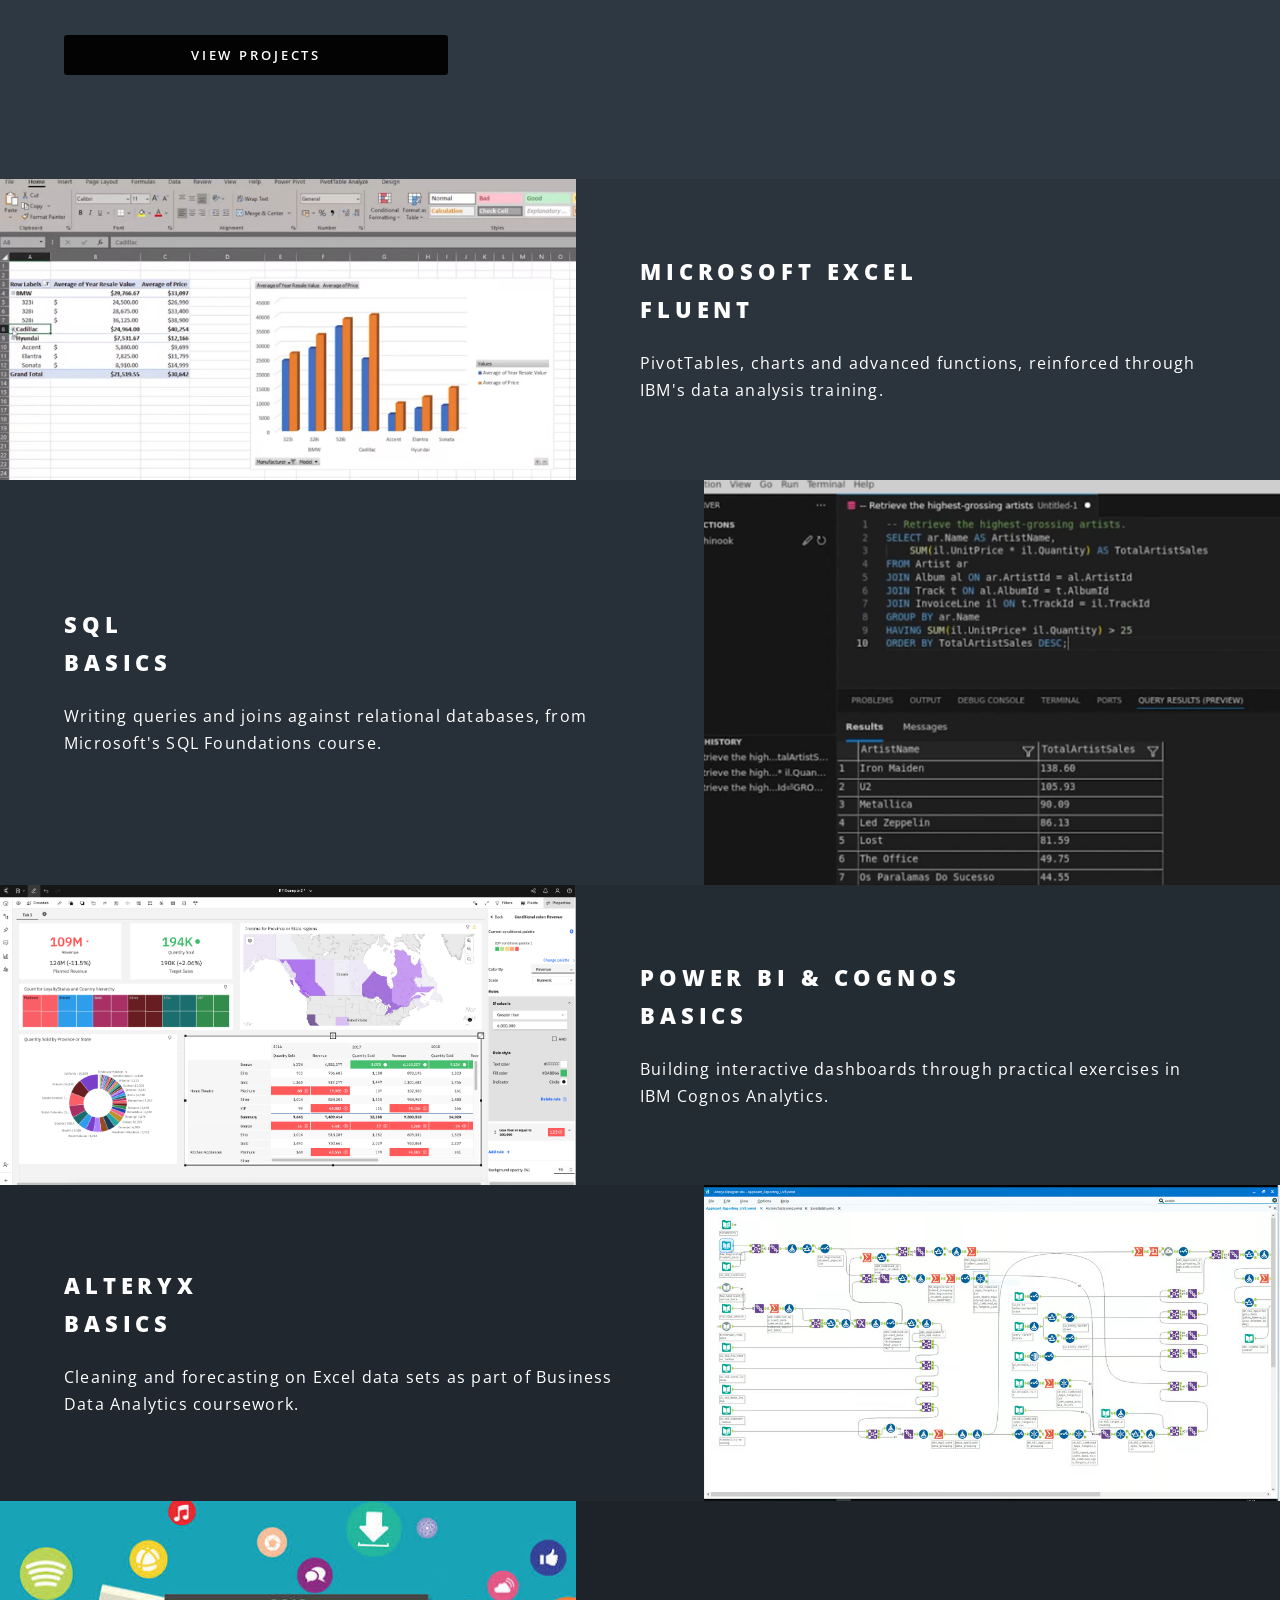
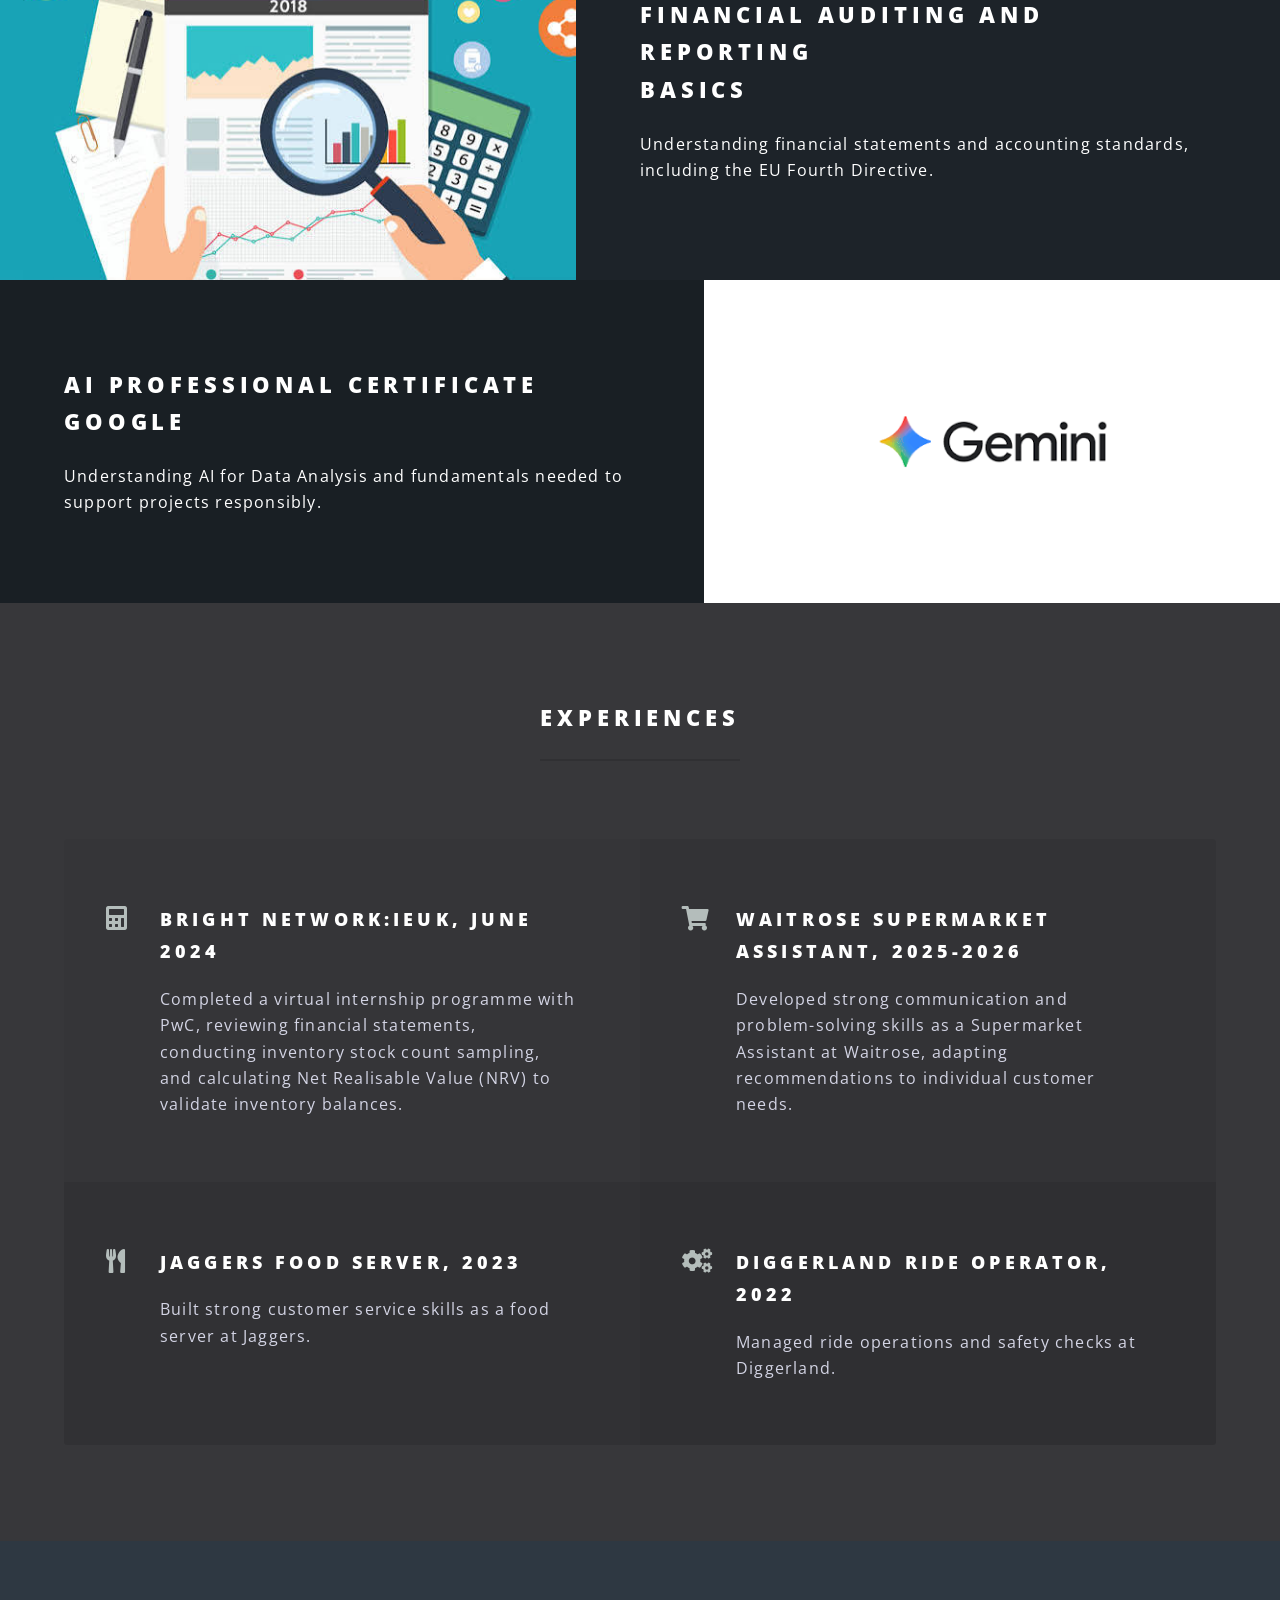
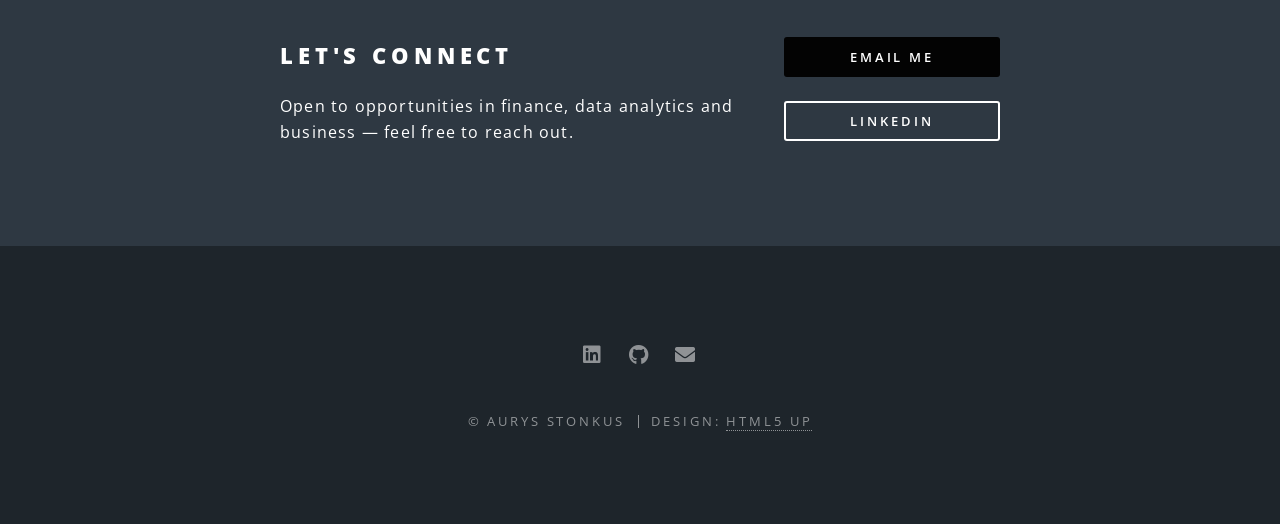
==== commit 471500a5: "Add files via upload" ====
--- a/index.html
+++ b/index.html
@@ -28,9 +28,9 @@
 										<ul>
 											<li><a href="index.html">Home</a></li>
 											<li><a href="#one">About</a></li>
+											<li><a href="generic.html">Projects</a></li>
 											<li><a href="#two">Skills</a></li>
 											<li><a href="#three">Experiences</a></li>
-											<li><a href="generic.html">Projects</a></li>
 											<li><a href="elements.html">Contact</a></li>
 										</ul>
 									</div>
@@ -69,6 +69,19 @@
 							</ul>
 						</div>
 					</section>
+
+					<!-- Projects teaser -->
+                    <section class="wrapper style4">
+	                    <div class="inner">
+		                    <header>
+			                    <h2>See my work</h2>
+			                    <p>A closer look at my Power BI, Cognos, and SQL projects.</p>
+		                    </header>
+		                    <ul class="actions stacked">
+			                    <li><a href="generic.html" class="button fit primary">View Projects</a></li>
+		                    </ul>
+	                    </div>
+                    </section>
 
 					<!-- Two -->
 					<section id="two" class="wrapper alt style2">
@@ -153,7 +166,7 @@
 							</header>
 							<ul class="actions stacked">
 								<li><a href="mailto:aurysstonkus.06@gmail.com" class="button fit primary">Email me</a></li>
-								<li><a href="#" class="button fit">LinkedIn</a></li>
+								<li><a href="https://www.linkedin.com/in/aurys-stonkus-1b504b2b0/" class="button fit">LinkedIn</a></li>
 							</ul>
 						</div>
 					</section>
@@ -161,8 +174,8 @@
 				<!-- Footer -->
 					<footer id="footer">
 						<ul class="icons">
-						<li><a href="https://www.linkedin.com/in/aurys-stonkus-1b504b2b0/" class="icon brands fa-linkedin"><span class="label">LinkedIn</span></a></li>
-                        <li><a href="https://github.com/astonkus06" class="icon brands fa-github"><span class="label">GitHub</span></a></li>
+						    <li><a href="https://www.linkedin.com/in/aurys-stonkus-1b504b2b0/" class="icon brands fa-linkedin"><span class="label">LinkedIn</span></a></li>
+                            <li><a href="https://github.com/astonkus06" class="icon brands fa-github"><span class="label">GitHub</span></a></li>
 							<li><a href="mailto:aurysstonkus.06@gmail.com" class="icon solid fa-envelope"><span class="label">Email</span></a></li>
 						</ul>
 						<ul class="copyright">
